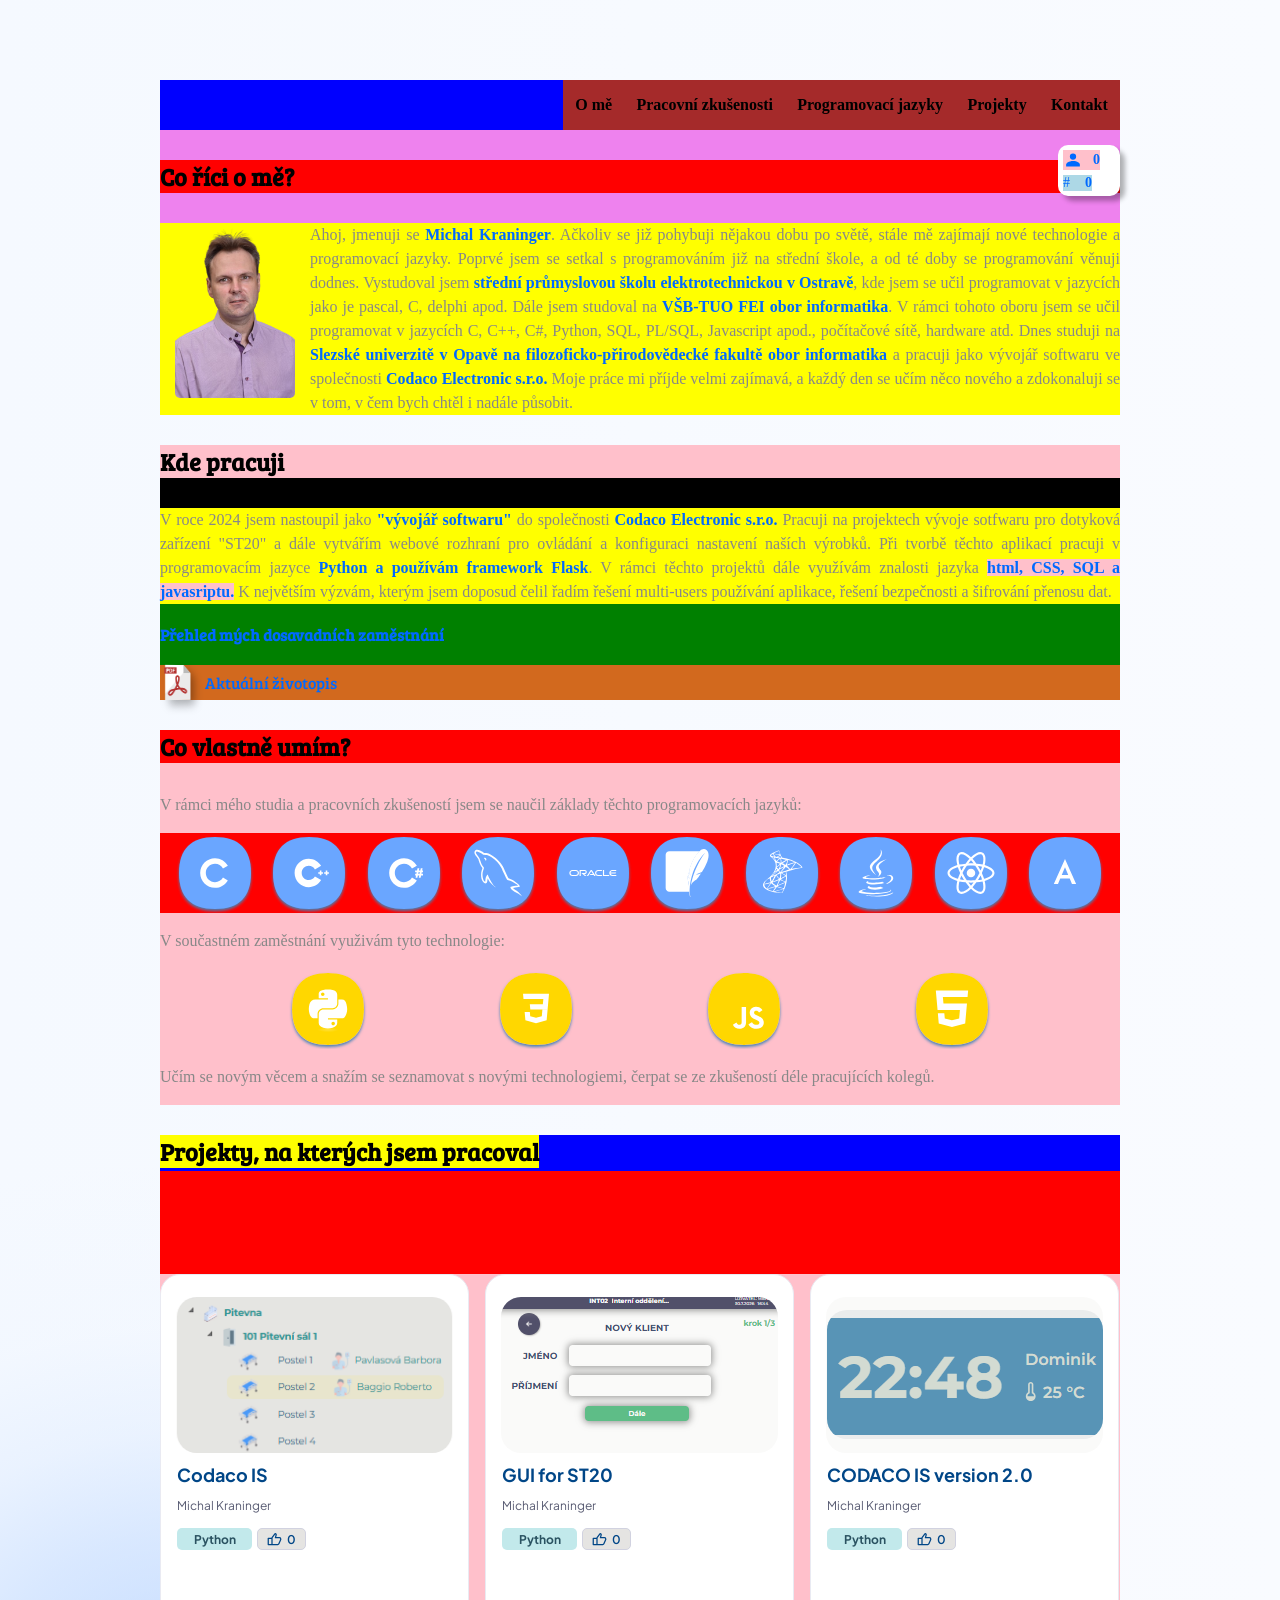
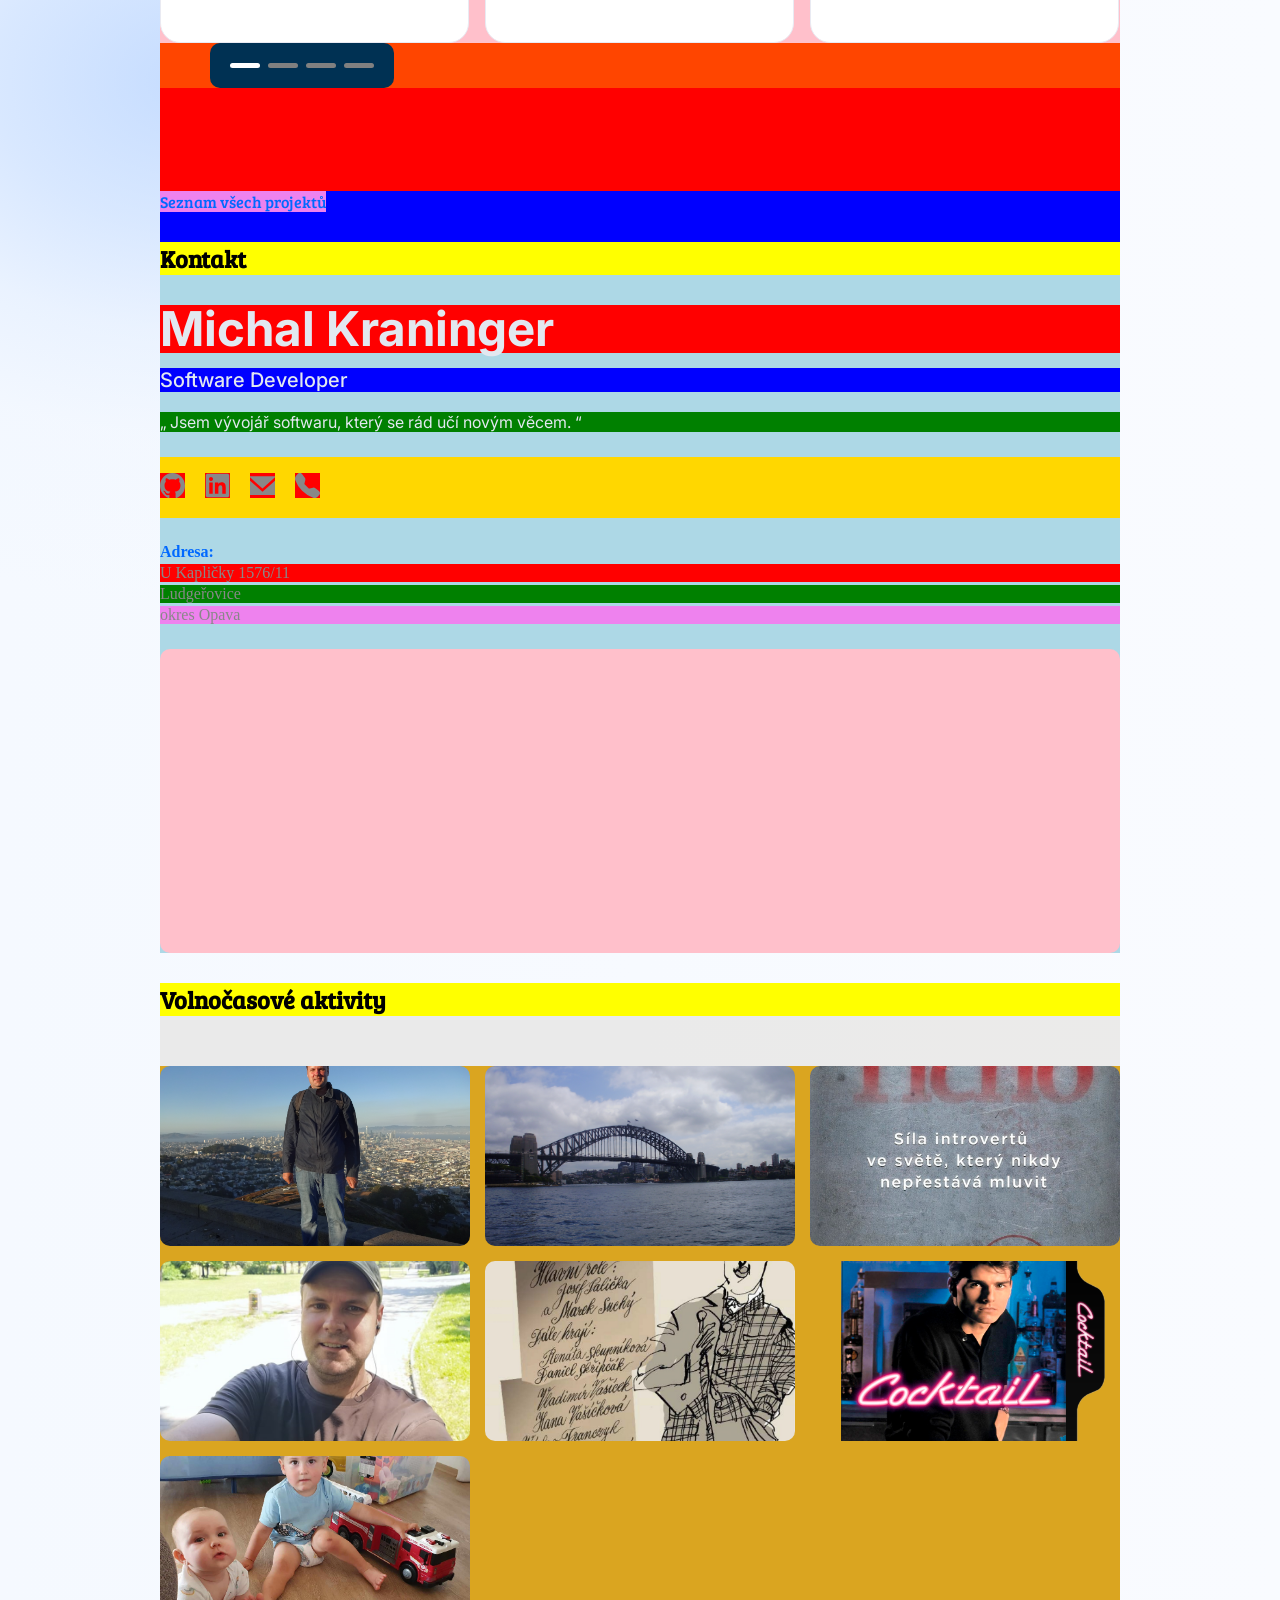
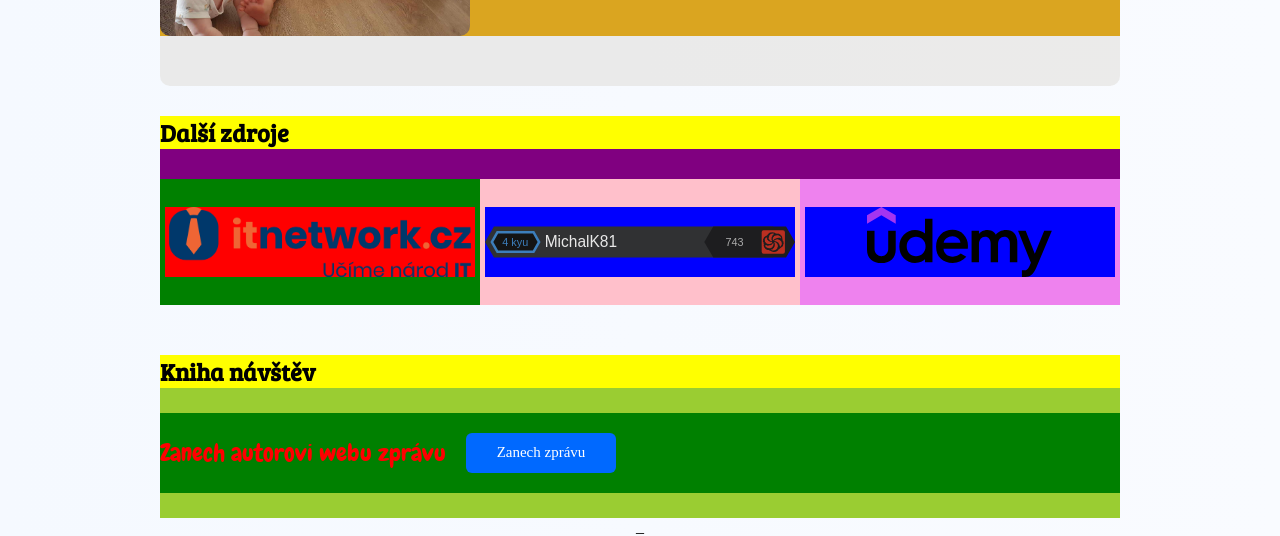
==== index.html @ 084e5feb "section other sources updated" ====
<!DOCTYPE html>
<html lang="cs">
<head>
    <meta charset="UTF-8">
    <meta name="viewport" content="width=device-width, initial-scale=1.0">
    <title>My portfolio</title>

    <link rel="stylesheet" href="./styles/style.css">

</head>
<body>

    <section id="mainC">

        <div id="visitorStats">
            <!-- <span id="visitorStats-uniques">Unikátní návštěvníci: <strong id="uniqueVisitors">0</strong></span> -->
            <span id="visitorStats-uniques" title="Počet unikátních návštěvníků, kteří navštívili tuto stránku.">
                <svg fill="currentcolor" id="visitorImg" viewBox="0 0 32 32" >
                    <path d="M16 15.503A5.041 5.041 0 1 0 16 5.42a5.041 5.041 0 0 0 0 10.083zm0 2.215c-6.703 0-11 3.699-11 5.5v3.363h22v-3.363c0-2.178-4.068-5.5-11-5.5z"/>
                </svg>
                <strong id="uniqueVisitors">0</strong>
            </span>

            <span id="visitorStats-total" title="Počet návštěv této stránky. Pokud někdo navštíví tuto stránku vícekrát, tak se to započítá do celkového počtu návštěv.">
                <!-- <svg fill="currentcolor" id="visitsNumber" viewBox="0 0 56 56">
                    <path d="M 27.9999 51.9063 C 41.0546 51.9063 51.9063 41.0781 51.9063 28 C 51.9063 14.9453 41.0312 4.0937 27.9765 4.0937 C 14.8983 4.0937 4.0937 14.9453 4.0937 28 C 4.0937 41.0781 14.9218 51.9063 27.9999 51.9063 Z M 27.9999 47.9219 C 16.9374 47.9219 8.1014 39.0625 8.1014 28 C 8.1014 16.9609 16.9140 8.0781 27.9765 8.0781 C 39.0155 8.0781 47.8983 16.9609 47.9219 28 C 47.9454 39.0625 39.0390 47.9219 27.9999 47.9219 Z M 21.9530 39.4375 C 22.8671 39.4375 23.4296 38.9922 23.6171 38.1016 L 24.6718 33.0859 L 29.0312 33.0859 L 28.0702 37.6797 C 27.8593 38.6406 28.5390 39.4375 29.4999 39.4375 C 30.4374 39.4375 31.0468 38.9922 31.2343 38.1016 L 32.2890 33.0625 L 34.7265 33.0625 C 35.6405 33.0625 36.2968 32.3828 36.2968 31.4688 C 36.2968 30.6719 35.7343 30.0859 34.9609 30.0859 L 32.9218 30.0859 L 33.9296 25.3516 L 36.3905 25.3516 C 37.3046 25.3516 37.9609 24.6719 37.9609 23.7578 C 37.9609 22.9609 37.3983 22.3750 36.6249 22.3750 L 34.5390 22.3750 L 35.4530 18.0156 C 35.6405 17.0547 34.9374 16.2344 33.9765 16.2344 C 33.0624 16.2344 32.4765 16.7031 32.2890 17.5703 L 31.2812 22.3750 L 26.9218 22.3750 L 27.8124 18.0156 C 28.0234 17.0781 27.3671 16.2344 26.3827 16.2344 C 25.4452 16.2344 24.8593 16.7031 24.6718 17.5703 L 23.6874 22.3750 L 21.2030 22.3750 C 20.3124 22.3750 19.6327 23.0781 19.6327 23.9688 C 19.6327 24.7656 20.1952 25.3516 20.9921 25.3516 L 23.0312 25.3516 L 22.0468 30.0859 L 19.5390 30.0859 C 18.6249 30.0859 17.9687 30.7890 17.9687 31.6797 C 17.9687 32.4766 18.5312 33.0625 19.3280 33.0625 L 21.4374 33.0625 L 20.4765 37.6797 C 20.2890 38.6406 20.9921 39.4375 21.9530 39.4375 Z M 25.0936 30.3672 L 26.1718 25.1172 L 30.9062 25.1172 L 29.8046 30.3672 Z"/>
                </svg> -->

                <p id="visitsNumber">#</p>

                <strong id="totalVisits">0</strong>
            </span>
        </div>

        <section id="navbar">
             <div id="navbar-c1">

                <!-- <button id="hamburgerBtn">

                    <svg id="hamburgerImg" viewBox="0 0 24 24" fill="currentcolor">
                        <path d="M4 7H20M4 12H20M4 17H20" stroke="currentcolor" stroke-width="1.5" stroke-linecap="round" stroke-linejoin="round"/>
                    </svg>

                </button> -->

                <button class="hamburger" id="hamburger">
                    <span></span>
                    <span></span>
                    <span></span>
                </button>

             </div>
             <div id="navbar-c2">
                <a href="#AboutMe"    id="navbar-aboutMe"  class="navbar-item">O mě</a>
                <a href="#myjob"      id="navbar-workplace"   class="navbar-item">Pracovní zkušenosti</a>
                <a href="#languanges" id="navbar-languages"   class="navbar-item">Programovací jazyky</a>
                <a href="#projects"   id="navbar-projects"    class="navbar-item">Projekty</a>
                <a href="#contact"    id="navbar-contact"     class="navbar-item">Kontakt</a>
             </div>

             <div id="navbar-hamburgerMenu">

                <div id="navbar-hamburgerMenu-row1" class="navbar-hamburgerMenu-row">
                    <a id="navbar-hamburgerMenu-row1-p1" href="#AboutMe" class="navbar-hamburgerMenu-link">O mě</a>
                </div> 

                <div id="navbar-hamburgerMenu-row2" class="navbar-hamburgerMenu-row">
                    <a id="navbar-hamburgerMenu-row1-p2" href="#myjob" class="navbar-hamburgerMenu-link">Pracovní zkušenosti</a>
                </div>

                <div id="navbar-hamburgerMenu-row3" class="navbar-hamburgerMenu-row">
                    <a id="navbar-hamburgerMenu-row1-p3" href="#languanges" class="navbar-hamburgerMenu-link">Programovací jazyky</a>
                </div>

                <div id="navbar-hamburgerMenu-row4" class="navbar-hamburgerMenu-row">
                    <a id="navbar-hamburgerMenu-row1-p4" href="#projects" class="navbar-hamburgerMenu-link">Projekty</a>
                </div>

                <div id="navbar-hamburgerMenu-row5" >
                    <a id="navbar-hamburgerMenu-row1-p5" href="#contact" class="navbar-hamburgerMenu-link">Kontakt</a>
                </div>

            </div>
  
        </section>

        <section id="AboutMe" style="background-color: violet;">

            <h1 id="AbautMeTitle" style="background-color: red;">Co říci o mě?</h1>

            <img id="myimg"src="./images/fotka.png">

            <p id="AboutMedesc" style="background-color: yellow;">

                Ahoj, jmenuji se <span id="AboutMeName" class="spans">Michal Kraninger</span>. Ačkoliv se již pohybuji nějakou dobu po světě, stále mě zajímají
                nové technologie a programovací jazyky. Poprvé jsem se setkal s programováním již na střední škole, a od té doby se programování
                věnuji dodnes.

                Vystudoval jsem <span id="highschool" class="spans">střední průmyslovou školu elektrotechnickou v Ostravě</span>, kde jsem se učil programovat v jazycích jako je pascal, C,
                delphi apod. Dále jsem studoval na <span id="univerzity1" class="spans">VŠB-TUO FEI obor informatika</span>. V rámci tohoto oboru jsem se učil programovat v jazycích
                C, C++, C#, Python, SQL, PL/SQL, Javascript apod., počítačové sítě, hardware atd.

                Dnes studuji na <span id="univerzity2" class="spans">Slezské univerzitě v Opavě na filozoficko-přirodovědecké fakultě obor informatika</span> a pracuji jako vývojář softwaru
                ve společnosti  <span id="job" class="spans">Codaco Electronic s.r.o.</span>

                Moje práce mi příjde velmi zajímavá, a každý den se učím něco nového a zdokonaluji se v tom, v čem bych chtěl i nadále působit.

            </p>

        </section>

        <section id="myjob" style="background-color: black;">

            <h1 id="workplace" style="background-color: pink;">Kde pracuji</h1>

            <p id="job-p" style="background-color: yellow;">

                V roce 2024 jsem nastoupil jako <span id="job" class="spans">"vývojář softwaru"</span> do společnosti <span id="company" class="spans">Codaco Electronic s.r.o. </span>
                Pracuji na projektech vývoje sotfwaru pro dotyková zařízení "ST20" a dále vytvářím webové rozhraní pro ovládání a konfiguraci nastavení naších výrobků.
                Při tvorbě těchto aplikací pracuji v programovacím jazyce <span id="python" class="spans">Python a používám framework Flask</span>. V rámci těchto projektů dále využívám znalosti jazyka
                <span id="languanges" class="spans">html, CSS, SQL a javasriptu.</span>
                K největším výzvám, kterým jsem doposud čelil řadím řešení multi-users používání aplikace, řešení bezpečnosti a šifrování přenosu dat.

            </p>

        </section>

        <section id="employment">

            <a href="./pages/employment.html" id="employmentTitle">
                Přehled mých dosavadních zaměstnání
            </a>

            <a href="./sources/Životopis.pdf" id="employmentCV" target="_blank">

                <svg  viewBox="0 0 512 512"  id="employmentCVIcon">
                    <g>
                        <polygon style="fill:#FFFEFE;" points="475.435,117.825 475.435,512 47.791,512 47.791,0.002 357.613,0.002 412.491,54.881 	"/>
                        <rect x="36.565" y="34.295" style="fill:#B43331;" width="205.097" height="91.768"/>
                        <g>
                            <g>
                                <path style="fill:#FFFEFE;" d="M110.133,64.379c-0.905-2.186-2.111-4.146-3.769-5.804c-1.659-1.658-3.694-3.015-6.031-3.92
                                    c-2.412-0.98-5.127-1.432-8.141-1.432H69.652v58.195h11.383V89.481h11.157c3.015,0,5.729-0.452,8.141-1.432
                                    c2.337-0.905,4.371-2.261,6.031-3.92c1.658-1.658,2.865-3.543,3.769-5.804c0.828-2.186,1.281-4.523,1.281-6.935
                                    C111.413,68.902,110.961,66.565,110.133,64.379z M97.845,77.118c-1.508,1.432-3.618,2.186-6.182,2.186H81.035V63.323h10.628
                                    c2.564,0,4.674,0.754,6.182,2.261c1.432,1.432,2.185,3.392,2.185,5.804C100.031,73.726,99.277,75.686,97.845,77.118z"/>
                                <path style="fill:#FFFEFE;" d="M164.558,75.761c-0.075-2.035-0.15-3.844-0.377-5.503c-0.225-1.659-0.603-3.166-1.131-4.598
                                    c-0.527-1.357-1.206-2.714-2.111-3.92c-2.035-2.94-4.522-5.126-7.312-6.483c-2.864-1.357-6.256-2.035-10.252-2.035H122.42v58.195
                                    h20.956c3.996,0,7.388-0.678,10.252-2.035c2.79-1.357,5.277-3.543,7.312-6.483c0.905-1.206,1.584-2.563,2.111-3.92
                                    c0.528-1.432,0.905-2.94,1.131-4.598c0.227-1.658,0.301-3.468,0.377-5.503c0.075-1.96,0.075-4.146,0.075-6.558
                                    C164.633,79.908,164.633,77.721,164.558,75.761z M153.175,88.2c0,1.734-0.15,3.091-0.302,4.297
                                    c-0.151,1.131-0.376,2.186-0.678,2.94c-0.301,0.829-0.754,1.583-1.281,2.261c-1.885,2.412-4.749,3.543-8.518,3.543h-8.668V63.323
                                    h8.668c3.769,0,6.634,1.206,8.518,3.618c0.528,0.678,0.98,1.357,1.281,2.186c0.302,0.829,0.528,1.809,0.678,3.015
                                    c0.152,1.131,0.302,2.563,0.302,4.221c0.075,1.659,0.075,3.694,0.075,5.955C153.251,84.581,153.251,86.541,153.175,88.2z"/>
                                <path style="fill:#FFFEFE;" d="M213.18,63.323V53.222h-38.37v58.195h11.383V87.823h22.992V77.646h-22.992V63.323H213.18z"/>
                            </g>
                            <g>
                                <path style="fill:#FFFEFE;" d="M110.133,64.379c-0.905-2.186-2.111-4.146-3.769-5.804c-1.659-1.658-3.694-3.015-6.031-3.92
                                    c-2.412-0.98-5.127-1.432-8.141-1.432H69.652v58.195h11.383V89.481h11.157c3.015,0,5.729-0.452,8.141-1.432
                                    c2.337-0.905,4.371-2.261,6.031-3.92c1.658-1.658,2.865-3.543,3.769-5.804c0.828-2.186,1.281-4.523,1.281-6.935
                                    C111.413,68.902,110.961,66.565,110.133,64.379z M97.845,77.118c-1.508,1.432-3.618,2.186-6.182,2.186H81.035V63.323h10.628
                                    c2.564,0,4.674,0.754,6.182,2.261c1.432,1.432,2.185,3.392,2.185,5.804C100.031,73.726,99.277,75.686,97.845,77.118z"/>
                            </g>
                        </g>
                        <polygon style="opacity:0.08;fill:#040000;" points="475.435,117.825 475.435,512 47.791,512 47.791,419.581 247.706,219.667 
                            259.541,207.832 266.099,201.273 277.029,190.343 289.995,177.377 412.491,54.881 	"/>
                        <polygon style="fill:#BBBBBA;" points="475.435,117.836 357.6,117.836 357.6,0 	"/>
                        <g>
                            <path style="fill:#B43331;" d="M414.376,370.658c-2.488-4.372-5.88-8.518-10.101-12.287c-3.467-3.166-7.538-6.106-12.137-8.82
                                c-18.543-10.93-45.003-16.207-80.961-16.207h-3.618c-1.96-1.809-3.996-3.618-6.106-5.503
                                c-13.644-12.287-24.499-25.63-32.942-40.48c16.583-36.561,24.499-69.126,23.519-96.867c-0.151-4.674-0.83-9.046-2.036-13.117
                                c-1.808-6.558-4.824-12.363-9.046-17.112c-0.075-0.075-0.075-0.075-0.15-0.151c-6.709-7.538-16.056-11.835-25.555-11.835
                                c-9.574,0-18.393,4.146-24.802,11.76c-6.331,7.538-9.724,17.866-9.875,30.002c-0.225,18.544,1.282,36.108,4.448,52.315
                                c0.301,1.282,0.528,2.563,0.829,3.844c3.166,14.7,7.84,28.645,13.871,41.611c-7.086,14.398-14.248,26.836-19.222,35.279
                                c-3.769,6.408-7.916,13.117-12.213,19.826c-19.373,3.468-35.807,7.689-50.129,12.966c-19.374,7.011-34.903,16.056-46.059,26.836
                                c-7.238,6.935-12.137,14.323-14.55,22.012c-2.563,7.915-2.411,15.83,0.453,22.916c2.638,6.558,7.387,12.061,13.719,15.83
                                c1.508,0.905,3.091,1.658,4.749,2.337c4.825,1.96,10.102,3.015,15.604,3.015c12.74,0,25.856-5.503,36.938-15.378
                                c20.654-18.469,41.988-48.169,54.576-66.94c10.327-1.583,21.559-2.94,34.224-4.297c14.927-1.508,28.118-2.412,40.104-2.865
                                c3.694,3.317,7.237,6.483,10.63,9.498c18.846,16.81,33.168,28.947,46.134,37.465c0,0.075,0.075,0.075,0.15,0.075
                                c5.127,3.392,10.026,6.181,14.926,8.443c5.502,2.563,11.081,3.92,16.81,3.92c7.237,0,14.021-2.186,19.675-6.181
                                c5.729-4.146,9.875-10.101,11.76-16.81C420.181,387.694,418.899,378.724,414.376,370.658z M247.706,219.667
                                c-1.056-9.348-1.508-19.072-1.357-29.324c0.15-9.724,3.694-16.283,8.895-16.283c3.919,0,8.066,3.543,9.951,10.327
                                c0.528,2.035,0.905,4.372,0.98,7.01c0.15,3.166,0.075,6.483-0.075,9.875c-0.452,9.574-2.112,19.75-4.976,30.681
                                c-1.734,7.011-3.995,14.323-6.784,21.936C251.173,243.186,248.911,231.803,247.706,219.667z M121.968,418.073
                                c-1.282-3.166,0.15-9.272,7.99-16.81c11.985-11.458,30.755-20.504,56.914-27.364c-4.976,6.784-9.875,12.966-14.625,18.619
                                c-7.237,8.744-14.172,16.132-20.429,21.71c-5.351,4.824-11.232,7.84-16.81,8.594c-0.98,0.151-1.96,0.226-2.94,0.226
                                C127.169,423.049,123.173,421.089,121.968,418.073z M242.428,337.942l0.528-0.829l-0.829,0.151
                                c0.15-0.377,0.377-0.754,0.602-1.055c3.167-5.352,7.161-12.212,11.458-20.127l0.377,0.829l0.98-2.035
                                c3.166,4.523,6.634,8.971,10.252,13.267c1.735,2.035,3.544,3.995,5.352,5.955l-1.205,0.075l1.055,0.98
                                c-3.09,0.226-6.331,0.528-9.573,0.829c-2.036,0.226-4.147,0.377-6.257,0.603C250.796,337.037,246.499,337.49,242.428,337.942z
                                M369.298,384.98c-8.97-5.729-18.997-13.795-31.36-24.575c17.564,1.809,31.36,5.654,41.159,11.383
                                c4.297,2.488,7.538,5.051,9.724,7.538c3.619,3.844,4.901,7.312,4.221,9.649c-0.602,2.337-3.241,3.92-6.483,3.92
                                c-1.885,0-3.844-0.452-5.879-1.432c-3.468-1.658-7.086-3.694-10.931-6.181C369.598,385.282,369.448,385.131,369.298,384.98z"/>
                        </g>
                    </g>
                </svg>
                Aktuální životopis
            </a>

        </section>

        <section id="languanges">

            <h1 id="languangeTitle">Co vlastně umím?</h1>

            <p id="languanges-p">

                V rámci mého studia a pracovních zkušeností jsem se naučil základy těchto programovacích jazyků:
            </p>

            <div id="languangesList">

                <div id="C">

                    <svg id="bazier14" viewBox="0 0 100 100">

                        <defs>
                            <filter id="dropShadow" x="-20%" y="-20%" width="200%" height="200%">
                                <feGaussianBlur in="SourceAlpha" stdDeviation="2" result="blur"/>
                                <feOffset dx="0" dy="2" result="offsetblur"/>


                                <feFlood flood-color="#4682B4" result="color"/>
                                <feComposite in="color" in2="offsetblur" operator="in" result="shadow"/>

                                <feMerge>
                                    <feMergeNode in="shadow"/>
                                    <feMergeNode in="SourceGraphic"/>
                                </feMerge>
                            </filter>
                        </defs>


                        <path
                            d="M50 5
                            C80 5,95 20,95 50
                            C95 80,80 95,50 95
                            C20 95,5 80,5 50
                            C5 20,20 5,50 5Z"
                            fill="currentColor"
                            filter="url(#dropShadow)"/>
                    </svg>

                    <svg id="C_icon" viewBox="0 0 128 128">
                        <title>C</title>
                        <path fill="transparent" d="M115.4 30.7L67.1 2.9c-.8-.5-1.9-.7-3.1-.7-1.2 0-2.3.3-3.1.7l-48 27.9c-1.7 1-2.9 3.5-2.9 5.4v55.7c0 1.1.2 2.4 1 3.5l106.8-62c-.6-1.2-1.5-2.1-2.4-2.7z"/>
                        <path fill="transparent" d="M10.7 95.3c.5.8 1.2 1.5 1.9 1.9l48.2 27.9c.8.5 1.9.7 3.1.7 1.2 0 2.3-.3 3.1-.7l48-27.9c1.7-1 2.9-3.5 2.9-5.4V36.1c0-.9-.1-1.9-.6-2.8l-106.6 62z"/>
                        <path fill="currentcolor" d="M85.3 76.1C81.1 83.5 73.1 88.5 64 88.5c-13.5 0-24.5-11-24.5-24.5s11-24.5 24.5-24.5c9.1 0 17.1 5 21.3 12.5l13-7.5c-6.8-11.9-19.6-20-34.3-20-21.8 0-39.5 17.7-39.5 39.5s17.7 39.5 39.5 39.5c14.6 0 27.4-8 34.2-19.8l-12.9-7.6z"/>
                    </svg>

                </div>

                <div id="Cplus">

                    <svg id="bazier13" viewBox="0 0 100 100">

                        <defs>
                            <filter id="dropShadow" x="-20%" y="-20%" width="200%" height="200%">
                                <feGaussianBlur in="SourceAlpha" stdDeviation="2" result="blur"/>
                                <feOffset dx="0" dy="2" result="offsetblur"/>


                                <feFlood flood-color="#4682B4" result="color"/>
                                <feComposite in="color" in2="offsetblur" operator="in" result="shadow"/>

                                <feMerge>
                                    <feMergeNode in="shadow"/>
                                    <feMergeNode in="SourceGraphic"/>
                                </feMerge>
                            </filter>
                        </defs>


                        <path
                            d="M50 5
                            C80 5,95 20,95 50
                            C95 80,80 95,50 95
                            C20 95,5 80,5 50
                            C5 20,20 5,50 5Z"
                            fill="currentColor"
                            filter="url(#dropShadow)"/>
                    </svg>

                    <svg id="Cplus_icon" viewBox="0 0 128 128">
                        <title>C++</title>
                        <path fill="transparent" d="M118.766 95.82c.89-1.543 1.441-3.28 1.441-4.843V36.78c0-1.558-.55-3.297-1.441-4.84l-55.32 31.94Zm0 0"/>
                        <path fill="transparent" d="m68.36 126.586 46.933-27.094c1.352-.781 2.582-2.129 3.473-3.672l-55.32-31.94L8.12 95.82c.89 1.543 2.121 2.89 3.473 3.672l46.933 27.094c2.703 1.562 7.13 1.562 9.832 0Zm0 0"/>
                        <path fill="transparent" d="M118.766 31.941c-.891-1.546-2.121-2.894-3.473-3.671L68.359 1.172c-2.703-1.563-7.129-1.563-9.832 0L11.594 28.27C8.89 29.828 6.68 33.66 6.68 36.78v54.196c0 1.562.55 3.3 1.441 4.843L63.445 63.88Zm0 0"/>
                        <path fill="currentcolor" d="M63.445 26.035c-20.867 0-37.843 16.977-37.843 37.844s16.976 37.844 37.843 37.844c13.465 0 26.024-7.247 32.77-18.91L79.84 73.335c-3.38 5.84-9.66 9.465-16.395 9.465-10.433 0-18.922-8.488-18.922-18.922 0-10.434 8.49-18.922 18.922-18.922 6.73 0 13.017 3.629 16.39 9.465l16.38-9.477c-6.75-11.664-19.305-18.91-32.77-18.91zM92.88 57.57v4.207h-4.207v4.203h4.207v4.207h4.203V65.98h4.203v-4.203h-4.203V57.57H92.88zm15.766 0v4.207h-4.204v4.203h4.204v4.207h4.207V65.98h4.203v-4.203h-4.203V57.57h-4.207z"/>
                    </svg>



                </div>
        
                <div id="Csharp">

                    <svg id="bazier12" viewBox="0 0 100 100">

                        <defs>
                            <filter id="dropShadow" x="-20%" y="-20%" width="200%" height="200%">
                                <feGaussianBlur in="SourceAlpha" stdDeviation="2" result="blur"/>
                                <feOffset dx="0" dy="2" result="offsetblur"/>


                                <feFlood flood-color="#4682B4" result="color"/>
                                <feComposite in="color" in2="offsetblur" operator="in" result="shadow"/>

                                <feMerge>
                                    <feMergeNode in="shadow"/>
                                    <feMergeNode in="SourceGraphic"/>
                                </feMerge>
                            </filter>
                        </defs>


                        <path
                            d="M50 5
                            C80 5,95 20,95 50
                            C95 80,80 95,50 95
                            C20 95,5 80,5 50
                            C5 20,20 5,50 5Z"
                            fill="currentColor"
                            filter="url(#dropShadow)"/>
                    </svg>

                    <svg id="Csharp_icon" viewBox="0 0 128 128">
                        <title>C#</title>
                        <path fill="transparent" d="M115.4 30.7L67.1 2.9c-.8-.5-1.9-.7-3.1-.7-1.2 0-2.3.3-3.1.7l-48 27.9c-1.7 1-2.9 3.5-2.9 5.4v55.7c0 1.1.2 2.4 1 3.5l106.8-62c-.6-1.2-1.5-2.1-2.4-2.7z"/>
                        <path fill="transparent" d="M10.7 95.3c.5.8 1.2 1.5 1.9 1.9l48.2 27.9c.8.5 1.9.7 3.1.7 1.2 0 2.3-.3 3.1-.7l48-27.9c1.7-1 2.9-3.5 2.9-5.4V36.1c0-.9-.1-1.9-.6-2.8l-106.6 62z"/>
                        <path fill="currentcolor" d="M85.3 76.1C81.1 83.5 73.1 88.5 64 88.5c-13.5 0-24.5-11-24.5-24.5s11-24.5 24.5-24.5c9.1 0 17.1 5 21.3 12.5l13-7.5c-6.8-11.9-19.6-20-34.3-20-21.8 0-39.5 17.7-39.5 39.5s17.7 39.5 39.5 39.5c14.6 0 27.4-8 34.2-19.8l-12.9-7.6zM97 66.2l.9-4.3h-4.2v-4.7h5.1L100 51h4.9l-1.2 6.1h3.8l1.2-6.1h4.8l-1.2 6.1h2.4v4.7h-3.3l-.9 4.3h4.2v4.7h-5.1l-1.2 6h-4.9l1.2-6h-3.8l-1.2 6h-4.8l1.2-6h-2.4v-4.7H97zm4.8 0h3.8l.9-4.3h-3.8l-.9 4.3z"/>
                    </svg>



                </div>

                <div id="mySQL">

                    <svg id="bazier11" viewBox="0 0 100 100">

                        <defs>
                            <filter id="dropShadow" x="-20%" y="-20%" width="200%" height="200%">
                                <feGaussianBlur in="SourceAlpha" stdDeviation="2" result="blur"/>
                                <feOffset dx="0" dy="2" result="offsetblur"/>


                                <feFlood flood-color="#4682B4" result="color"/>
                                <feComposite in="color" in2="offsetblur" operator="in" result="shadow"/>

                                <feMerge>
                                    <feMergeNode in="shadow"/>
                                    <feMergeNode in="SourceGraphic"/>
                                </feMerge>
                            </filter>
                        </defs>


                        <path
                            d="M50 5
                            C80 5,95 20,95 50
                            C95 80,80 95,50 95
                            C20 95,5 80,5 50
                            C5 20,20 5,50 5Z"
                            fill="currentColor"
                            filter="url(#dropShadow)"/>
                    </svg>

                    <svg id="mySQL_icon" viewBox="0 0 128 128" title="mySQL">
                        <title>mySQL</title>
                        <path fill="currentcolor" d="M116.948 97.807c-6.863-.187-12.104.452-16.585 2.341-1.273.537-3.305.552-3.513 2.147.7.733.809 1.829 1.365 2.731 1.07 1.73 2.876 4.052 4.488 5.268 1.762 1.33 3.577 2.751 5.465 3.902 3.358 2.047 7.107 3.217 10.34 5.268 1.906 1.21 3.799 2.733 5.658 4.097.92.675 1.537 1.724 2.732 2.147v-.194c-.628-.8-.79-1.898-1.366-2.733l-2.537-2.537c-2.48-3.292-5.629-6.184-8.976-8.585-2.669-1.916-8.642-4.504-9.755-7.609l-.195-.195c1.892-.214 4.107-.898 5.854-1.367 2.934-.786 5.556-.583 8.585-1.365l4.097-1.171v-.78c-1.531-1.571-2.623-3.651-4.292-5.073-4.37-3.72-9.138-7.437-14.048-10.537-2.724-1.718-6.089-2.835-8.976-4.292-.971-.491-2.677-.746-3.318-1.562-1.517-1.932-2.342-4.382-3.511-6.633-2.449-4.717-4.854-9.868-7.024-14.831-1.48-3.384-2.447-6.72-4.293-9.756-8.86-14.567-18.396-23.358-33.169-32-3.144-1.838-6.929-2.563-10.929-3.513-2.145-.129-4.292-.26-6.438-.391-1.311-.546-2.673-2.149-3.902-2.927C17.811 4.565 5.257-2.16 1.633 6.682c-2.289 5.581 3.421 11.025 5.462 13.854 1.434 1.982 3.269 4.207 4.293 6.438.674 1.467.79 2.938 1.367 4.489 1.417 3.822 2.652 7.98 4.487 11.511.927 1.788 1.949 3.67 3.122 5.268.718.981 1.951 1.413 2.145 2.927-1.204 1.686-1.273 4.304-1.95 6.44-3.05 9.615-1.899 21.567 2.537 28.683 1.36 2.186 4.567 6.871 8.975 5.073 3.856-1.57 2.995-6.438 4.098-10.732.249-.973.096-1.689.585-2.341v.195l3.513 7.024c2.6 4.187 7.212 8.562 11.122 11.514 2.027 1.531 3.623 4.177 6.244 5.073v-.196h-.195c-.508-.791-1.303-1.119-1.951-1.755-1.527-1.497-3.225-3.358-4.487-5.073-3.556-4.827-6.698-10.11-9.561-15.609-1.368-2.627-2.557-5.523-3.709-8.196-.444-1.03-.438-2.589-1.364-3.122-1.263 1.958-3.122 3.542-4.098 5.854-1.561 3.696-1.762 8.204-2.341 12.878-.342.122-.19.038-.391.194-2.718-.655-3.672-3.452-4.683-5.853-2.554-6.07-3.029-15.842-.781-22.829.582-1.809 3.21-7.501 2.146-9.172-.508-1.666-2.184-2.63-3.121-3.903-1.161-1.574-2.319-3.646-3.124-5.464-2.09-4.731-3.066-10.044-5.267-14.828-1.053-2.287-2.832-4.602-4.293-6.634-1.617-2.253-3.429-3.912-4.683-6.635-.446-.968-1.051-2.518-.391-3.513.21-.671.508-.951 1.171-1.17 1.132-.873 4.284.29 5.462.779 3.129 1.3 5.741 2.538 8.392 4.294 1.271.844 2.559 2.475 4.097 2.927h1.756c2.747.631 5.824.195 8.391.975 4.536 1.378 8.601 3.523 12.292 5.854 11.246 7.102 20.442 17.21 26.732 29.269 1.012 1.942 1.45 3.794 2.341 5.854 1.798 4.153 4.063 8.426 5.852 12.488 1.786 4.052 3.526 8.141 6.05 11.513 1.327 1.772 6.451 2.723 8.781 3.708 1.632.689 4.307 1.409 5.854 2.34 2.953 1.782 5.815 3.903 8.586 5.855 1.383.975 5.64 3.116 5.852 4.879zM29.729 23.466c-1.431-.027-2.443.156-3.513.389v.195h.195c.683 1.402 1.888 2.306 2.731 3.513.65 1.367 1.301 2.732 1.952 4.097l.194-.193c1.209-.853 1.762-2.214 1.755-4.294-.484-.509-.555-1.147-.975-1.755-.556-.811-1.635-1.272-2.339-1.952z"/>
                    </svg>


                </div>

                <div id="Oracle">

                    <svg id="bazier10" viewBox="0 0 100 100">

                        <defs>
                            <filter id="dropShadow" x="-20%" y="-20%" width="200%" height="200%">
                                <feGaussianBlur in="SourceAlpha" stdDeviation="2" result="blur"/>
                                <feOffset dx="0" dy="2" result="offsetblur"/>


                                <feFlood flood-color="#4682B4" result="color"/>
                                <feComposite in="color" in2="offsetblur" operator="in" result="shadow"/>

                                <feMerge>
                                    <feMergeNode in="shadow"/>
                                    <feMergeNode in="SourceGraphic"/>
                                </feMerge>
                            </filter>
                        </defs>


                        <path
                            d="M50 5
                            C80 5,95 20,95 50
                            C95 80,80 95,50 95
                            C20 95,5 80,5 50
                            C5 20,20 5,50 5Z"
                            fill="currentColor"
                            filter="url(#dropShadow)"/>
                    </svg>

                    <svg id="Oracle_icon" viewBox="0 0 128 128" >
                        <title>Oracle</title>
                        <path fill="currentcolor" d="M55.387 66.469h8.333l-4.407-7.09-8.088 12.819h-3.681L57.382 56.8a2.324 2.324 0 011.931-.998c.765 0 1.478.363 1.892.972l9.876 15.424H67.4l-1.736-2.865h-8.438l-1.839-2.864zm38.235 2.864V55.958h-3.123v14.685c0 .402.156.791.454 1.089.298.298.7.466 1.141.466h14.244l1.841-2.865H93.622zm-51.677-2.397c3.033 0 5.496-2.449 5.496-5.482s-2.462-5.496-5.496-5.496H28.28v16.241h3.123V58.822h10.335c1.452 0 2.618 1.18 2.618 2.631s-1.167 2.631-2.618 2.631l-8.806-.013 9.324 8.127h4.538l-6.274-5.263h1.425zM9.059 72.198c-4.483 0-8.122-3.629-8.122-8.114s3.638-8.127 8.122-8.127h9.439c4.485 0 8.121 3.643 8.121 8.127s-3.636 8.114-8.121 8.114H9.059zm9.229-2.865a5.25 5.25 0 005.258-5.249 5.262 5.262 0 00-5.258-5.263H9.267a5.262 5.262 0 00-5.256 5.263 5.25 5.25 0 005.256 5.249h9.021zm59.314 2.865c-4.484 0-8.126-3.629-8.126-8.114s3.642-8.127 8.126-8.127h11.212l-1.829 2.864H77.81a5.267 5.267 0 00-5.264 5.263c0 2.903 2.36 5.249 5.264 5.249h11.263l-1.84 2.865h-9.631zm38.197-2.865a5.25 5.25 0 01-5.055-3.824h13.35l1.84-2.864h-15.19a5.266 5.266 0 015.055-3.824h9.163l1.854-2.864h-11.225c-4.484 0-8.126 3.643-8.126 8.127s3.642 8.114 8.126 8.114h9.631l1.841-2.865h-11.264"/>
                    </svg>


                </div>

                <div id="SQLlite">

                    <svg id="bazier9" viewBox="0 0 100 100">

                        <defs>
                            <filter id="dropShadow" x="-20%" y="-20%" width="200%" height="200%">
                                <feGaussianBlur in="SourceAlpha" stdDeviation="2" result="blur"/>
                                <feOffset dx="0" dy="2" result="offsetblur"/>


                                <feFlood flood-color="#4682B4" result="color"/>
                                <feComposite in="color" in2="offsetblur" operator="in" result="shadow"/>

                                <feMerge>
                                    <feMergeNode in="shadow"/>
                                    <feMergeNode in="SourceGraphic"/>
                                </feMerge>
                            </filter>
                        </defs>


                        <path
                            d="M50 5
                            C80 5,95 20,95 50
                            C95 80,80 95,50 95
                            C20 95,5 80,5 50
                            C5 20,20 5,50 5Z"
                            fill="currentColor"
                            filter="url(#dropShadow)"/>
                    </svg>

                    <svg viewBox="0 0 128 128" id="SQLlite_icon" title="SQLlite">
                        <title>SQLlite</title>
                        <defs><linearGradient id="sqlite-original-a" x1="-15.615" x2="-6.741" y1="-9.108" y2="-9.108" gradientTransform="rotate(90 -90.486 64.634) scale(9.2712)" gradientUnits="userSpaceOnUse"><stop stop-color="currentcolor" offset="0"/><stop stop-color="currentcolor" offset=".92"/><stop stop-color="currentcolor" offset="1"/></linearGradient></defs>
                        <path d="M69.5 99.176c-.059-.73-.094-1.2-.094-1.2S67.2 83.087 64.57 78.642c-.414-.707.043-3.594 1.207-7.88.68 1.169 3.54 6.192 4.118 7.81.648 1.824.78 2.347.78 2.347s-1.57-8.082-4.144-12.797a162.286 162.286 0 012.004-6.265c.973 1.71 3.313 5.859 3.828 7.3.102.293.192.543.27.774.023-.137.05-.274.074-.414-.59-2.504-1.75-6.86-3.336-10.082 3.52-18.328 15.531-42.824 27.84-53.754H16.9c-5.387 0-9.789 4.406-9.789 9.789v88.57c0 5.383 4.406 9.789 9.79 9.789h52.897a118.657 118.657 0 01-.297-14.652" fill="currentcolor"/>
                        <path d="M65.777 70.762c.68 1.168 3.54 6.188 4.117 7.809.649 1.824.781 2.347.781 2.347s-1.57-8.082-4.144-12.797a164.535 164.535 0 012.004-6.27c.887 1.567 2.922 5.169 3.652 6.872l.082-.961c-.648-2.496-1.633-5.766-2.898-8.328 3.242-16.871 13.68-38.97 24.926-50.898H16.899a6.94 6.94 0 00-6.934 6.933v82.11c17.527-6.731 38.664-12.88 56.855-12.614-.672-2.605-1.441-4.96-2.25-6.324-.414-.707.043-3.597 1.207-7.879" fill="currentcolor"/>
                        <path d="M115.95 2.781c-5.5-4.906-12.164-2.933-18.734 2.899a44.347 44.347 0 00-2.914 2.859c-11.25 11.926-21.684 34.023-24.926 50.895 1.262 2.563 2.25 5.832 2.894 8.328.168.64.32 1.242.442 1.754.285 1.207.437 1.996.437 1.996s-.101-.383-.515-1.582c-.078-.23-.168-.484-.27-.773-.043-.125-.105-.274-.172-.434-.734-1.703-2.765-5.305-3.656-6.867-.762 2.25-1.437 4.36-2.004 6.265 2.578 4.715 4.149 12.797 4.149 12.797s-.137-.523-.782-2.347c-.578-1.621-3.441-6.64-4.117-7.809-1.164 4.281-1.625 7.172-1.207 7.88.809 1.362 1.574 3.722 2.25 6.323 1.524 5.867 2.586 13.012 2.586 13.012s.031.469.094 1.2a118.653 118.653 0 00.297 14.651c.504 6.11 1.453 11.363 2.664 14.172l.828-.449c-1.781-5.535-2.504-12.793-2.188-21.156.48-12.793 3.422-28.215 8.856-44.289 9.191-24.27 21.938-43.738 33.602-53.035-10.633 9.602-25.023 40.684-29.332 52.195-4.82 12.891-8.238 24.984-10.301 36.574 3.55-10.863 15.047-15.53 15.047-15.53s5.637-6.958 12.227-16.888c-3.95.903-10.43 2.442-12.598 3.352-3.2 1.344-4.067 1.8-4.067 1.8s10.371-6.312 19.27-9.171c12.234-19.27 25.562-46.648 12.141-58.621" fill="currentcolor"/>
                    </svg>

                </div>

                 <div id="MSSql">

                    <svg id="bazier8" viewBox="0 0 100 100">

                        <defs>
                            <filter id="dropShadow" x="-20%" y="-20%" width="200%" height="200%">
                                <feGaussianBlur in="SourceAlpha" stdDeviation="2" result="blur"/>
                                <feOffset dx="0" dy="2" result="offsetblur"/>


                                <feFlood flood-color="#4682B4" result="color"/>
                                <feComposite in="color" in2="offsetblur" operator="in" result="shadow"/>

                                <feMerge>
                                    <feMergeNode in="shadow"/>
                                    <feMergeNode in="SourceGraphic"/>
                                </feMerge>
                            </filter>
                        </defs>


                        <path
                            d="M50 5
                            C80 5,95 20,95 50
                            C95 80,80 95,50 95
                            C20 95,5 80,5 50
                            C5 20,20 5,50 5Z"
                            fill="currentColor"
                            filter="url(#dropShadow)"/>
                    </svg>

                    <svg id="MSSql_icon" viewBox="0 0 128 128">
                        <title>MSSql</title>
                        <path  fill="currentcolor" d="M55.25 4.15c-.33.11-2.1.68-3.96 1.29-10 3.27-17.08 7.06-18.84 10.06-.67 1.15-.8 2.08-.4 3.01.44 1.05 1.25 1.84 3.47 3.41 1.04.73 2.81 2.26 3.96 3.41 5.5 5.49 8.17 12.22 7.87 19.83-.34 8.56-4.35 17.12-12.03 25.69-2.68 2.99-5.43 5.48-10.71 9.71-4.4 3.52-6.79 5.8-8.42 8.01-4.99 6.8-3.66 12.86 3.96 17.92 6.72 4.47 18.56 8.19 32.51 10.21 4.68.68 9.97 1.11 11.24.92l.89-.13 1.4-2.52c7.08-12.75 10.66-24.77 11.09-37.21.19-5.55-.51-12.12-1.7-15.96-.22-.69-.38-1.28-.35-1.3.02-.02 2-.61 4.4-1.33 12.61-3.76 24.81-6.72 34.89-8.47 1.96-.34 3.64-.69 3.73-.78.54-.53-1.03-2.98-3.58-5.61-9.43-9.73-26.09-17.14-45.64-20.29-3.77-.61-4.23-.83-5.63-2.68-2.22-2.94-4.31-7.97-7.16-17.17-.09-.28-.18-.28-.99-.02zm1.3 3.46c1.1 2.99 1.77 5.34 1.77 6.17v.65l-.93-.11c-5.04-.58-13.08-1.83-14.79-2.29-.44-.12-.69-.29-.61-.42.13-.21 1.84-1.03 6.92-3.34 4.74-2.15 6.54-2.95 6.68-2.96.06 0 .49 1.03.96 2.3zm-10.66 6.31c6.15 1.29 10.63 2.1 11.62 2.1.96 0 .85.08-3.67 2.84-3.49 2.12-3.89 2.32-4.77 2.32h-.96l-2.58-2.62c-3.13-3.17-5.25-5.49-5.25-5.75 0-.11.06-.14.15-.09.08.04 2.55.59 5.46 1.2zm-4.54 2.91c1.51 1.76 2.68 3.24 2.62 3.31-.13.13-4.44-.94-7.08-1.75-2.3-.71-2.58-.95-1.97-1.73.4-.52 3.37-3 3.59-3.01.06-.01 1.33 1.41 2.84 3.18zm19.62 3.65c.6 1.43 1.06 2.59 1.04 2.61-.03.02-8.11-1.23-8.82-1.37-.15-.03 1.22-.96 3.06-2.08s3.41-1.97 3.49-1.88c.08.07.63 1.29 1.23 2.72zm-17.62 2.71c.16.16 2.09 6.36 2 6.44-.03.03-.95-1.03-2.04-2.38-1.1-1.35-2.75-3.24-3.7-4.23l-1.71-1.79 2.67.92c1.46.51 2.72.98 2.78 1.04zm7.72.83c3.35.48 6.13.91 6.18.96.04.05-1.98 1.62-4.5 3.5-2.52 1.87-4.6 3.38-4.63 3.35-.03-.03-.28-.81-.56-1.74-.28-.93-1-2.86-1.59-4.31-.59-1.45-1.05-2.63-1.03-2.63.02 0 2.78.4 6.13.87zm8.42 2.68c.74 1.73 1.03 3.39 1.15 6.7.06 1.78.07 3.23.01 3.23-.06 0-1.12-.37-2.35-.81-2.46-.89-7.28-2.48-7.85-2.59-.25-.05.91-1.16 3.96-3.79 2.38-2.05 4.4-3.72 4.49-3.72.1.01.36.45.59.98zm8.64.42c3.71.76 6.95 1.44 7.21 1.5.37.09-.52.65-4.44 2.8-2.7 1.48-5.76 3.16-6.8 3.75-1.05.59-1.91 1.04-1.93 1.02-.02-.02.09-.57.24-1.23.56-2.4.21-5.4-.91-7.79-.33-.69-.6-1.3-.6-1.35 0-.17.67-.05 7.23 1.3zm10.11 4.53c-.19.84-.6 2.27-.93 3.2-.71 2.04-3.3 7.33-3.65 7.47-.14.06-1.36-.51-2.69-1.25-1.33-.74-3.26-1.72-4.27-2.17l-1.84-.82 6.79-4.35c5.63-3.61 6.8-4.29 6.86-3.97.04.2-.08 1.05-.27 1.89zm4.96-1.55c7.04 2.02 14.47 4.75 14.04 5.16-.09.08-1.01.39-2.04.68-5.31 1.51-12.7 4.06-16.16 5.58-1.07.47-2 .82-2.05.77-.05-.05.37-1.61.94-3.45 1.11-3.63 2.4-8.53 2.4-9.16 0-.28.1-.37.35-.3.18.05 1.31.37 2.52.72zm-30.27 7.3c1.61.53 3.48 1.24 4.17 1.59 1.25.63 1.26.64.9 1.03-.64.71-7.63 7.22-7.83 7.29-.1.04-.18-.95-.18-2.38-.01-2.48-.29-6.95-.5-7.95-.16-.73-.03-.72 3.44.42zm44.7 1.29c-1.54 2.54-4.07 6.16-5.9 8.44-1.87 2.34-5.82 6.74-6.05 6.74-.09 0-.66-.71-1.27-1.59-2.25-3.21-4.86-5.99-7.15-7.61-.22-.15-.35-.32-.3-.37.05-.05 3.81-1.43 8.33-3.07 9.16-3.32 13.19-4.67 13.44-4.49.02.03-.47.9-1.1 1.95zm5.73-.43c6.32 4.41 10.62 7.98 12.18 10.11.39.54.68 1 .64 1.03-.04.03-2.07.26-4.53.5-9.81.97-16.8 1.95-20.5 2.89-.99.25-1.82.44-1.83.43-.02-.02.63-.82 1.46-1.81 4.28-5.13 8.14-10.47 9.58-13.24.38-.73.75-1.33.83-1.33.07-.01 1.04.63 2.17 1.42zm-35.43 5.47c1.21.65 2.14 1.25 2.09 1.35-.09.18-10.76 6.02-10.85 5.94-.02-.02.53-1.77 1.23-3.91s1.38-4.46 1.51-5.17l.24-1.3 1.8.96c1 .53 2.77 1.48 3.98 2.13zm-8.93.34c-1.03 3.57-3.12 8.17-4.07 8.97-.22.18-.65-.07-2.06-1.21-.99-.8-2-1.59-2.27-1.77-.26-.18-.45-.37-.41-.42.73-.73 9.23-7.58 9.27-7.47.03.07-.18.93-.46 1.9zm19.32 6.21c1.61 1.07 5.17 4.26 4.98 4.46-.05.05-3.67 1.23-8.03 2.6-4.36 1.38-9.22 2.94-10.8 3.47-1.59.53-2.89.95-2.9.93-.02-.02 1.09-1.28 2.46-2.81 3.57-3.98 7.24-8.25 8.54-9.93l1.12-1.45 1.47.79c.79.44 2.23 1.32 3.16 1.94zm-8.26-2.29c-.1.13-1.06 1.35-2.14 2.72-1.08 1.36-3.66 4.68-5.76 7.37l-3.81 4.9-.13-.83c-.24-1.61-1.1-4.74-1.59-5.81l-.49-1.07 2.42-1.21c2.5-1.25 7.71-4.08 10.15-5.5 1.54-.9 1.64-.94 1.35-.57zm-20.21 5.92c.99.51 1.92 1.17 1.92 1.38 0 .32-6.45 5.3-6.62 5.11-.04-.04.54-1.19 1.29-2.56.76-1.37 1.52-2.9 1.7-3.42.18-.52.46-.94.6-.94.16 0 .66.2 1.11.43zm5.5 6.13c.45.87.91 3.32.67 3.54-.1.09-2.76 1.35-5.93 2.8-3.17 1.45-7.28 3.4-9.17 4.34-1.88.94-3.31 1.6-3.17 1.48.14-.13 2.21-1.86 4.61-3.86 4.64-3.86 9.93-8.47 10.9-9.49l.58-.61.57.55c.32.3.74.86.94 1.25zm-5.21-.05c-.46.41-2.94 2.58-5.5 4.8C42.08 67 39 69.68 37.8 70.73c-2.42 2.11-2.42 2.11.67-1.92 2.39-3.12 3.64-4.28 7.07-6.58 1.67-1.12 4.99-2.99 5.31-2.99.07-.01-.25.34-.71.75zm24.03 2.12c.13.65.28 2.69.35 4.51l.12 3.32-.77-.36c-2.66-1.23-10.13-5.44-9.85-5.55 1.63-.65 9.7-3.33 9.79-3.24.07.07.23.66.36 1.32zm-6.34 5.94c3.11 1.83 5.68 3.35 5.72 3.38.04.03-.37.37-.88.75-.99.73-11.54 6.18-11.68 6.04-.04-.04.1-.95.31-2 .43-2.12.82-8.44.63-10.45-.06-.71-.04-1.21.06-1.15.11.06 2.73 1.6 5.84 3.43zm-8.6-1.34c.24 1.97-.05 5.93-.58 7.99-.63 2.42-.99 3.43-1.26 3.52-.37.13-2.67-1.97-4.08-3.72-1.42-1.76-3.28-5.08-3-5.35.17-.16 8.39-3.55 8.64-3.56.08-.01.21.5.28 1.12zm-10.08 4.95c.87 1.8 2.86 4.4 5.04 6.6 1.4 1.41 1.75 1.87 1.53 2.01-.98.66-5.35 2.71-8.11 3.79-3.35 1.32-7.7 2.82-7.8 2.7-.04-.04.96-1.86 2.22-4.04 2.73-4.74 6.18-11.44 6.18-11.99 0-.7.29-.42.94.93zm-5.16.11c-.05.14-.47 1.18-.92 2.33-1.94 4.92-5.71 11.6-6.55 11.6-.65 0-1.61-3.89-1.88-7.63l-.14-1.88 4.61-2.33c2.54-1.28 4.69-2.33 4.8-2.33.09-.01.13.1.08.24zm30.78 4.55c.02 2.83-1.17 9.68-1.8 10.37-.26.29-3.19-.79-5.82-2.15-2.36-1.22-6.24-3.63-6.24-3.87 0-.07.59-.37 1.33-.68 1.4-.59 7.91-4.07 10.67-5.7l1.59-.94.14.72c.05.39.12 1.42.13 2.25zm-43.43 3.27c.27 2.24.96 4.98 1.82 7.16.35.89.6 1.66.56 1.7-.34.31-14.19 4.12-16.02 4.41l-.87.14.13-.67c.19-.95 1.53-3.69 2.53-5.17 1.24-1.84 4.31-4.92 6.34-6.35 1.51-1.07 5.15-3.19 5.26-3.07.01.01.13.84.25 1.85zm31.42 4.72c4.28 2.05 5.9 2.76 7.95 3.47l1.57.54-.99.5c-5.61 2.84-15.53 6.89-18.1 7.39-.57.11-.65.08-.54-.2.44-1.15 6.36-13.38 6.47-13.38.07-.01 1.72.76 3.64 1.68zm-7.53-.46c-.3 1.44-1.93 6.11-2.88 8.23-.82 1.84-2.72 5.43-3.06 5.77-.15.15-3.53-1.76-5.13-2.9-1.8-1.28-5.74-5.08-5.63-5.43.04-.13 2.44-1.05 5.33-2.05 6.09-2.1 9.5-3.37 10.49-3.88.96-.5 1.04-.47.88.26zm17.03 6.45c-.06.42-.4 2.26-.77 4.12-1.16 5.83-2.57 9.81-3.47 9.81-1.24 0-9.73-2.06-12.47-3.03-1.86-.66-3.47-1.41-4-1.88-.33-.29-.16-.39 2.28-1.39 7.85-3.2 16.9-7.28 17.88-8.06.57-.45.66-.39.55.43zm-39.72 1.78c-.89 1.59-2.72 4.22-6.2 8.92l-2.97 4-.89-.64c-1.25-.89-3.23-3.05-4.06-4.42-.89-1.47-1.5-3.28-1.57-4.66l-.06-1.07 1.47-.15c1.99-.2 7.55-1.35 11.52-2.39 1.8-.47 3.3-.83 3.34-.8.03.04-.23.58-.58 1.21zm8.63 4.11c.99.71 2.35 1.61 3.05 2.02l1.27.74-.57.24c-.32.13-4.93 1.81-10.26 3.74-9.1 3.29-9.7 3.48-9.95 3.14-.15-.2-.25-.41-.23-.48.02-.07 2.48-3.24 5.47-7.07l5.43-6.95 2 1.67c1.12.93 2.8 2.24 3.79 2.95zm2.24 10.45c-1.99 2.97-3.67 5.48-3.73 5.56-.15.2-3.33-.55-5.71-1.34-2.5-.84-5.58-2.4-6.78-3.43l-.87-.75 1.96-.53c8.03-2.19 18.65-5 18.7-4.96.04.01-1.58 2.48-3.57 5.45zm9.56-4.5c4.25 1.46 8.13 2.29 13.16 2.83l1.39.15-3.75 1.35c-9.36 3.38-16.94 5.75-20.76 6.49-1.07.21-2.05.38-2.16.38-.11 0 .66-1.05 1.71-2.32 2.86-3.49 5.96-7.46 6.78-8.68.4-.59.8-1.09.89-1.09.09.01 1.31.4 2.74.89zm13.95 7.88c-1.61 4.16-2.79 6.69-3.21 6.85-.8.31-11.85-1.32-15.22-2.23-2.24-.61-3.67-1.2-3.25-1.35.16-.06 1.76-.43 3.57-.84 5.85-1.32 14.77-4.03 18.46-5.61.48-.2.9-.35.93-.32.02.03-.55 1.6-1.28 3.5z"/>
                    </svg>

                </div>

                <div id="java">

                    <svg id="bazier7" viewBox="0 0 100 100">

                        <defs>
                            <filter id="dropShadow" x="-20%" y="-20%" width="200%" height="200%">
                                <feGaussianBlur in="SourceAlpha" stdDeviation="2" result="blur"/>
                                <feOffset dx="0" dy="2" result="offsetblur"/>


                                <feFlood flood-color="#4682B4" result="color"/>
                                <feComposite in="color" in2="offsetblur" operator="in" result="shadow"/>

                                <feMerge>
                                    <feMergeNode in="shadow"/>
                                    <feMergeNode in="SourceGraphic"/>
                                </feMerge>
                            </filter>
                        </defs>


                        <path
                            d="M50 5
                            C80 5,95 20,95 50
                            C95 80,80 95,50 95
                            C20 95,5 80,5 50
                            C5 20,20 5,50 5Z"
                            fill="currentColor"
                            filter="url(#dropShadow)"/>
                    </svg>

                    <svg id="java_icon" viewBox="0 0 128 128">
                        <title>java</title>
                        <path fill="currentcolor" d="M47.617 98.12s-4.767 2.774 3.397 3.71c9.892 1.13 14.947.968 25.845-1.092 0 0 2.871 1.795 6.873 3.351-24.439 10.47-55.308-.607-36.115-5.969zm-2.988-13.665s-5.348 3.959 2.823 4.805c10.567 1.091 18.91 1.18 33.354-1.6 0 0 1.993 2.025 5.132 3.131-29.542 8.64-62.446.68-41.309-6.336z"/>
                        <path fill="currentcolor" d="M69.802 61.271c6.025 6.935-1.58 13.17-1.58 13.17s15.289-7.891 8.269-17.777c-6.559-9.215-11.587-13.792 15.635-29.58 0 .001-42.731 10.67-22.324 34.187z"/>
                        <path fill="currentcolor" d="M102.123 108.229s3.529 2.91-3.888 5.159c-14.102 4.272-58.706 5.56-71.094.171-4.451-1.938 3.899-4.625 6.526-5.192 2.739-.593 4.303-.485 4.303-.485-4.953-3.487-32.013 6.85-13.743 9.815 49.821 8.076 90.817-3.637 77.896-9.468zM49.912 70.294s-22.686 5.389-8.033 7.348c6.188.828 18.518.638 30.011-.326 9.39-.789 18.813-2.474 18.813-2.474s-3.308 1.419-5.704 3.053c-23.042 6.061-67.544 3.238-54.731-2.958 10.832-5.239 19.644-4.643 19.644-4.643zm40.697 22.747c23.421-12.167 12.591-23.86 5.032-22.285-1.848.385-2.677.72-2.677.72s.688-1.079 2-1.543c14.953-5.255 26.451 15.503-4.823 23.725 0-.002.359-.327.468-.617z"/>
                        <path fill="currentcolor" d="M76.491 1.587S89.459 14.563 64.188 34.51c-20.266 16.006-4.621 25.13-.007 35.559-11.831-10.673-20.509-20.07-14.688-28.815C58.041 28.42 81.722 22.195 76.491 1.587z"/>
                        <path fill="currentcolor" d="M52.214 126.021c22.476 1.437 57-.8 57.817-11.436 0 0-1.571 4.032-18.577 7.231-19.186 3.612-42.854 3.191-56.887.874 0 .001 2.875 2.381 17.647 3.331z"/>
                    </svg>

                </div>

                <div id="react">

                    <svg id="bazier6" viewBox="0 0 100 100">

                        <defs>
                            <filter id="dropShadow" x="-20%" y="-20%" width="200%" height="200%">
                                <feGaussianBlur in="SourceAlpha" stdDeviation="2" result="blur"/>
                                <feOffset dx="0" dy="2" result="offsetblur"/>


                                <feFlood flood-color="#4682B4" result="color"/>
                                <feComposite in="color" in2="offsetblur" operator="in" result="shadow"/>

                                <feMerge>
                                    <feMergeNode in="shadow"/>
                                    <feMergeNode in="SourceGraphic"/>
                                </feMerge>
                            </filter>
                        </defs>


                        <path
                            d="M50 5
                            C80 5,95 20,95 50
                            C95 80,80 95,50 95
                            C20 95,5 80,5 50
                            C5 20,20 5,50 5Z"
                            fill="currentColor"
                            filter="url(#dropShadow)"/>
                    </svg>

                     <svg id="react_icon" viewBox="0 0 128 128">
                        <title>react</title>
                        <g fill="currentcolor"><circle cx="64" cy="64" r="11.4"/>
                            <path d="M107.3 45.2c-2.2-.8-4.5-1.6-6.9-2.3.6-2.4 1.1-4.8 1.5-7.1 2.1-13.2-.2-22.5-6.6-26.1-1.9-1.1-4-1.6-6.4-1.6-7 0-15.9 5.2-24.9 13.9-9-8.7-17.9-13.9-24.9-13.9-2.4 0-4.5.5-6.4 1.6-6.4 3.7-8.7 13-6.6 26.1.4 2.3.9 4.7 1.5 7.1-2.4.7-4.7 1.4-6.9 2.3C8.2 50 1.4 56.6 1.4 64s6.9 14 19.3 18.8c2.2.8 4.5 1.6 6.9 2.3-.6 2.4-1.1 4.8-1.5 7.1-2.1 13.2.2 22.5 6.6 26.1 1.9 1.1 4 1.6 6.4 1.6 7.1 0 16-5.2 24.9-13.9 9 8.7 17.9 13.9 24.9 13.9 2.4 0 4.5-.5 6.4-1.6 6.4-3.7 8.7-13 6.6-26.1-.4-2.3-.9-4.7-1.5-7.1 2.4-.7 4.7-1.4 6.9-2.3 12.5-4.8 19.3-11.4 19.3-18.8s-6.8-14-19.3-18.8zM92.5 14.7c4.1 2.4 5.5 9.8 3.8 20.3-.3 2.1-.8 4.3-1.4 6.6-5.2-1.2-10.7-2-16.5-2.5-3.4-4.8-6.9-9.1-10.4-13 7.4-7.3 14.9-12.3 21-12.3 1.3 0 2.5.3 3.5.9zM81.3 74c-1.8 3.2-3.9 6.4-6.1 9.6-3.7.3-7.4.4-11.2.4-3.9 0-7.6-.1-11.2-.4-2.2-3.2-4.2-6.4-6-9.6-1.9-3.3-3.7-6.7-5.3-10 1.6-3.3 3.4-6.7 5.3-10 1.8-3.2 3.9-6.4 6.1-9.6 3.7-.3 7.4-.4 11.2-.4 3.9 0 7.6.1 11.2.4 2.2 3.2 4.2 6.4 6 9.6 1.9 3.3 3.7 6.7 5.3 10-1.7 3.3-3.4 6.6-5.3 10zm8.3-3.3c1.5 3.5 2.7 6.9 3.8 10.3-3.4.8-7 1.4-10.8 1.9 1.2-1.9 2.5-3.9 3.6-6 1.2-2.1 2.3-4.2 3.4-6.2zM64 97.8c-2.4-2.6-4.7-5.4-6.9-8.3 2.3.1 4.6.2 6.9.2 2.3 0 4.6-.1 6.9-.2-2.2 2.9-4.5 5.7-6.9 8.3zm-18.6-15c-3.8-.5-7.4-1.1-10.8-1.9 1.1-3.3 2.3-6.8 3.8-10.3 1.1 2 2.2 4.1 3.4 6.1 1.2 2.2 2.4 4.1 3.6 6.1zm-7-25.5c-1.5-3.5-2.7-6.9-3.8-10.3 3.4-.8 7-1.4 10.8-1.9-1.2 1.9-2.5 3.9-3.6 6-1.2 2.1-2.3 4.2-3.4 6.2zM64 30.2c2.4 2.6 4.7 5.4 6.9 8.3-2.3-.1-4.6-.2-6.9-.2-2.3 0-4.6.1-6.9.2 2.2-2.9 4.5-5.7 6.9-8.3zm22.2 21l-3.6-6c3.8.5 7.4 1.1 10.8 1.9-1.1 3.3-2.3 6.8-3.8 10.3-1.1-2.1-2.2-4.2-3.4-6.2zM31.7 35c-1.7-10.5-.3-17.9 3.8-20.3 1-.6 2.2-.9 3.5-.9 6 0 13.5 4.9 21 12.3-3.5 3.8-7 8.2-10.4 13-5.8.5-11.3 1.4-16.5 2.5-.6-2.3-1-4.5-1.4-6.6zM7 64c0-4.7 5.7-9.7 15.7-13.4 2-.8 4.2-1.5 6.4-2.1 1.6 5 3.6 10.3 6 15.6-2.4 5.3-4.5 10.5-6 15.5C15.3 75.6 7 69.6 7 64zm28.5 49.3c-4.1-2.4-5.5-9.8-3.8-20.3.3-2.1.8-4.3 1.4-6.6 5.2 1.2 10.7 2 16.5 2.5 3.4 4.8 6.9 9.1 10.4 13-7.4 7.3-14.9 12.3-21 12.3-1.3 0-2.5-.3-3.5-.9zM96.3 93c1.7 10.5.3 17.9-3.8 20.3-1 .6-2.2.9-3.5.9-6 0-13.5-4.9-21-12.3 3.5-3.8 7-8.2 10.4-13 5.8-.5 11.3-1.4 16.5-2.5.6 2.3 1 4.5 1.4 6.6zm9-15.6c-2 .8-4.2 1.5-6.4 2.1-1.6-5-3.6-10.3-6-15.6 2.4-5.3 4.5-10.5 6-15.5 13.8 4 22.1 10 22.1 15.6 0 4.7-5.8 9.7-15.7 13.4z"/>
                        </g>
                     </svg>

                </div>

                <div id="angular">

                    <svg id="bazier5" viewBox="0 0 100 100">

                        <defs>
                            <filter id="dropShadow" x="-20%" y="-20%" width="200%" height="200%">
                                <feGaussianBlur in="SourceAlpha" stdDeviation="2" result="blur"/>
                                <feOffset dx="0" dy="2" result="offsetblur"/>


                                <feFlood flood-color="#4682B4" result="color"/>
                                <feComposite in="color" in2="offsetblur" operator="in" result="shadow"/>

                                <feMerge>
                                    <feMergeNode in="shadow"/>
                                    <feMergeNode in="SourceGraphic"/>
                                </feMerge>
                            </filter>
                        </defs>


                        <path
                            d="M50 5
                            C80 5,95 20,95 50
                            C95 80,80 95,50 95
                            C20 95,5 80,5 50
                            C5 20,20 5,50 5Z"
                            fill="currentColor"
                            filter="url(#dropShadow)"/>
                    </svg>

                     <svg id="angular_icon" viewBox="0 0 128 128" version="1.1">
                        <title>Angular</title>
                        <g id="surface1">
                            <path style=" stroke:none;fill-rule:nonzero;fill:transparent;" d="M 64 15.359375 L 16.332031 32.359375 L 23.601562 95.386719 L 64 117.761719 L 104.398438 95.386719 L 111.667969 32.359375 Z M 64 15.359375 "/>
                            <path style=" stroke:none;fill-rule:nonzero;fill:transparent;fill-opacity:1;" d="M 64 15.359375 L 64 26.726562 L 64 26.675781 L 64 117.761719 L 104.398438 95.386719 L 111.667969 32.359375 Z M 64 15.359375 "/>
                            <path style=" stroke:none;fill-rule:nonzero;fill:currentcolor;fill-opacity:1;" d="M 64 26.675781 L 34.203125 93.492188 L 45.3125 93.492188 L 51.300781 78.539062 L 76.59375 78.539062 L 82.585938 93.492188 L 93.695312 93.492188 Z M 72.703125 69.324219 L 55.296875 69.324219 L 64 48.382812 Z M 72.703125 69.324219 "/>
                        </g>
                </svg>

                </div>

            </div>

             <p id="languanges-p2">

                V součastném zaměstnání využivám tyto technologie:

            </p>

            <div id="languangesList2">

                <div id="python2">

                    <svg id="bazier2" viewBox="0 0 100 100">

                        <defs>
                            <filter id="dropShadow" x="-20%" y="-20%" width="200%" height="200%">
                                <feGaussianBlur in="SourceAlpha" stdDeviation="2" result="blur"/>
                                <feOffset dx="0" dy="2" result="offsetblur"/>


                                <feFlood flood-color="#4682B4" result="color"/>
                                <feComposite in="color" in2="offsetblur" operator="in" result="shadow"/>

                                <feMerge>
                                    <feMergeNode in="shadow"/>
                                    <feMergeNode in="SourceGraphic"/>
                                </feMerge>
                            </filter>
                        </defs>


                        <path
                            d="M50 5
                            C80 5,95 20,95 50
                            C95 80,80 95,50 95
                            C20 95,5 80,5 50
                            C5 20,20 5,50 5Z"
                            fill="currentColor"
                            filter="url(#dropShadow)"/>
                    </svg>

                    <svg id="python_icon" viewBox="0 0 128 128">
                        <title>Python</title>
                        <linearGradient id="python-original-a" gradientUnits="userSpaceOnUse" x1="70.252" y1="1237.476" x2="170.659" y2="1151.089" gradientTransform="matrix(.563 0 0 -.568 -29.215 707.817)">
                        <stop offset="0" stop-color="currentcolor"/>
                        <stop offset="1" stop-color="currentcolor"/>
                        </linearGradient><linearGradient id="python-original-b" gradientUnits="userSpaceOnUse" x1="209.474" y1="1098.811" x2="173.62" y2="1149.537" gradientTransform="matrix(.563 0 0 -.568 -29.215 707.817)"><stop offset="0" stop-color="currentcolor"/>
                        <stop offset="1" stop-color="currentcolor"/></linearGradient>
                        <path fill="currentcolor" d="M63.391 1.988c-4.222.02-8.252.379-11.8 1.007-10.45 1.846-12.346 5.71-12.346 12.837v9.411h24.693v3.137H29.977c-7.176 0-13.46 4.313-15.426 12.521-2.268 9.405-2.368 15.275 0 25.096 1.755 7.311 5.947 12.519 13.124 12.519h8.491V67.234c0-8.151 7.051-15.34 15.426-15.34h24.665c6.866 0 12.346-5.654 12.346-12.548V15.833c0-6.693-5.646-11.72-12.346-12.837-4.244-.706-8.645-1.027-12.866-1.008zM50.037 9.557c2.55 0 4.634 2.117 4.634 4.721 0 2.593-2.083 4.69-4.634 4.69-2.56 0-4.633-2.097-4.633-4.69-.001-2.604 2.073-4.721 4.633-4.721z" transform="translate(0 10.26)"/><path fill="url(#python-original-b)" d="M91.682 28.38v10.966c0 8.5-7.208 15.655-15.426 15.655H51.591c-6.756 0-12.346 5.783-12.346 12.549v23.515c0 6.691 5.818 10.628 12.346 12.547 7.816 2.297 15.312 2.713 24.665 0 6.216-1.801 12.346-5.423 12.346-12.547v-9.412H63.938v-3.138h37.012c7.176 0 9.852-5.005 12.348-12.519 2.578-7.735 2.467-15.174 0-25.096-1.774-7.145-5.161-12.521-12.348-12.521h-9.268zM77.809 87.927c2.561 0 4.634 2.097 4.634 4.692 0 2.602-2.074 4.719-4.634 4.719-2.55 0-4.633-2.117-4.633-4.719 0-2.595 2.083-4.692 4.633-4.692z" transform="translate(0 10.26)"/>
                        <radialGradient id="python-original-c" cx="1825.678" cy="444.45" r="26.743" gradientTransform="matrix(0 -.24 -1.055 0 532.979 557.576)" gradientUnits="userSpaceOnUse">
                        <stop offset="0" stop-color="currentcolor" stop-opacity=".498"/>
                        <stop offset="1" stop-color="currentcolor" stop-opacity="0"/>
                        </radialGradient><path opacity=".444" fill="url(#python-original-c)" d="M97.309 119.597c0 3.543-14.816 6.416-33.091 6.416-18.276 0-33.092-2.873-33.092-6.416 0-3.544 14.815-6.417 33.092-6.417 18.275 0 33.091 2.872 33.091 6.417z"/>
                    </svg>

                </div>

                <div id="css">

                    <svg id="bazier2" viewBox="0 0 100 100">

                        <defs>
                            <filter id="dropShadow" x="-20%" y="-20%" width="200%" height="200%">
                                <feGaussianBlur in="SourceAlpha" stdDeviation="2" result="blur"/>
                                <feOffset dx="0" dy="2" result="offsetblur"/>


                                <feFlood flood-color="#4682B4" result="color"/>
                                <feComposite in="color" in2="offsetblur" operator="in" result="shadow"/>

                                <feMerge>
                                    <feMergeNode in="shadow"/>
                                    <feMergeNode in="SourceGraphic"/>
                                </feMerge>
                            </filter>
                        </defs>


                        <path
                            d="M50 5
                            C80 5,95 20,95 50
                            C95 80,80 95,50 95
                            C20 95,5 80,5 50
                            C5 20,20 5,50 5Z"
                            fill="currentColor"
                            filter="url(#dropShadow)"/>
                    </svg>

                    <svg id="icon_css" viewBox="0 0 128 128">
                        <title>css</title>
                        <path fill="transparent" d="M18.814 114.123L8.76 1.352h110.48l-10.064 112.754-45.243 12.543-45.119-12.526z"/>
                        <path fill="transparent" d="M64.001 117.062l36.559-10.136 8.601-96.354h-45.16v106.49z"/>
                        <path fill="currentcolor" d="M64.001 51.429h18.302l1.264-14.163H64.001V23.435h34.682l-.332 3.711-3.4 38.114h-30.95V51.429z"/>
                        <path fill="currentcolor" d="M64.083 87.349l-.061.018-15.403-4.159-.985-11.031H33.752l1.937 21.717 28.331 7.863.063-.018v-14.39z"/>
                        <path fill="currentcolor" d="M81.127 64.675l-1.666 18.522-15.426 4.164v14.39l28.354-7.858.208-2.337 2.406-26.881H81.127z"/>
                        <path fill="currentcolor" d="M64.048 23.435v13.831H30.64l-.277-3.108-.63-7.012-.331-3.711h34.646zm-.047 27.996v13.831H48.792l-.277-3.108-.631-7.012-.33-3.711h16.447z"/>
                    </svg>

                </div>

                <div id="JS">

                     <svg id="bazier4" viewBox="0 0 100 100">

                        <defs>
                            <filter id="dropShadow" x="-20%" y="-20%" width="200%" height="200%">
                                <feGaussianBlur in="SourceAlpha" stdDeviation="2" result="blur"/>
                                <feOffset dx="0" dy="2" result="offsetblur"/>


                                <feFlood flood-color="black" result="color"/>
                                <feComposite in="color" in2="offsetblur" operator="in" result="shadow"/>

                                <feMerge>
                                    <feMergeNode in="shadow"/>
                                    <feMergeNode in="SourceGraphic"/>
                                </feMerge>
                            </filter>
                        </defs>


                        <path
                            d="M50 5
                            C80 5,95 20,95 50
                            C95 80,80 95,50 95
                            C20 95,5 80,5 50
                            C5 20,20 5,50 5Z"
                            fill="currentColor"
                            filter="url(#dropShadow)"/>
                    </svg>


                    <svg id="JS_icon" viewBox="0 0 128 128">
                        <title>JS</title>
                        <path fill="transparent" d="M1.408 1.408h125.184v125.185H1.408z"/>
                        <path fill="currentcolor" d="M116.347 96.736c-.917-5.711-4.641-10.508-15.672-14.981-3.832-1.761-8.104-3.022-9.377-5.926-.452-1.69-.512-2.642-.226-3.665.821-3.32 4.784-4.355 7.925-3.403 2.023.678 3.938 2.237 5.093 4.724 5.402-3.498 5.391-3.475 9.163-5.879-1.381-2.141-2.118-3.129-3.022-4.045-3.249-3.629-7.676-5.498-14.756-5.355l-3.688.477c-3.534.893-6.902 2.748-8.877 5.235-5.926 6.724-4.236 18.492 2.975 23.335 7.104 5.332 17.54 6.545 18.873 11.531 1.297 6.104-4.486 8.08-10.234 7.378-4.236-.881-6.592-3.034-9.139-6.949-4.688 2.713-4.688 2.713-9.508 5.485 1.143 2.499 2.344 3.63 4.26 5.795 9.068 9.198 31.76 8.746 35.83-5.176.165-.478 1.261-3.666.38-8.581zM69.462 58.943H57.753l-.048 30.272c0 6.438.333 12.34-.714 14.149-1.713 3.558-6.152 3.117-8.175 2.427-2.059-1.012-3.106-2.451-4.319-4.485-.333-.584-.583-1.036-.667-1.071l-9.52 5.83c1.583 3.249 3.915 6.069 6.902 7.901 4.462 2.678 10.459 3.499 16.731 2.059 4.082-1.189 7.604-3.652 9.448-7.401 2.666-4.915 2.094-10.864 2.07-17.444.06-10.735.001-21.468.001-32.237z"/>
                    </svg>

                </div>

                <div id="html">

                    <svg id="bazier1" viewBox="0 0 100 100">

                        <defs>
                           <filter id="dropShadow" x="-30%" y="-30%" width="260%" height="260%">
                            <feGaussianBlur in="SourceAlpha" stdDeviation="3" result="blur"/>
                            <feOffset in="blur" dx="0" dy="4" result="offsetblur"/>

                            <feFlood flood-color="red" result="color"/>
                            <feComposite in="color" in2="offsetblur" operator="in" result="shadow"/>

                            <feMerge>
                                <feMergeNode in="shadow"/>
                                <feMergeNode in="SourceGraphic"/>
                            </feMerge>
                        </filter>
                        </defs>


                        <path
                            d="M50 5
                            C80 5,95 20,95 50
                            C95 80,80 95,50 95
                            C20 95,5 80,5 50
                            C5 20,20 5,50 5Z"
                            fill="currentColor"
                            filter="url(#dropShadow)"/>
                    </svg>

                    <svg id="icon_html" viewBox="0 0 128 128">
                        <title>html</title>
                        <path fill="transparent" d="M19.037 113.876L9.032 1.661h109.936l-10.016 112.198-45.019 12.48z"/>
                        <path fill="transparent" d="M64 116.8l36.378-10.086 8.559-95.878H64z"/>
                        <path fill="currentcolor" d="M64 52.455H45.788L44.53 38.361H64V24.599H29.489l.33 3.692 3.382 37.927H64zm0 35.743l-.061.017-15.327-4.14-.979-10.975H33.816l1.928 21.609 28.193 7.826.063-.017z"/>
                        <path fill="currentcolor" d="M63.952 52.455v13.763h16.947l-1.597 17.849-15.35 4.143v14.319l28.215-7.82.207-2.325 3.234-36.233.335-3.696h-3.708zm0-27.856v13.762h33.244l.276-3.092.628-6.978.329-3.692z"/>
                    </svg>

                </div>

            </div>

            <p id="languanges-p3">

                Učím se novým věcem a snažím se seznamovat s novými technologiemi, čerpat se ze zkušeností déle pracujících kolegů.

            </p>


        </section> 

        <section id="projects">

            <h1 id="myProjects">Projekty, na kterých jsem pracoval</h1>

            <div class="cards-slider">

                <div id="cards-track">

                    <div class="card">

                        <div class="card-row1">

                            <div class="card-imgC">

                                <img src="./images/x.png" alt="" class="card-img">

                                <div class="coverLayer"></div>

                                <div class="card-details">

                                    <div class="card-introductory">

                                        <h1 class="card-introductory-title"> Codaco Information system </h1>

                                        <div class="card-introductory-lang-date">

                                            <div class="card-introductory-lang">Python</div>
                                            <div class="card-introductory-date"><span class="card-introductory-date-month">Srpen 2025</span></div>

                                        </div>
                                        <div class="card-introductory-origin">
                                            <div class="card-introductory-origin-platform">PC</div>
                                            <div class="card-introductory-origin-platform2">Mobile</div>
                                        </div>

                                    </div>

                                    <div class="card-content">

                                        <p class="card-content-desc">
                                            Pracoval jsem na vývoji <span style="font-weight: bold;">interního informačního systému Codaco Electronic s.r.o.</span>
                                            Navržený informační systém zahrnuje níže popsané funkce.
                                        </p>

                                        <div class="card-content-func1">

                                            <svg viewBox="0 -0.5 25 25" fill="none" class="functionImg">
                                                <path d="M5.5 12.5L10.167 17L19.5 8" stroke="currentcolor" stroke-width="1.5" stroke-linecap="round" stroke-linejoin="round"/>
                                            </svg>

                                            <p class="card-content-func1-desc">
                                                Přehled všech evidovaných klientů
                                            </p>
                                        </div>

                                        <div class="card-content-func2">

                                            <svg viewBox="0 -0.5 25 25" fill="none" class="functionImg">
                                                <path d="M5.5 12.5L10.167 17L19.5 8" stroke="currentcolor" stroke-width="1.5" stroke-linecap="round" stroke-linejoin="round"/>
                                            </svg>

                                            <p class="card-content-func2-desc">Přehled lůžek s klienty</p>

                                        </div>

                                        <div class="card-content-func3">

                                            <svg viewBox="0 -0.5 25 25" fill="none" class="functionImg">
                                                <path d="M5.5 12.5L10.167 17L19.5 8" stroke="currentcolor" stroke-width="1.5" stroke-linecap="round" stroke-linejoin="round"/>
                                            </svg>

                                            <p class="card-content-func3-desc">Osobní informace klientů</p>
                                        </div>

                                        <div class="card-content-func4">

                                            <svg viewBox="0 -0.5 25 25" fill="none" class="functionImg">
                                                <path d="M5.5 12.5L10.167 17L19.5 8" stroke="currentcolor" stroke-width="1.5" stroke-linecap="round" stroke-linejoin="round"/>
                                            </svg>

                                            <p class="card-content-func4-desc">Umístění klientů </p>
                                        </div>

                                        <div class="card-content-func5">

                                            <svg  viewBox="0 -0.5 25 25" fill="none" class="functionImg">
                                                <path d="M5.5 12.5L10.167 17L19.5 8" stroke="currentcolor" stroke-width="1.5" stroke-linecap="round" stroke-linejoin="round"/>
                                            </svg>

                                            <p class="card-content-func5-desc">Filtrování klientů podle kritérií </p>
                                        </div>

                                    </div>
                                    <div class="card-links">

                                        <button class="card-links-btn1">
                                            <svg viewBox="0 0 24 24" fill="none" class="card-links-imgC-img1">
                                                <path d="M11.7444 14C5.13962 13 5.64768 8.5 7.67987 7C7.27882 6.39155 6.66375 4 7.1718 3.00001C8.18792 3.5 9.55173 4.23944 10.2202 5C12.2524 4 15.3007 4 16.8249 5C17.226 4.18873 18.6968 3.42254 19.3652 3C19.9668 3.60845 19.5323 5.98592 19.3652 7C20.3678 9.19718 20.8894 12.5 15.3007 14C16.1273 14.6688 17.4571 16.2652 18.3819 18.0893C19.0373 19.3821 17.7844 20.5701 16.3571 20.3176C15.3606 20.1413 14.2545 20 13.2685 20C12.0745 20 10.494 20.2071 9.12617 20.4329C7.71155 20.6663 6.56735 19.4472 7.29296 18.2106C7.81974 17.3128 8.48393 16.4725 9.20408 16C8.95342 15.662 7.9605 14.6887 6.15574 15.5C3.89979 16.5141 2.60607 14.2676 3.10739 13" stroke="currentcolor" stroke-linecap="round" stroke-linejoin="round"/>
                                            </svg>
                                            <p class="card-links-btn1-p">Github</p>
                                        </button>

                                        <button class="card-links-btn2">
                                            <svg  viewBox="0 0 24 24" fill="none"  class="card-links-imgC2-img1" >
                                                <path d="M10.0464 14C8.54044 12.4882 8.67609 9.90087 10.3494 8.22108L15.197 3.35462C16.8703 1.67483 19.4476 1.53865 20.9536 3.05046C22.4596 4.56228 22.3239 7.14956 20.6506 8.82935L18.2268 11.2626" stroke="currentcolor" stroke-width="1.5" stroke-linecap="round"/>
                                                <path d="M13.9536 10C15.4596 11.5118 15.3239 14.0991 13.6506 15.7789L11.2268 18.2121L8.80299 20.6454C7.12969 22.3252 4.55237 22.4613 3.0464 20.9495C1.54043 19.4377 1.67609 16.8504 3.34939 15.1706L5.77323 12.7373" stroke="currentcolor" stroke-width="1.5" stroke-linecap="round"/>
                                            </svg>
                                            <p class="card-links-btn2-p">Link</p>
                                        </button>

                                    </div>

                                </div>

                            </div>

                        </div>

                        <div class="card-row2">

                            <h1 class="card-projectTitle"> Codaco IS</h1>

                            <p  class="card-author">Michal Kraninger</p>

                        </div>

                        <div class="card-row3">

                            <div class="card-languanges">Python</div>
                            <div class="card-likes" data-card-id="1">

                                <svg viewBox="0 0 24 24" fill="none" xmlns="http://www.w3.org/2000/svg" class="card-thumb-up">
                                    <path d="M7.99997 20H17.1919C17.9865 20 18.7058 19.5296 19.0243 18.8016L21.8323 12.3833C21.9429 12.1305 22 11.8576 22 11.5816V11C22 9.89543 21.1045 9 20 9H13.5L14.7066 4.5757C14.8772 3.95023 14.5826 3.2913 14.0027 3.00136V3.00136C13.4204 2.7102 12.7134 2.87256 12.3164 3.3886L8.41472 8.46082C8.14579 8.81044 7.99997 9.23915 7.99997 9.68024V20ZM7.99997 20H2V10H7.99997V20Z" stroke="currentcolor" stroke-width="2" stroke-linecap="round" stroke-linejoin="round"/>
                                </svg>

                                <p class="card-likescount">0</p>

                            </div>


                        </div>

                    </div>

                    <div class="card">

                        <div class="card-row1">

                            <div class="card-imgC">

                                <img src="./images/image2.png" alt="ST20 image" class="card-img">

                                <div class="coverLayer"></div>

                                <div class="card-details">

                                    <div class="card-introductory">

                                        <h1 class="card-introductory-title"> GUI for ST20 </h1>

                                        <div class="card-introductory-lang-date">

                                            <div class="card-introductory-lang">Python</div>
                                            <div class="card-introductory-date"><span class="card-introductory-date-month">Listopad 2025</span></div>

                                        </div>

                                        <div class="card-introductory-origin">
                                            <div class="card-introductory-origin-platform">PC</div>
                                            <!-- <div class="card-introductory-origin-platform2">Mobile</div> -->
                                        </div>

                                    </div>

                                    <div class="card-content">

                                        <p class="card-content-desc">
                                            Pracoval jsem na vývoji <span style="font-weight: bold;">GUI</span> pro zařízení <span style="font-weight: bold;">ST20</span>.
                                            Navržené GUI pro dotykový displej ST20 zahrnuje níže popsané funkce.
                                        </p>

                                        <div class="card-content-func1">

                                            <svg viewBox="0 -0.5 25 25" fill="none" class="functionImg">
                                                <path d="M5.5 12.5L10.167 17L19.5 8" stroke="currentcolor" stroke-width="1.5" stroke-linecap="round" stroke-linejoin="round"/>
                                            </svg>

                                            <p class="card-content-func1-desc">
                                                Tvorba nového klienta 
                                            </p>
                                        </div>

                                        <div class="card-content-func2">

                                            <svg viewBox="0 -0.5 25 25" fill="none" class="functionImg">
                                                <path d="M5.5 12.5L10.167 17L19.5 8" stroke="currentcolor" stroke-width="1.5" stroke-linecap="round" stroke-linejoin="round"/>
                                            </svg>

                                            <p class="card-content-func2-desc">Uložení klienta na lůžko</p>

                                        </div>

                                        <div class="card-content-func3">

                                            <svg viewBox="0 -0.5 25 25" fill="none" class="functionImg">
                                                <path d="M5.5 12.5L10.167 17L19.5 8" stroke="currentcolor" stroke-width="1.5" stroke-linecap="round" stroke-linejoin="round"/>
                                            </svg>

                                            <p class="card-content-func3-desc">Vymaz klienta</p>
                                        </div>

                                        <div class="card-content-func4">

                                            <svg viewBox="0 -0.5 25 25" fill="none" class="functionImg">
                                                <path d="M5.5 12.5L10.167 17L19.5 8" stroke="currentcolor" stroke-width="1.5" stroke-linecap="round" stroke-linejoin="round"/>
                                            </svg>

                                            <p class="card-content-func4-desc">Úprava údajů klienta </p>
                                        </div>

                                        <div class="card-content-func5">

                                            <svg  viewBox="0 -0.5 25 25" fill="none" class="functionImg">
                                                <path d="M5.5 12.5L10.167 17L19.5 8" stroke="currentcolor" stroke-width="1.5" stroke-linecap="round" stroke-linejoin="round"/>
                                            </svg>

                                            <p class="card-content-func5-desc">Přesun klienta na jiné lůžko</p>
                                        </div>

                                    </div>

                                    <div class="card-links">

                                        <button class="card-links-btn1">
                                            <svg viewBox="0 0 24 24" fill="none" class="card-links-imgC-img1">
                                                <path d="M11.7444 14C5.13962 13 5.64768 8.5 7.67987 7C7.27882 6.39155 6.66375 4 7.1718 3.00001C8.18792 3.5 9.55173 4.23944 10.2202 5C12.2524 4 15.3007 4 16.8249 5C17.226 4.18873 18.6968 3.42254 19.3652 3C19.9668 3.60845 19.5323 5.98592 19.3652 7C20.3678 9.19718 20.8894 12.5 15.3007 14C16.1273 14.6688 17.4571 16.2652 18.3819 18.0893C19.0373 19.3821 17.7844 20.5701 16.3571 20.3176C15.3606 20.1413 14.2545 20 13.2685 20C12.0745 20 10.494 20.2071 9.12617 20.4329C7.71155 20.6663 6.56735 19.4472 7.29296 18.2106C7.81974 17.3128 8.48393 16.4725 9.20408 16C8.95342 15.662 7.9605 14.6887 6.15574 15.5C3.89979 16.5141 2.60607 14.2676 3.10739 13" stroke="currentcolor" stroke-linecap="round" stroke-linejoin="round"/>
                                            </svg>
                                            <p class="card-links-btn1-p">Github</p>
                                        </button>

                                        <button class="card-links-btn2">
                                            <svg  viewBox="0 0 24 24" fill="none"  class="card-links-imgC2-img1" >
                                                <path d="M10.0464 14C8.54044 12.4882 8.67609 9.90087 10.3494 8.22108L15.197 3.35462C16.8703 1.67483 19.4476 1.53865 20.9536 3.05046C22.4596 4.56228 22.3239 7.14956 20.6506 8.82935L18.2268 11.2626" stroke="currentcolor" stroke-width="1.5" stroke-linecap="round"/>
                                                <path d="M13.9536 10C15.4596 11.5118 15.3239 14.0991 13.6506 15.7789L11.2268 18.2121L8.80299 20.6454C7.12969 22.3252 4.55237 22.4613 3.0464 20.9495C1.54043 19.4377 1.67609 16.8504 3.34939 15.1706L5.77323 12.7373" stroke="currentcolor" stroke-width="1.5" stroke-linecap="round"/>
                                            </svg>
                                            <p class="card-links-btn2-p">Link</p>
                                        </button>

                                    </div>

                                </div>

                            </div>

                        </div>

                        <div class="card-row2">

                            <h1 class="card-projectTitle"> GUI for ST20 </h1>

                            <p  class="card-author">Michal Kraninger</p>

                        </div>

                        <div class="card-row3" id="card3">

                            <div class="card-languanges">Python</div>
                            <div class="card-likes" data-card-id="3">

                                <svg viewBox="0 0 24 24" fill="none" xmlns="http://www.w3.org/2000/svg" class="card-thumb-up">
                                    <path d="M7.99997 20H17.1919C17.9865 20 18.7058 19.5296 19.0243 18.8016L21.8323 12.3833C21.9429 12.1305 22 11.8576 22 11.5816V11C22 9.89543 21.1045 9 20 9H13.5L14.7066 4.5757C14.8772 3.95023 14.5826 3.2913 14.0027 3.00136V3.00136C13.4204 2.7102 12.7134 2.87256 12.3164 3.3886L8.41472 8.46082C8.14579 8.81044 7.99997 9.23915 7.99997 9.68024V20ZM7.99997 20H2V10H7.99997V20Z" stroke="currentcolor" stroke-width="2" stroke-linecap="round" stroke-linejoin="round"/>
                                </svg>

                                <p class="card-likescount">0</p>

                            </div>

                        </div>

                    </div>


                    <div class="card" id="card3">

                        <div class="card-row1">

                            <div class="card-imgC">

                                <img src="./images/image3.png" alt="ST20 image" class="card-img">

                                <div class="coverLayer"></div>

                                <div class="card-details">

                                    <div class="card-introductory">

                                        <h1 class="card-introductory-title"> CODACO IS version 2.0 </h1>

                                        <div class="card-introductory-lang-date">

                                            <div class="card-introductory-lang">Python</div>
                                            <div class="card-introductory-date"><span class="card-introductory-date-month">Duben 2026</span></div>

                                        </div>
                                        
                                        <div class="card-introductory-origin">
                                            <div class="card-introductory-origin-platform">PC</div>
                                            <!-- <div class="card-introductory-origin-platform2">Mobile</div> -->
                                        </div>

                                    </div>

                                    <div class="card-content">

                                        <p class="card-content-desc">
                                            Pracoval jsem na vývoji <span style="font-weight: bold;">webového rozhraní</span> podle předlohy společnosti <span style="font-weight: bold;">DIVAN</span>.
                                            Navržené webové rozhraní pro  <span style="font-weight: bold;">Codaco IS</span> zahrnuje níže popsané  <span style="font-weight: bold;">funkce</span>.
                                        </p>

                                        <div class="card-content-func1">

                                            <svg viewBox="0 -0.5 25 25" fill="none" class="functionImg">
                                                <path d="M5.5 12.5L10.167 17L19.5 8" stroke="currentcolor" stroke-width="1.5" stroke-linecap="round" stroke-linejoin="round"/>
                                            </svg>

                                            <p class="card-content-func1-desc">
                                                Tvorba nového klienta 
                                            </p>
                                        </div>

                                        <div class="card-content-func2">

                                            <svg viewBox="0 -0.5 25 25" fill="none" class="functionImg">
                                                <path d="M5.5 12.5L10.167 17L19.5 8" stroke="currentcolor" stroke-width="1.5" stroke-linecap="round" stroke-linejoin="round"/>
                                            </svg>

                                            <p class="card-content-func2-desc">Uložení klienta na lůžko</p>

                                        </div>

                                        <div class="card-content-func3">

                                            <svg viewBox="0 -0.5 25 25" fill="none" class="functionImg">
                                                <path d="M5.5 12.5L10.167 17L19.5 8" stroke="currentcolor" stroke-width="1.5" stroke-linecap="round" stroke-linejoin="round"/>
                                            </svg>

                                            <p class="card-content-func3-desc">Vymaz klienta</p>
                                        </div>

                                        <div class="card-content-func4">

                                            <svg viewBox="0 -0.5 25 25" fill="none" class="functionImg">
                                                <path d="M5.5 12.5L10.167 17L19.5 8" stroke="currentcolor" stroke-width="1.5" stroke-linecap="round" stroke-linejoin="round"/>
                                            </svg>

                                            <p class="card-content-func4-desc">Úprava údajů klienta </p>
                                        </div>

                                        <div class="card-content-func5">

                                            <svg  viewBox="0 -0.5 25 25" fill="none" class="functionImg">
                                                <path d="M5.5 12.5L10.167 17L19.5 8" stroke="currentcolor" stroke-width="1.5" stroke-linecap="round" stroke-linejoin="round"/>
                                            </svg>

                                            <p class="card-content-func5-desc">Přesun klienta na jiné lůžko</p>
                                        </div>

                                    </div>

                                    <div class="card-links">

                                        <button class="card-links-btn1">
                                            <svg viewBox="0 0 24 24" fill="none" class="card-links-imgC-img1">
                                                <path d="M11.7444 14C5.13962 13 5.64768 8.5 7.67987 7C7.27882 6.39155 6.66375 4 7.1718 3.00001C8.18792 3.5 9.55173 4.23944 10.2202 5C12.2524 4 15.3007 4 16.8249 5C17.226 4.18873 18.6968 3.42254 19.3652 3C19.9668 3.60845 19.5323 5.98592 19.3652 7C20.3678 9.19718 20.8894 12.5 15.3007 14C16.1273 14.6688 17.4571 16.2652 18.3819 18.0893C19.0373 19.3821 17.7844 20.5701 16.3571 20.3176C15.3606 20.1413 14.2545 20 13.2685 20C12.0745 20 10.494 20.2071 9.12617 20.4329C7.71155 20.6663 6.56735 19.4472 7.29296 18.2106C7.81974 17.3128 8.48393 16.4725 9.20408 16C8.95342 15.662 7.9605 14.6887 6.15574 15.5C3.89979 16.5141 2.60607 14.2676 3.10739 13" stroke="currentcolor" stroke-linecap="round" stroke-linejoin="round"/>
                                            </svg>
                                            <p class="card-links-btn1-p">Github</p>
                                        </button>

                                        <button class="card-links-btn2">
                                            <svg  viewBox="0 0 24 24" fill="none"  class="card-links-imgC2-img1" >
                                                <path d="M10.0464 14C8.54044 12.4882 8.67609 9.90087 10.3494 8.22108L15.197 3.35462C16.8703 1.67483 19.4476 1.53865 20.9536 3.05046C22.4596 4.56228 22.3239 7.14956 20.6506 8.82935L18.2268 11.2626" stroke="currentcolor" stroke-width="1.5" stroke-linecap="round"/>
                                                <path d="M13.9536 10C15.4596 11.5118 15.3239 14.0991 13.6506 15.7789L11.2268 18.2121L8.80299 20.6454C7.12969 22.3252 4.55237 22.4613 3.0464 20.9495C1.54043 19.4377 1.67609 16.8504 3.34939 15.1706L5.77323 12.7373" stroke="currentcolor" stroke-width="1.5" stroke-linecap="round"/>
                                            </svg>
                                            <p class="card-links-btn2-p">Link</p>
                                        </button>

                                    </div>

                                </div>

                            </div>

                        </div>

                        <div class="card-row2">

                            <h1 class="card-projectTitle"> CODACO IS version 2.0 </h1>

                            <p  class="card-author">Michal Kraninger</p>

                        </div>

                        <div class="card-row3">

                            <div class="card-languanges">Python</div>
                            <div class="card-likes" data-card-id="2">

                                <svg viewBox="0 0 24 24" fill="none" xmlns="http://www.w3.org/2000/svg" class="card-thumb-up">
                                    <path d="M7.99997 20H17.1919C17.9865 20 18.7058 19.5296 19.0243 18.8016L21.8323 12.3833C21.9429 12.1305 22 11.8576 22 11.5816V11C22 9.89543 21.1045 9 20 9H13.5L14.7066 4.5757C14.8772 3.95023 14.5826 3.2913 14.0027 3.00136V3.00136C13.4204 2.7102 12.7134 2.87256 12.3164 3.3886L8.41472 8.46082C8.14579 8.81044 7.99997 9.23915 7.99997 9.68024V20ZM7.99997 20H2V10H7.99997V20Z" stroke="currentcolor" stroke-width="2" stroke-linecap="round" stroke-linejoin="round"/>
                                </svg>

                                <p class="card-likescount">0</p>

                            </div>

                        </div>

                    </div>

                    <div class="card" id="card4">

                        <div class="card-row1">

                            <div class="card-imgC">

                                <img src="./images/image4.png" alt="ST20 image" class="card-img">

                                <div class="coverLayer"></div>

                                <div class="card-details">

                                    <div class="card-introductory">

                                        <h1 class="card-introductory-title"> Uploading of files </h1>

                                        <div class="card-introductory-lang-date">

                                            <div class="card-introductory-lang">Python</div>
                                            <div class="card-introductory-date"><span class="card-introductory-date-month">Duben 2026</span></div>

                                        </div>
                                        
                                        <div class="card-introductory-origin">
                                            <div class="card-introductory-origin-platform">PC</div>
                                            <!-- <div class="card-introductory-origin-platform2">Mobile</div> -->
                                        </div>

                                    </div>

                                    <div class="card-content">

                                        <p class="card-content-desc">
                                            Pracoval jsem na vývoji <span style="font-weight: bold;">webového rozhraní pro aktualizaci firmwaru </span>. 
                                            Navržené webové rozhraní umožňuje <span style="font-weight: bold;"> uploadovat nový aktuální firmware</span>.
                                        </p>

                                        <div class="card-content-func1">

                                            <svg viewBox="0 -0.5 25 25" fill="none" class="functionImg">
                                                <path d="M5.5 12.5L10.167 17L19.5 8" stroke="currentcolor" stroke-width="1.5" stroke-linecap="round" stroke-linejoin="round"/>
                                            </svg>

                                            <p class="card-content-func1-desc">
                                                Vložení souboru z počítače
                                            </p>
                                        </div>

                                        <div class="card-content-func2">

                                            <svg viewBox="0 -0.5 25 25" fill="none" class="functionImg">
                                                <path d="M5.5 12.5L10.167 17L19.5 8" stroke="currentcolor" stroke-width="1.5" stroke-linecap="round" stroke-linejoin="round"/>
                                            </svg>

                                            <p class="card-content-func2-desc">Nahrání souboru</p>

                                        </div>

                                        <div class="card-content-func3">

                                            <svg viewBox="0 -0.5 25 25" fill="none" class="functionImg">
                                                <path d="M5.5 12.5L10.167 17L19.5 8" stroke="currentcolor" stroke-width="1.5" stroke-linecap="round" stroke-linejoin="round"/>
                                            </svg>

                                            <p class="card-content-func3-desc">Komunikace se serverem</p>
                                        </div>

                                        <div class="card-content-func4">

                                            <svg viewBox="0 -0.5 25 25" fill="none" class="functionImg">
                                                <path d="M5.5 12.5L10.167 17L19.5 8" stroke="currentcolor" stroke-width="1.5" stroke-linecap="round" stroke-linejoin="round"/>
                                            </svg>

                                            <p class="card-content-func4-desc">Uložení souboru na určené místo</p>
                                        </div>

                                        <!-- <div class="card-content-func5">

                                            <svg  viewBox="0 -0.5 25 25" fill="none" class="functionImg">
                                                <path d="M5.5 12.5L10.167 17L19.5 8" stroke="currentcolor" stroke-width="1.5" stroke-linecap="round" stroke-linejoin="round"/>
                                            </svg>

                                            <p class="card-content-func5-desc">Přesun klienta na jiné lůžko</p>
                                        </div> -->

                                    </div>

                                    <div class="card-links">

                                        <button class="card-links-btn1">
                                            <svg viewBox="0 0 24 24" fill="none" class="card-links-imgC-img1">
                                                <path d="M11.7444 14C5.13962 13 5.64768 8.5 7.67987 7C7.27882 6.39155 6.66375 4 7.1718 3.00001C8.18792 3.5 9.55173 4.23944 10.2202 5C12.2524 4 15.3007 4 16.8249 5C17.226 4.18873 18.6968 3.42254 19.3652 3C19.9668 3.60845 19.5323 5.98592 19.3652 7C20.3678 9.19718 20.8894 12.5 15.3007 14C16.1273 14.6688 17.4571 16.2652 18.3819 18.0893C19.0373 19.3821 17.7844 20.5701 16.3571 20.3176C15.3606 20.1413 14.2545 20 13.2685 20C12.0745 20 10.494 20.2071 9.12617 20.4329C7.71155 20.6663 6.56735 19.4472 7.29296 18.2106C7.81974 17.3128 8.48393 16.4725 9.20408 16C8.95342 15.662 7.9605 14.6887 6.15574 15.5C3.89979 16.5141 2.60607 14.2676 3.10739 13" stroke="currentcolor" stroke-linecap="round" stroke-linejoin="round"/>
                                            </svg>
                                            <p class="card-links-btn1-p">Github</p>
                                        </button>

                                        <button class="card-links-btn2">
                                            <svg  viewBox="0 0 24 24" fill="none"  class="card-links-imgC2-img1" >
                                                <path d="M10.0464 14C8.54044 12.4882 8.67609 9.90087 10.3494 8.22108L15.197 3.35462C16.8703 1.67483 19.4476 1.53865 20.9536 3.05046C22.4596 4.56228 22.3239 7.14956 20.6506 8.82935L18.2268 11.2626" stroke="currentcolor" stroke-width="1.5" stroke-linecap="round"/>
                                                <path d="M13.9536 10C15.4596 11.5118 15.3239 14.0991 13.6506 15.7789L11.2268 18.2121L8.80299 20.6454C7.12969 22.3252 4.55237 22.4613 3.0464 20.9495C1.54043 19.4377 1.67609 16.8504 3.34939 15.1706L5.77323 12.7373" stroke="currentcolor" stroke-width="1.5" stroke-linecap="round"/>
                                            </svg>
                                            <p class="card-links-btn2-p">Link</p>
                                        </button>

                                    </div>

                                </div>

                            </div>

                        </div>

                        <div class="card-row2">

                            <h1 class="card-projectTitle"> Uploading of files </h1>

                            <p  class="card-author">Michal Kraninger</p>

                        </div>

                        <div class="card-row3">

                            <div class="card-languanges">Python</div>
                            <div class="card-likes" data-card-id="4">

                                <svg viewBox="0 0 24 24" fill="none" xmlns="http://www.w3.org/2000/svg" class="card-thumb-up">
                                    <path d="M7.99997 20H17.1919C17.9865 20 18.7058 19.5296 19.0243 18.8016L21.8323 12.3833C21.9429 12.1305 22 11.8576 22 11.5816V11C22 9.89543 21.1045 9 20 9H13.5L14.7066 4.5757C14.8772 3.95023 14.5826 3.2913 14.0027 3.00136V3.00136C13.4204 2.7102 12.7134 2.87256 12.3164 3.3886L8.41472 8.46082C8.14579 8.81044 7.99997 9.23915 7.99997 9.68024V20ZM7.99997 20H2V10H7.99997V20Z" stroke="currentcolor" stroke-width="2" stroke-linecap="round" stroke-linejoin="round"/>
                                </svg>

                                <p class="card-likescount">0</p>

                            </div>

                        </div>

                    </div>

                </div>
                
                <div id="card-dots-wrapper">

                    <div class="card-dots">
                        <span class="card-dot active" onclick="showCards(0)"></span>
                        <span class="card-dot" onclick="showCards(1)"></span>
                        <span class="card-dot" onclick="showCards(2)"></span>
                        <span class="card-dot" onclick="showCards(3)"></span>
                    </div>

                </div>

            </div>

            <a href="./pages/projects.html" id="listOfProjects">Seznam všech projektů</a>

        </section>

        <section id="contact">

            <h1 id="contactTitle">Kontakt</h1>

            <p id="contactName">Michal Kraninger</p>
            <p id="contactPosition">Software Developer</p>
            <p id="contactStatement">„ Jsem vývojář softwaru, který se rád učí novým věcem. “</p>

            <div id="iconsCont">

                <a href="https://github.com/MajklKra">
                    <svg viewBox="0 0 20 20" id="contactGib">
    
                        <title>github</title>
                        <desc>Created with Sketch.</desc>
                        <defs>

                        </defs>
                            <g id="Page-1" stroke="none" stroke-width="1" fill="none" fill-rule="evenodd">
                                <g id="Dribbble-Light-Preview" transform="translate(-140.000000, -7559.000000)" fill="currentcolor">
                                    <g id="icons" transform="translate(56.000000, 160.000000)">
                                        <path d="M94,7399 C99.523,7399 104,7403.59 104,7409.253 C104,7413.782 101.138,7417.624 97.167,7418.981 C96.66,7419.082 96.48,7418.762 96.48,7418.489 C96.48,7418.151 96.492,7417.047 96.492,7415.675 C96.492,7414.719 96.172,7414.095 95.813,7413.777 C98.04,7413.523 100.38,7412.656 100.38,7408.718 C100.38,7407.598 99.992,7406.684 99.35,7405.966 C99.454,7405.707 99.797,7404.664 99.252,7403.252 C99.252,7403.252 98.414,7402.977 96.505,7404.303 C95.706,7404.076 94.85,7403.962 94,7403.958 C93.15,7403.962 92.295,7404.076 91.497,7404.303 C89.586,7402.977 88.746,7403.252 88.746,7403.252 C88.203,7404.664 88.546,7405.707 88.649,7405.966 C88.01,7406.684 87.619,7407.598 87.619,7408.718 C87.619,7412.646 89.954,7413.526 92.175,7413.785 C91.889,7414.041 91.63,7414.493 91.54,7415.156 C90.97,7415.418 89.522,7415.871 88.63,7414.304 C88.63,7414.304 88.101,7413.319 87.097,7413.247 C87.097,7413.247 86.122,7413.234 87.029,7413.87 C87.029,7413.87 87.684,7414.185 88.139,7415.37 C88.139,7415.37 88.726,7417.2 91.508,7416.58 C91.513,7417.437 91.522,7418.245 91.522,7418.489 C91.522,7418.76 91.338,7419.077 90.839,7418.982 C86.865,7417.627 84,7413.783 84,7409.253 C84,7403.59 88.478,7399 94,7399" id="github-[#142]"></path>
                                    </g>
                                </g>
                            </g>
                    </svg>

                </a>

                <a href="https://www.linkedin.com/in/michal-kra/">
                    <svg fill="currentcolor" viewBox="0 0 32 32" id="contactLinkedIn">
                        <title>linkedin</title>
                        <path d="M28.778 1.004h-25.56c-0.008-0-0.017-0-0.027-0-1.199 0-2.172 0.964-2.186 2.159v25.672c0.014 1.196 0.987 2.161 2.186 2.161 0.010 0 0.019-0 0.029-0h25.555c0.008 0 0.018 0 0.028 0 1.2 0 2.175-0.963 2.194-2.159l0-0.002v-25.67c-0.019-1.197-0.994-2.161-2.195-2.161-0.010 0-0.019 0-0.029 0h0.001zM9.9 26.562h-4.454v-14.311h4.454zM7.674 10.293c-1.425 0-2.579-1.155-2.579-2.579s1.155-2.579 2.579-2.579c1.424 0 2.579 1.154 2.579 2.578v0c0 0.001 0 0.002 0 0.004 0 1.423-1.154 2.577-2.577 2.577-0.001 0-0.002 0-0.003 0h0zM26.556 26.562h-4.441v-6.959c0-1.66-0.034-3.795-2.314-3.795-2.316 0-2.669 1.806-2.669 3.673v7.082h-4.441v-14.311h4.266v1.951h0.058c0.828-1.395 2.326-2.315 4.039-2.315 0.061 0 0.121 0.001 0.181 0.003l-0.009-0c4.5 0 5.332 2.962 5.332 6.817v7.855z"></path>
                    </svg>
                </a>

                <a href="mailto:michal.kraninger@outlook.com" title="email">
                    <svg viewBox="0 -2.5 20 20" id="contactEmail">
    
                    <defs>

                    </defs>
                        <g id="Page-1" stroke="none" stroke-width="1" fill="none" fill-rule="evenodd">
                            <g id="Dribbble-Light-Preview" transform="translate(-340.000000, -922.000000)" fill="currentcolor">
                                <g id="icons" transform="translate(56.000000, 160.000000)">
                                    <path d="M294,774.474 L284,765.649 L284,777 L304,777 L304,765.649 L294,774.474 Z M294.001,771.812 L284,762.981 L284,762 L304,762 L304,762.981 L294.001,771.812 Z" id="email-[#1572]"></path>
                                </g>
                            </g>
                        </g>
                    </svg>
                </a>  
                
                <p title="mobilní telefon: +420 732 637 540">
                    <svg viewBox="0 0 16 16"  fill="currentcolor" id="contactPhone">
                        <path fill-rule="evenodd" d="M1.885.511a1.745 1.745 0 0 1 2.61.163L6.29 2.98c.329.423.445.974.315 1.494l-.547 2.19a.678.678 0 0 0 .178.643l2.457 2.457a.678.678 0 0 0 .644.178l2.189-.547a1.745 1.745 0 0 1 1.494.315l2.306 1.794c.829.645.905 1.87.163 2.611l-1.034 1.034c-.74.74-1.846 1.065-2.877.702a18.634 18.634 0 0 1-7.01-4.42 18.634 18.634 0 0 1-4.42-7.009c-.362-1.03-.037-2.137.703-2.877L1.885.511z"/>
                    </svg>
                <p> 

            </div>
            
            <p id="contactAddress">Adresa:</p>
            <p id="contactStreet">U Kapličky 1576/11</p>
            <p id="contactVillage">Ludgeřovice</p>
            <p id="contactRegion">okres Opava</p>


            <div id="contactMap">

                <iframe src="https://mapy.com/s/jelucugacu"></iframe>

            </div>


        </section>

        <section id="pastime">

            <h1 id="pastimeTitle">Volnočasové aktivity</h1>

            <div class="gallery">
                <img src="images/car-1.png" alt="Foto 1" data-description="Cestování">
                <img src="images/car-2.JPG" alt="Foto 2" data-description="Cestování">
                <img src="images/car-3.jpg" alt="Foto 3" data-description="Četba">
                <img src="images/car-4.png" alt="Foto 4" data-description="Sport">
                <img src="images/car-5.jpg" alt="Foto 5" data-description="Dobrovolnicé divadlo">
                <img src="images/car-6.png" alt="Foto 6" data-description="Sledování filmů">
                <img src="images/car-7.png" alt="Foto 7" data-description="Rodina">
            </div>

            <div class="lightbox" id="lightbox">
                <button class="lightbox-close" id="lightboxClose">&times;</button>

                <button class="lightbox-prev" id="lightboxPrev">&#10094;</button>

                <!-- <img id="lightboxImage" src="" alt="Zvětšená fotografie"> -->

                <div class="lightbox-content">

                    <img id="lightboxImage" src="" alt="Zvětšená fotografie">

                    <p id="lightboxDescription"></p>

                    
                </div>
                
                <div class="lightbox-zoom">
                    <button id="zoomOut">−</button>
                    <button id="zoomReset">100 %</button>
                    <button id="zoomIn">+</button>
                </div>
                
                <button class="lightbox-next" id="lightboxNext">&#10095;</button>
            </div>

        </section>

        <section id="learningSources">

            <h1 id="learningSourcesTitle">Další zdroje</h1>

            <div id="learningSourcesC">

                <a href="https://www.itnetwork.cz/portfolio/92355" target="_blank" id="learningSourcesC-ITnetwork">
                    <img src="./images/itnetwork-logo-claim-final.png" alt="itnetwork" title="itnetwork" id="learningSources-img1">
                </a>

                <a href="https://www.codewars.com/users/MichalK81" target="_blank" id="learningSourcesC-codework">
                    <img src="./images/large.svg" alt="codewars" title="codewar" id="learningSources-img2">
                </a>

                <a href="https://www.udemy.com/?im_ref=WeqzC0WF8xyZWj0QygVemSE-Ukrx9UV000000w0&utm_source=impact&gad_source=1" target="_blank" id="learningSourcesC-udemy">
                    <img src="./images/logo-udemy.svg" alt="codewars" title="Udemy" id="learningSources-img3">
                </a>

            </div>

        </section>

        <section id="bookOfVisitors">

            
            <h1 id="bookOfVisitorsitle">Kniha návštěv</h1>
            

            <div id="bookOfVisitors-c1">

                <p id="bookOfVisitors-instruction"> Zanech autorovi webu zprávu </p>
    
                <button id="guestbookOpen">
                    Zanech zprávu
                </button>

            </div>

            <div id="guestbookModal">
                
                <div id="guestbookContent">

                    <button id="guestbookClose">×</button>

                    <h2>Kniha návštěv</h2>

                    <form id="guestbookForm">

                        <label for="guestName">Jméno</label>
                        <input type="text" id="guestName" required>

                        <label for="guestEmail">E-mail</label>
                        <input type="email" id="guestEmail">

                        <label for="guestMessage">Zpráva</label>
                        <textarea id="guestMessage" required></textarea>

                        <button type="submit">Odeslat</button>

                    </form>

                </div>
            </div>

            <div id="guestbookEntries"></div>

        </section>
_
    </section>


    <script src="https://cdn.jsdelivr.net/npm/@supabase/supabase-js@2"></script>
    <script src="./js/index.js"></script>

</body>
</html>
---- styles/style.css ----
@font-face
{
    font-family: 'Bree Serif';
    src: url('../fonts/breeserif/BreeSerif-Regular.ttf') format('truetype');
    font-weight: 400;
    font-style: normal;
}


@font-face {
    font-family: 'Chewy';
    /* src: url('/static/fonts/Chewy/Chewy-Regular.ttf') format('truetype'); */
    src: url('../fonts/chewy/Chewy-Regular.ttf') format('truetype');
    font-weight: 400;
    font-style: normal;
}

@font-face
{
  font-family: 'Montserrat';
  src: url('../fonts/Montserrat/Montserrat-Regular.ttf') format('truetype');
  font-weight: 400;
}

@font-face
{
  font-family: 'Montserrat';
  src: url('../fonts/Montserrat/Montserrat-Medium.ttf') format('truetype');
  font-weight: 500;
}

@font-face
{
  font-family: 'Montserrat';
  src: url('../fonts/Montserrat/Montserrat-SemiBold.ttf') format('truetype');
  font-weight: 600;
}

@font-face
{
  font-family: 'Montserrat';
  src: url('../fonts/Montserrat/Montserrat-Bold.ttf') format('truetype');
  font-weight: 700;
}

@font-face
{
  font-family: 'Montserrat';
  src: url('../fonts/Montserrat/Montserrat-ExtraBold.ttf') format('truetype');
  font-weight: 800;
}


@font-face {
  font-family: 'Lexend';
  src: url('../fonts/Lexend/Lexend-Regular.ttf') format('truetype');
  font-weight: 400;
}

@font-face
{
    font-family: 'Plus Jakarta Sans';
    src: url('../fonts/Plus_Jakarta_Sans/PlusJakartaSans-Regular.ttf') format('truetype');
    font-weight: 400;
    font-style: normal;
}

@font-face
{
    font-family: 'Plus Jakarta Sans';
    src: url('../fonts/Plus_Jakarta_Sans/PlusJakartaSans-SemiBold.ttf') format('truetype');
    font-weight: 600;
    font-style: normal;
}

@font-face {
    font-family: 'Plus Jakarta Sans';
    src: url('../fonts/Plus_Jakarta_Sans/PlusJakartaSans-Bold.ttf') format('truetype');
    font-weight: 700;
    font-style: normal;
}

@font-face 
{
    font-family: "Inter";
    src: url("../fonts/Inter/Inter_18pt-Regular.ttf") format("truetype");
    font-weight: 400;
    font-style: normal;
}

@font-face 
{
    font-family: "Inter";
    src: url("../fonts/Inter/Inter_18pt-Medium.ttf") format("truetype");
    font-weight: 500;
    font-style: normal;
}

@font-face {
    font-family: "Inter";
    src: url("../fonts/Inter/Inter_18pt-SemiBold.ttf") format("truetype");
    font-weight: 600;
    font-style: normal;
}

@font-face 
{
    font-family: "Inter";
    src: url("../fonts/Inter/Inter_18pt-Bold.ttf") format("truetype");
    font-weight: 700;
    font-style: normal;
}



body
{
    margin: 0px;
    padding: 0px;

    box-sizing: border-box;

    min-height: 100vh;
    /* background: radial-gradient(
        circle at 75% 50%,
        #1f6fff 0%,
        #7fb1ff 35%,
        #c8d9f5 70%,
        #eef1f7 100%
    ); */

    /* background: radial-gradient(
    circle at 75% 50%,
    rgba(187,214,255,1) 0%,
    rgba(249,251,255,1) 100%
    ); */

        /* background: radial-gradient(
        circle at 80% 50%,
        rgba(187,214,255,1) 0%,
        rgba(220,235,255,1) 50%,
        rgba(249,251,255,1) 100%
    ); */


    /* background: radial-gradient(
        circle at 80% 50%,
        rgba(187,214,255,1) 0%,
        rgba(220,235,255,1) 50%,
        rgba(249,251,255,1) 100%
    );  */

    background:
                radial-gradient(
                    700px 520px at 15% 45%,
                    rgba(179, 209, 255, 0.72) 0%,
                    rgba(190, 216, 255, 0.52) 28%,
                    rgba(210, 228, 255, 0.32) 48%,
                    rgba(232, 241, 255, 0.18) 68%,
                    rgba(249, 251, 255, 0) 100%
                ),
                linear-gradient(
                    90deg,
                    rgba(245, 249, 255, 1) 0%,
                    rgba(249, 251, 255, 1) 100%
                );

    /* background-color: rgba(249,251,255,1); */

    display: flex;
    flex-direction: row;
    justify-content: center;
    align-items: start;
}


#mainC
{
    /* width: 67.5%; */
    height: 100%;

    display: flex;
    flex-direction: column;
    justify-content: center;
    align-items: center;

    position: relative;
}

#AboutMe
{
    height: auto;
    width: 100%;

    /* background: pink; */

    margin-bottom: 30px;
}

#myimg
{
    float: left;
    margin-left: 15px;
    margin-right: 15px;
}


#AbautMeTitle
{
    /* font-family: 'Chewy'; */
    font-family: 'Bree Serif';
    font-weight: 700;
    font-size:  24px;

    color: black;

    margin: 0px;

    margin-top: 30px;
    margin-bottom: 30px;
}

#workplace
{

    font-family: 'Bree Serif';
    font-weight: 700;
    font-size:  24px;

    color: black;

    margin: 0px;

    margin-bottom: 30px;

}

#AboutMedesc
{
    font-family: 'Lexend';
    font-weight: 500;
    font-size:  16px;
    color: #888888;

    line-height: 1.5;

    text-align: justify;

    margin: 0px;
}

#myimg
{
    width:  120px;
    height: auto;

    /* display: none; */

    border-radius: 5px;

    /* background-color: rgba(181,211,255,1); */
}

#job-p
{
    font-family: 'Lexend';
    font-weight: 500;
    font-size:  16px;
    color: #888888;

    line-height: 1.5;

    text-align: justify;

    margin: 0px;

}

#AboutMeName
{
    color:rgba(0,105,255,255);
    font-weight: 700;
}

.spans
{
    color:rgba(0,105,255,255);
    font-weight: 700;
}

#navbar
{
    width:100%;
    height: 50px;
    background-color: red;

    display: flex;
    flex-direction: row;
    justify-content: center;
    align-items: center;

    margin-top: 80px; 

}

#navbar-c1
{
    /* width:42%; */
    height: 100%;
    background-color: blue;
}

#navbar-c2
{
    /* width:58%; */
    height: 100%;
    /* background-color: green; */

    display: flex;
    flex-direction: row;
    justify-content: space-around;
    align-items: center;
}

.navbar-item
{
    font-family: 'Lexend';
    font-weight: 600;
    font-size:  16px;
    color: black;
    text-decoration: none;
}

.navbar-item:hover
{
    color:rgba(0,105,255,255);
    cursor: pointer;
}

/* #hamburgerImg
{
    color: rgba(106,166,255,1) !important;
}

#hamburgerBtn
{
    background-color: transparent;
    outline: none;
    border: none;

    cursor: pointer;
} */

#languanges
{
    height: auto;
    width: 100%;

    background-color: pink;

    margin-bottom: 30px;
}


#languangeTitle
{
    /* font-family: 'Chewy'; */
    font-family: 'Bree Serif';
    font-weight: 700;
    font-size:  24px;

    color: black;

    margin: 0px;

    background-color: red;

    margin-bottom: 30px;
}

#languanges-p
{
    font-family: 'Lexend';
    font-weight: 500;
    font-size:  16px;
    color: #888888;

    line-height: 1.5;

    text-align: justify;

}

#languangesList
{
    max-width: 100%;
    height: auto;
    display: flex;
    flex-direction: row;
    justify-content: space-evenly;
    align-items: center;

    background-color: red; 
}

#languanges-p2
{
    font-family: 'Lexend';
    font-weight: 500;
    font-size:  16px;
    color: #888888;

    line-height: 1.5;

    text-align: justify;

}

#languangesList2
{
    display: flex;
    flex-direction: row;
    justify-content: space-evenly;
    align-items: center;

    /* background-color: blue; */
}

#languanges-p3
{
    font-family: 'Lexend';
    font-weight: 500;
    font-size:  16px;
    color: #888888;

    line-height: 1.5;

    text-align: justify;

}

/* telefon na výšku */

/* @media (max-width: 575px)
{

    #navbar-c1
    {
        width: 100%;

        display: flex;
        flex-direction: row;
        justify-content: end;
        align-items: center;

        background-color: yellow;
    }

    #navbar-c2
    {
        width: 0%;
        background-color: pink;
        display: none;
    }

    #mainC
    {
        width: 95%;
    }

    #hamburgerBtn
    {
        margin-right: 10px;
    }
} */

/* telefon na šířku */

/* @media screen and (min-width: 576px) and (max-width: 767px)
{

    #navbar-c1
    {
        width: 100%;

        display: flex;
        flex-direction: row;
        justify-content: end;
        align-items: center;

        background-color: pink;
    }

    #navbar-c2
    {

        width: 0%;
        background-color: orange;
        display: none;
    }

    #mainC
    {
        width: 90%;
    }

    #hamburgerBtn
    {
        margin-right: 10px;
    }


} */

/* Tablet */
/* @media screen and (min-width: 768px) and (max-width: 991px)
{
    #navbar-c1
    {
        width: 100%;

        display: flex;
        flex-direction: row;
        justify-content: end;
        align-items: center;

        background-color: green;
    }

    #navbar-c2
    {
        width: 0%;
        background-color: yellowgreen;
        display: none;
    }

    #mainC
    {
        width: 85%;
    }

    #hamburgerBtn
    {
        margin-right: 10px;
    }

} */

/* notebook/desktop */
/* @media screen and (min-width: 992px) and (max-width: 1199px)
{
    #navbar-c1
    {
        width:30%;
    }

    #navbar-c2
    {
        width:70%;
        background-color: yellow;
    }

    #mainC
    {
        width: 80%;
    }

    #hamburgerBtn
    {
        display: none;
    }

} */

/* desktop s velkým monitorem */
/* @media screen and (min-width: 1200px) and (max-width: 1400px)
{
    #navbar-c1
    {
        width:42%;
    }

    #navbar-c2
    {
        width:58%;
        background-color: brown;
    }

    #mainC
    {
        width: 75%;
    }

    #hamburgerBtn
    {
        display: none;
    }

} */

/* desktop s velkým monitorem */
/* @media (min-width: 1400px)
{
   #navbar-c1
   {
      width:42%;
   }

   #navbar-c2
   {
      width:58%;
      background-color: blue;
   }

   #mainC
   {
     width: 67.5%;
   }

   #hamburgerBtn
   {
     display: none;
   }

} */


/* #hamburgerBtn
{
    width:  28px;
    height: 28px;
}

#hamburgerImg
{
    width: 100%;
    height:auto;
    color:red;
} */

#projectTitle
{
    /* font-family: 'Chewy'; */
    font-family: 'Bree Serif';
    font-weight: 700;
    font-size:  24px;

    color: black;
}

/* #projectsReps
{
    display: flex;
    flex-direction: row;
    justify-content: start;
    align-items: center;

    background-color: lightgreen;

    margin-top:     50px;
    margin-bottom:  50px;

    padding-left: 20px;
    padding-right: 20px;
    padding-top: 20px;
    padding-bottom: 20px;
} */

#card1
{
    width: 380px;
    height: 222px;

    background-color: rgba(252,255,237,1);

    border-top-left-radius: 10px;
    border-top-right-radius: 10px;

    border-bottom: 2px solid rgba(101,114,17,1);

    display: flex;
    flex-direction: column;
    justify-content: start;
    align-items: center;
}

#card1Title
{
    display: flex;
    flex-direction: row;
    justify-content: space-between;
    align-items: center;

    /* background-color: blue; */

    width: 100%;
    height: 15%;

    margin: 0px;

    /* padding-left: 33px; */

    box-sizing: border-box;

    margin-top: 10px;

    padding-left:   30px;
    padding-right:  20px;
}


#card1Name
{
    font-weight: 600;
    font-size: 18px;
    font-family: 'Bree Serif';

    /* margin-left: 10px; */

    color:#005A9C;
}

#pokus
{
    width: 75px;
    height: auto;
    color: rgba(106,166,255,1);

}


#html
{
    width: 80px;
    height: 80px;
    color: white;
    position: relative;
}

#bazier1
{
    width: 100%;
    height: 100%;
    color: #FFD700;

    position: absolute;
    left: 0;
    top: 0;

}

#icon_html
{
    width: 75%;
    height: 75%;

    color: white;

    background-color: transparent;

    position: absolute;
    top: 50%;
    left: 50%;
    transform: translate(-50%, -50%);

}


#python2
{
    width: 80px;
    height: 80px;
    color: white;
    position: relative;
}

#bazier2
{
    width: 100%;
    height: 100%;
    color: #FFD700;

    position: absolute;
    left: 0;
    top: 0;

}

#python_icon
{
    width: 60%;
    height: 60%;

    color: white;

    background-color: transparent;

    position: absolute;
    top: 50%;
    left: 50%;
    transform: translate(-50%, -50%);

}


#css
{
    width: 80px;
    height: 80px;
    color: white;
    position: relative;
}

#bazier3
{
    width: 100%;
    height: 100%;
    color: #FFD700;

    position: absolute;
    left: 0;
    top: 0;

}

#icon_css
{
    width: 60%;
    height: 60%;

    color: white;

    background-color: transparent;

    position: absolute;
    top: 50%;
    left: 50%;
    transform: translate(-50%, -50%);

}


#JS
{
    width: 80px;
    height: 80px;
    color: white;
    position: relative;
}

#bazier4
{
    width: 100%;
    height: 100%;
    color: #FFD700;

    position: absolute;
    left: 0;
    top: 0;

}

#JS_icon
{
    width: 60%;
    height: 60%;

    color: white;

    background-color: transparent;

    position: absolute;
    top: 50%;
    left: 50%;
    transform: translate(-50%, -50%);

}

#angular
{
    min-width: 80px;
    min-height: 80px;
    color: white;
    position: relative;
}

#bazier5
{
    width: 100%;
    height: 100%;
    color: rgba(106,166,255,1);

    position: absolute;
    left: 0;
    top: 0;

}

#angular_icon
{
    width: 60%;
    height: 60%;

    color: white;

    background-color: transparent;

    position: absolute;
    top: 50%;
    left: 50%;
    transform: translate(-50%, -50%);

}


#react
{
    min-width: 80px;
    min-height: 80px;
    color: white;
    position: relative;
}

#bazier6
{
    width: 100%;
    height: 100%;
    color: rgba(106,166,255,1);

    position: absolute;
    left: 0;
    top: 0;

}

#react_icon
{
    width: 60%;
    height: 60%;

    color: white;

    background-color: transparent;

    position: absolute;
    top: 50%;
    left: 50%;
    transform: translate(-50%, -50%);

}

#java
{
    min-width: 80px;
    min-height: 80px;
    color: white;
    position: relative;
}

#bazier7
{
    width: 100%;
    height: 100%;
    color: rgba(106,166,255,1);

    position: absolute;
    left: 0;
    top: 0;

}

#java_icon
{
    width: 60%;
    height: 60%;

    color: white;

    background-color: transparent;

    position: absolute;
    top: 50%;
    left: 50%;
    transform: translate(-50%, -50%);

}

#MSSql
{
    min-width: 80px;
    min-height: 80px;
    color: white;
    position: relative;
}

#bazier8
{
    width: 100%;
    height: 100%;
    color: rgba(106,166,255,1);

    position: absolute;
    left: 0;
    top: 0;

}

#MSSql_icon
{
    width: 60%;
    height: 60%;

    color: white;

    background-color: transparent;

    position: absolute;
    top: 50%;
    left: 50%;
    transform: translate(-50%, -50%);

}

#SQLlite
{
    min-width: 80px;
    min-height: 80px;
    color: white;
    position: relative;
}

#bazier9
{
    width: 100%;
    height: 100%;
    color: rgba(106,166,255,1);

    position: absolute;
    left: 0;
    top: 0;

}

#SQLlite_icon
{
    width: 60%;
    height: 60%;

    color: white;

    background-color: transparent;

    position: absolute;
    top: 50%;
    left: 50%;
    transform: translate(-50%, -50%);

}

#Oracle
{
    min-width: 80px;
    min-height: 80px;
    color: white;
    position: relative;
}

#bazier10
{
    width: 100%;
    height: 100%;
    color: rgba(106,166,255,1);

    position: absolute;
    left: 0;
    top: 0;

}

#Oracle_icon
{
    width: 60%;
    height: 60%;

    color: white;

    background-color: transparent;

    position: absolute;
    top: 50%;
    left: 50%;
    transform: translate(-50%, -50%);

}

#mySQL
{
    min-width: 80px;
    min-height: 80px;
    color: white;
    position: relative;
}

#bazier11
{
    width: 100%;
    height: 100%;
    color: rgba(106,166,255,1);

    position: absolute;
    left: 0;
    top: 0;

}

#mySQL_icon
{
    width: 60%;
    height: 60%;

    color: white;

    background-color: transparent;

    position: absolute;
    top: 50%;
    left: 50%;
    transform: translate(-50%, -50%);

}

#Csharp
{
    min-width: 80px;
    min-height: 80px;
    color: white;
    position: relative;
}

#bazier12
{
    width: 100%;
    height: 100%;
    color: rgba(106,166,255,1);

    position: absolute;
    left: 0;
    top: 0;

}

#Csharp_icon
{
    width: 60%;
    height: 60%;

    color: white;

    background-color: transparent;

    position: absolute;
    top: 50%;
    left: 50%;
    transform: translate(-50%, -50%);

}

#Cplus
{
    min-width: 80px;
    min-height: 80px;
    color: white;
    position: relative;
}

#bazier13
{
    width: 100%;
    height: 100%;
    color: rgba(106,166,255,1);

    position: absolute;
    left: 0;
    top: 0;

}

#Cplus_icon
{
    width: 60%;
    height: 60%;

    color: white;

    background-color: transparent;

    position: absolute;
    top: 50%;
    left: 50%;
    transform: translate(-50%, -50%);

}


#C
{
    /* width: 60px;
    height: 60px; */

    min-width: 80px;
    min-height: 80px;

    color: white;
    position: relative;
}

#bazier14
{
    width: 100%;
    height: 100%;
    color: rgba(106,166,255,1);

    position: absolute;
    left: 0;
    top: 0;

}

#C_icon
{
    width: 60%;
    height: 60%;

    color: white;

    background-color: transparent;

    position: absolute;
    top: 50%;
    left: 50%;
    transform: translate(-50%, -50%);

}

#moreInformation
{
    width: 100%;
    height: 80%;

    /* background-color: pink;  */

    display: flex;
    flex-direction: row;
    justify-content: start;
    align-items: center;

}

#moreInformation-left-C
{
    width: 40%;
    height: 100%;

    /* background-color: red;   */

    display: flex;
    flex-direction: column;

    justify-content: start;
    align-items: center;

    padding-top: 20px;

    box-sizing: border-box;
}

#moreInformation-right-C
{
    width: 60%;
    height: 100%;

    /* background-color: green;   */

    display: flex;
    flex-direction: column;
    justify-content: start;
    align-self: center;
}

/* #imgC
{
    width: 108px;
    height: 108px;

    border: 2px solid rgba(66,142,255,1);
    border-radius: 25px;

    background-color: transparent;

    box-sizing: border-box;

    display: flex;
    flex-direction: column;

    justify-content: center;
    align-items: center;
    position: relative;

    background-color: white;

} */


#moreInformation-right-C-p1,#moreInformation-right-C-p2,#moreInformation-right-C-p3,#moreInformation-right-C-p4,#moreInformation-right-C-p5
{
    margin: 0px;
    width: 100%;
    margin-bottom: 2px;

    color:#005A9C;
}

#programmingImg
{
    width:  14px;
    height: auto;

    color:#005A9C;
    /* margin-left: 9px; */

}

#pythondesc
{
    margin: 0px;

    /* background-color: blue; */

    display: flex;
    flex-direction: column;
    justify-content: center;
    align-items: center;

    margin-left:    8px;

    font-family:    'Lexend';
    font-size:      12px;
    font-weight:    500;
}

#moreInformation-right-C-p1
{
    font-family: 'Bree Serif';
    font-size: 16px;
    font-weight: 600;

    margin-top:     20px;
    margin-bottom:  10px;

    color: black;
}

#moreInformation-right-C-p2
{
    /* background-color: pink !important; */
    width: 100%;

    display: flex;
    flex-direction: row;
}

#deviceImg
{
    width: 14px;
    height: auto;

    color:#005A9C;

    /* margin-left: 9px; */
}

#devicedesc
{
    margin: 0px;

    /* background-color: blue; */

    display: flex;
    flex-direction: column;
    justify-content: center;
    align-items: center;
    margin-left: 8px;

    font-family: 'Lexend';
    font-size: 12px;
    font-weight: 500;


}

#moreInformation-right-C-p3
{
    /* background-color: pink !important; */
    width: 100%;

    display: flex;
    flex-direction: row;
}

#workImg
{
    width:  14px;
    height: auto;

    color:#005A9C;
    /* margin-left: 9px; */
}

#workdesc
{
    margin: 0px;

    /* background-color: blue; */

    display: flex;
    flex-direction: column;
    justify-content: center;
    align-items: center;
    margin-left: 8px;

    font-family: 'Lexend';
    font-size: 12px;
    font-weight: 500;

}

#moreInformation-right-C-p4
{
    /* background-color: pink !important; */
    width: 100%;

    display: flex;
    flex-direction: row;
}


#yearImg
{
    width:  14px;
    height: auto;

    color:#005A9C;
    /* margin-left: 9px; */
}

#yeardesc
{
    margin: 0px;

    /* background-color: blue; */

    display: flex;
    flex-direction: column;
    justify-content: center;
    align-items: center;
    margin-left: 8px;

    font-family: 'Lexend';
    font-size: 12px;
    font-weight: 500;

}

#moreInformation-right-C-p5
{
    /* background-color: pink !important; */
    width: 100%;

    display: flex;
    flex-direction: row;
}

#card1-img
{
    width: 100%;
    height: 100%;
    object-fit: contain;
    border-radius: 22px;
}

#imgC
{
    width: 108px;
    height: 108px;

    border: 2px solid rgba(66,142,255,1);
    border-radius: 25px;

    background-color: transparent;

    box-sizing: border-box;

    display: flex;
    flex-direction: column;

    justify-content: start;
    align-items: start;
    /* position: relative; */

    background-color: white;

    /* padding: 1px; */

}

/* 14.7.2026 */

#myProjects
{
    font-family: 'Bree Serif';
    font-weight: 700;
    font-size:  24px;

    color: black;

    background-color: yellow;

    display: flex;
    flex-direction: row;
    justify-content: start;
    align-items: start;

    margin: 0;
    margin-bottom: 3px;
}

#projects
{
    height: auto;
    width: 100%;

    background-color: blue;

    height: auto;

    display: flex;
    flex-direction: column;
    justify-content: start;
    align-items: start;

    /* margin-top: 18px; */
    /* margin-bottom: 50px; */
}


#cards-track
{

    width: 100%;
    background-color: pink;
    height: auto;
    box-sizing: border-box;

    /* margin-bottom: 50px; */

    display: flex;
    flex-direction: row;
    justify-content: space-evenly;
    align-items: center;

    /* padding: 20px; */

    /* margin-top: 50px; */
    /* margin-bottom: 150px; */
    /* margin-top: 150px; */
}


/* * * * * * * */
/*             */
/* class Card  */
/*             */
/* * * * * * * */

.card
{

    width: 309px;
    height: 369px;

    background-color: white;

    /* background-color: rgba(241,245,249,1); */

    border: 1px solid rgba(233,234,242,1);

    border-radius: 20px;

    display: flex;
    flex-direction: column;

    padding: 16px;

    box-sizing: border-box;

    z-index: 1;

    position: relative;

    margin-right: 16px;

}


.card-row1
{
    /* height: 189px; */

    height: 167px;

    width: 100%;
    /* background-color: #005A9C; */
    flex-shrink: 0;

    display: flex;
    flex-direction: column;
    justify-content: center;
    align-items: center;

}


.card-imgC
{
    width: 277px;
    height: 156px;

    /* background-color: grey; */

    /* border: 1px solid gray; */

    border-radius: 20px;

    display: flex;
    flex-direction: column;
    justify-content: center;
    align-items: center;

    position: relative;
}

.card-img
{
    border-radius: 20px;
}

.coverLayer
{
    width: 277px;
    height: 156px;

    background-color: #E5E4E2;

    position: absolute;
    top: 0px;
    left: 0px;

    border-radius: 20px;

    opacity: 0.2;

}

.card:hover
{
    background-color: rgba(246,247,249,1);
    z-index: 5;
}


.card:hover .card-details
{
    display: flex;
}

.card3-row2
{
    height: 90px;
    width: 100%;
    /* background-color: red; */
    flex-shrink: 0;
}

.card-projectTitle
{
    /* background-color: chartreuse; */

    font-size: 18px;
    font-family:'Plus Jakarta Sans';
    font-weight: 700;

    margin: 0;
    margin-top: 5px;
    margin-bottom: 12px;

    color: #004687;

}

.card-author
{
    font-size: 12px;
    font-family:'Plus Jakarta Sans';
    font-weight: 400;

    margin: 0px;

    color: rgba(89,92,115,1);
}


.card-row3
{
    height: 90px;
    width: 100%;
    /* background-color: green; */
    flex: 1;          /* Zabere všechen zbývající prostor */

    display: flex;
    flex-direction: row;

    justify-content: start;
}

.card-languanges
{

    width:75px;
    height: 22px;

    border-radius: 5px;

    background-color: rgba(194,233,235,1); 
    color: rgba(42,82,97,1);

    display: flex;
    flex-direction: row;
    justify-content: center;
    align-items: center;

    font-size: 12px;
    font-family:'Plus Jakarta Sans';
    font-weight: 700;

    margin-top: 15px;

}

.card-likes
{
    width: 47px;
    height: 20px;

    margin-top: 15px;

    border: 1px solid rgba(209,210,224,1);
    border-radius: 5px;

    margin-left: 5px;

    background-color: #E5E4E2;

    display: flex;
    flex-direction: row;
    justify-content: center;
    align-items: center;

    cursor: pointer;
}

.card-thumb-up
{
    width: 15px;
    color: #004687;
}

.card-likescount
{
    width: auto;
    height: 100%;

    display: flex;
    flex-direction: column;
    justify-content: center;
    align-items: center;

    font-size: 12px;
    font-family:'Plus Jakarta Sans';
    font-weight: 600;

    margin-left: 5px;

    color: #004687;

}


/* 22.7.2026 */

.card-details
{

    width: 342px;
    height: 552px;

    background-color: white !important;

    border: 1px solid rgba(209,210,224,1);

    border-radius: 20px;

    display: flex;
    flex-direction: column;
    justify-content: center;
    align-items: center;

    padding: 24px;

    box-sizing: border-box;

    position: absolute;

    /* top: -20px; */

    top: -115px;

    left: 300px;

    display: none;

    z-index: 5;

}

.card-details::before
{
    content: "";
    position: absolute;

    left: -16px;
    top: 275px;

    width: 0;
    height: 0;

    border-top: 8px solid transparent;
    border-bottom: 8px solid transparent;
    border-right: 16px solid #d0d7e2;
}

.card-details::after
{
    content: "";
    position: absolute;

    left: -15px;
    top: 276px;

    width: 0;
    height: 0;

    border-top: 7px solid transparent;
    border-bottom: 7px solid transparent;
    border-right: 15px solid white;
}

.card:hover
{
    background-color: rgba(246,247,249,1);
}


.card:hover .card-details
{
    display: flex;
}

.card-introductory
{

    width: 100%;
    height: auto;

    /* background-color: green; */

    display: flex;
    flex-direction: column;
    justify-content: start;
    align-items: start;
}

.card-introductory-title
{
    font-size:   20px;
    font-family: 'Plus Jakarta Sans';
    font-weight: 700;

    /* background-color: #00FA9A;  */

    margin: 0;
    padding: 0;

    margin-bottom: 15px;

    color: #7393B3;
}

.card-introductory-lang-date
{
    width: 100%;
    height: auto;

    /* background-color: darkgrey; */

    display: flex;
    flex-direction: row;
    justify-content: start;
    align-items: center;

    margin-bottom: 11px;
}

.card-introductory-lang
{
    background-color: rgba(194,233,235,1);
    color: rgba(13,82,97,1);


    font-size:   12px;
    font-family:'Plus Jakarta Sans';
    font-weight: 700;

    width: 76px;;
    height: 23px;

    border-radius: 5px;

    display: flex;
    flex-direction: column;
    justify-content: center;
    align-items: center;
}

.card-introductory-date
{
    width: auto;
    height: auto;

    font-size:   12px;
    font-family:'Plus Jakarta Sans';
    font-weight: 700;

    color: rgba(71,126,99,1);

    margin-left: 9px;
}


.card-introductory-origin
{
    /* background-color: blueviolet;  */

    display: flex;
    flex-direction: row;
    justify-content: start;
    align-items: center;

    width: 100%;
    height: auto;

    margin-bottom: 16px;

}


.card-introductory-origin-platform
{
    font-size:   12px;
    font-family:'Plus Jakarta Sans';
    font-weight: 700;

    /* color: #FEBE10; */

    color: white;

    width: 76px;
    height: 23px;

    /* background-color: #F0E68C; */

    background-color: #DAA520;

    border-radius: 5px;

    display: flex;
    flex-direction: column;
    justify-content: center;
    align-items: center;

}


.card-introductory-origin-platform2
{
    font-size:   12px;
    font-family:'Plus Jakarta Sans';
    font-weight: 700;

    /* color: #FEBE10; */

    color: white;

    width: 76px;
    height: 23px;

    /* background-color: #F0E68C; */

    background-color: #DAA520;

    border-radius: 5px;

    display: flex;
    flex-direction: column;
    justify-content: center;
    align-items: center;

    margin-left: 10px;

}

.card-content
{

    width: 100%;
    height: 50%;

    /* background-color: yellowgreen; */

    display: flex;
    flex-direction: column;
    justify-content: start;
    align-items: start;

    border-top: 1px solid #E5E4E2;

    padding-top: 10px;

}

.card-content-desc
{
    width: 100%;
    height: auto;

    /* background-color: darkorange; */

    color: rgba(105,106,120,1);

    font-size:   14px;
    font-family:'Plus Jakarta Sans';
    font-weight: 400;

    display: block;

    text-align: justify;

    margin: 0;

    margin-bottom: 10px;

    line-height: 1.5;

}

.card-content-func1, .card-content-func2, .card-content-func3, .card-content-func4, .card-content-func5
{
    width: 100%;
    height: 20px;

    /* background-color: cornflowerblue; */

    display: flex;
    flex-direction: row;
    justify-content: start;
    align-items: center;

    color: rgba(105,106,120,1);


    font-size:   14px;
    font-family: 'Plus Jakarta Sans';
    font-weight: 400;

    margin-bottom: 10px;

}

.card-content-func1-desc, .card-content-func2-desc, .card-content-func3-desc, .card-content-func4-desc, .card-content-func5-desc
{

    /* background-color: red;  */

    width: 100%;
    height: auto;

    text-align:  justify;

    /* margin: 0; */
    /* margin-bottom: 5px;
    margin-left: 5px; */

    color: rgba(105,106,120,1);
}

.functionImg
{
    width: 18px;
    /* color: rgba(105,106,120,1); */

    color:#005A9C;

    /* background-color: green; */

    margin-left: 5px;
    margin-right: 5px;
}


.card-links
{

    width: 100%;
    height: 20%;

    /* background-color: pink; */

    display: flex;
    flex-direction: column;
    justify-content: space-evenly;
    align-items: center;

    box-sizing: border-box;

    border-top: 1px solid #E5E4E2;

}

.card-links-btn1
{
    width: 100%;
    height: 30px;
    border-radius: 5px;

    border: none;
    outline: none;

    display: flex;
    flex-direction: row;
    justify-content: start;
    align-items: center;

    /* background-color: #004687; */

    background-color: #E1EBEE;

    /* border: 1px solid #004687; */

    cursor: pointer;

    padding-left: 100px;
}

.card-links-imgC-img1
{
    width: 25px;
    /* background-color: red; */
    color: #004687;
}

.card-links-btn2
{
    width: 100%;
    height: 30px;
    border-radius: 5px;

    border: none;
    outline: none;

    display: flex;
    flex-direction: row;
    justify-content: start;
    align-items: center;

    background-color: #E1EBEE;
    /* background-color: #004687; */

    /* border: 1px solid #004687; */

    padding-left: 100px;

    cursor: pointer;
}

.card-links-imgC2-img1
{
    width: 20px;
    color: #004687;
    /* background-color: red; */
}

.card-links-btn2-p
{
    font-size:   14px;
    font-family: 'Plus Jakarta Sans';
    font-weight: 400;
    color: #004687;
    margin: 0;

    margin-left: 5px;
}

.card-links-btn1-p
{
    font-size:   14px;
    font-family: 'Plus Jakarta Sans';
    font-weight: 400;
    color: #004687;
    margin: 0;

    margin-left: 5px;
}



.cards-slider
{
    width: 100%;
    height: 620px;
    overflow: hidden; 

    background-color: red;

    display: flex;
    flex-direction: column;
    justify-content: center;
    align-items: start;
}

#cards-track
{
    display: flex;
    /* gap: 20px; */

    transition: transform 0.5s ease;
}

.card-dots
{
    display: flex;
    justify-content: center;
    gap: 8px;

    /* margin-top: 15px; */

    background-color: #003153;

    padding:20px;

    border-radius: 10px;
}

/* .card-dot
{
    width: 15px;
    height: 15px;

    border-radius: 50%;
    background-color: gray;

    cursor: pointer;
} */


.card-dot
{
    width: 30px;
    height: 5px;

    /* border-radius: 50%; */
    
    border-radius: 5px;
    
    background-color: gray;

    cursor: pointer;
}

.card-dot.active
{
    /* background-color: black; */

    background-color: white;
}

#card-dots-wrapper
{
   width: 100%;
   height: auto;
   background-color: orangered;

   display: flex;
   flex-direction: row;

   justify-content: start;
   align-items: start;

   padding-left: 50px;
}



/* Oprava */


.card.details-left .card-details
{
    left: auto;
    right: 300px;
}

.card.details-left .card-details::before
{
    left: auto;
    right: -16px;

    border-right: none;
    border-left: 16px solid #d0d7e2;
}

.card.details-left .card-details::after
{
    left: auto;
    right: -15px;

    border-right: none;
    border-left: 15px solid white;
}

#listOfProjects
{
    font-family: 'Bree Serif';
    font-weight: 500;
    font-size:  16px;

    color: rgba(0,105,255,1);

    text-decoration: none;

    margin-bottom: 30px; 

    background-color: violet;

}


#employment
{
    background-color: green;
    width:100%;
    height: auto;
    /* text-align: start; */

    display: flex;
    flex-direction: column;
    justify-content: center;

    margin-bottom: 30px;

}

#employmentTitle
{
    /* font-family: 'Chewy'; */
    font-family: 'Bree Serif';
    font-weight: 700;
    font-size:  16px;

    color: rgba(0,105,255,255);

    text-decoration: none;

    margin: 0px;
    margin-top:     20px;
    margin-bottom:  20px;
}


#employmentCV
{
    /* font-family: 'Chewy'; */
    font-family: 'Bree Serif';
    font-weight: 500;
    font-size:  16px;
    color: rgba(0,105,255,255);
 
    text-decoration: none;

    background-color: chocolate;

    display: flex;
    flex-direction: row;
    justify-content: start;
    align-items: center;
}

#contact
{
    background-color: lightblue;
    width:100%;
    height: auto;
    text-align: start;
}


#contactTitle
{
    font-family: 'Bree Serif';
    font-weight: 700;
    font-size:  24px;

    color: black;

    background-color: yellow;

    display: flex;
    flex-direction: row;
    justify-content: start;
    align-items: start;

    margin: 0;
    margin-bottom: 30px;
}


#contactName
{
    font-family: "Inter", sans-serif;
    font-size: 48px;
    font-weight: 700;
    line-height: 1; 
    background: red;
    margin: 0px;

    color: #e2e8f0;

    margin-bottom: 15px;
}

#contactPosition
{
    font-family: "Inter", sans-serif;
    font-size: 20px;
    font-weight: 500;
    background: blue;
    margin: 0px;
    color: #e2e8f0;

    margin-bottom: 20px;

}

#contactStatement
{
    font-family: "Inter", sans-serif;
    font-size: 16px;
    font-weight: 400;
    background: green;

    margin: 0px;
    color: #e2e8f0;

    margin-bottom: 25px;
   
}


#iconsCont
{
    width: 100%;
    height: auto;

    background-color: #FFD700;

    display: flex;
    flex-direction: row;
    justify-content: start;
    align-items: center;

    margin-bottom: 25px; 

}


#contactGib
{
    width: 25px;
    height: 25px;
    background-color: red;
    color: #888888;

    margin-right: 20px;
}

#contactGib:hover
{
    color:rgba(0,105,255,1);
    cursor: pointer;
}

#contactLinkedIn
{
    width: 25px;
    height: 25px;
    background-color: red;
    color: #888888;

    margin-right: 20px;
}

#contactLinkedIn:hover
{
    color:rgba(0,105,255,1);
    cursor: pointer;
}

#contactEmail
{
    width: 25px;
    height: 25px;
    background-color: red;
    color: #888888;

    margin-right: 20px;
}

#contactEmail:hover
{
    color:rgba(0,105,255,1);
    cursor: pointer;
}

#contactPhone
{
    width: 25px;
    height: 25px;
    background-color: red;
    color: #888888;

    margin-right: 20px;
}

#contactPhone:hover
{
    color:rgba(0,105,255,1);
    cursor: pointer;
}



#contactAddress
{

    font-family: 'Lexend';
    font-weight: 600;
    font-size:  16px;
    color:rgba(0,105,255,1);
    margin: 0px;
    margin-bottom: 3px;
}

#contactStreet
{
    font-family: 'Lexend';
    font-weight: 500;
    font-size:  16px;

    color: #888888;
    margin: 0px;
    padding: 0px;

    background-color: red;

    margin-bottom: 3px;

}

#contactVillage
{
    font-family: 'Lexend';
    font-weight: 500;
    font-size:  16px;

    color: #888888;
    margin: 0px;
    padding: 0px;

    background-color: green;
    margin-bottom: 3px;
}


#contactRegion
{
    font-family: 'Lexend';
    font-weight: 500;
    font-size:  16px;

    color: #888888;

    margin: 0px;
    padding: 0px;

    background-color: violet;
}


#contactMap
{
    width: 100%;
    height: auto;

    background-color: pink;

    margin-top: 25px;

    border-radius: 10px;
}

#contactMap iframe 
{
    width:400px;
    height: 300px; 
    border: none;

    border-radius: 10px;
}

#employmentCVIcon
{
    width:  35px;
    height: auto;

    /* background-color: red; */

    margin-right:10px;

    transform: perspective(1000px) rotateY(30deg);

    filter: drop-shadow(5px 5px 5px rgba(0, 0, 0, 0.3));
}

#pastime
{
    background-color: rgba(229, 228, 226, 0.7 );
    width:100%;
    height: auto;
    text-align: start;
    margin-top: 30px;
    margin-bottom: 30px;

    border-radius: 10px;
}


#pastimeTitle
{
    font-family: 'Bree Serif';
    font-weight: 700;
    font-size:  24px;

    color: black;

    background-color: yellow;

    display: flex;
    flex-direction: row;
    justify-content: start;
    align-items: start;

    margin: 0;
    margin-bottom: 30px;
}


/* Pokusy Galerie */

.gallery 
{
    display: grid;
    grid-template-columns: repeat(3, 1fr);
    gap: 15px;
    margin-top: 50px;
    margin-bottom: 50px;

    background-color: #DAA520;
}

.gallery img 
{
    width: 100%;
    height: 180px;
    object-fit: cover;

    border-radius: 10px;
    cursor: pointer;

    transition: transform 0.3s ease;
}

.gallery img:hover 
{
    transform: scale(1.03);
}


/* LIGHTBOX */

.lightbox 
{
    display: none;

    position: fixed;
    inset: 0;

    background: rgba(0, 0, 0, 0.9);

    align-items: center;
    justify-content: center;

    z-index: 9999;
}

.lightbox.active 
{
    display: flex;
}

.lightbox img 
{
    max-width: 85%;
    max-height: 85vh;

    object-fit: contain;

    border-radius: 10px;
}


/* zavírací křížek */

.lightbox-close 
{
    position: absolute;

    top: 20px;
    right: 30px;

    background: none;
    border: none;

    font-size: 50px;
    color: white;

    cursor: pointer;
}


/* šipky */

.lightbox-prev,
.lightbox-next 
{
    position: absolute;

    top: 50%;
    transform: translateY(-50%);

    background: rgba(0, 0, 0, 0.4);

    border: none;
    border-radius: 10px;

    color: white;

    font-size: 45px;

    padding: 15px 20px;

    cursor: pointer;
}

.lightbox-prev 
{
    left: 30px;
}

.lightbox-next 
{
    right: 30px;
}

.lightbox-prev:hover,
.lightbox-next:hover 
{
    background: rgba(255, 255, 255, 0.2);
}


/* mobil */

@media (max-width: 700px) 
{

    .gallery 
    {
        grid-template-columns: repeat(2, 1fr);
    }

    .gallery img 
    {
        height: 140px;
    }

    .lightbox-prev 
    {
        left: 5px;
    }

    .lightbox-next 
    {
        right: 5px;
    }
}

.lightbox-content 
{
    display: flex;
    flex-direction: column;
    align-items: center;
}

#lightboxDescription 
{
    margin-top: 15px;

    /* color: white; */

    color: #5EEAD4;

    font-family: "Inter";
    font-size: 18px;
    font-weight: 700;
    text-align: center;
}


/* Zoom */

#lightboxImage 
{
    transition: transform 0.2s ease;
    transform-origin: center center;

    float: none;
    margin: 0;

    position: relative;
    z-index: 1;
}

.lightbox-close,
.lightbox-prev,
.lightbox-next
{
    z-index: 100;
}

.lightbox-zoom 
{
    position: absolute;

    bottom: 25px;
    left: 50%;
    transform: translateX(-50%);

    display: flex;
    align-items: center;
    gap: 10px;

    z-index: 100;
}

.lightbox-zoom button 
{
    min-width: 50px;
    height: 40px;

    padding: 0 12px;

    border: none;
    border-radius: 6px;

    background: rgba(255, 255, 255, 0.9); 

    color: black;

    font-size: 18px;

    cursor: pointer;
}

#lightboxImage
{
    cursor: default;

    user-select: none;
    -webkit-user-drag: none;

    transition: transform 0.1s ease;
}


#learningSources
{
    background-color: purple;
    width:100%;
    height: auto;
    text-align: start;
}


#learningSourcesTitle
{
    font-family: 'Bree Serif';
    font-weight: 700;
    font-size:  24px;

    color: black;

    background-color: yellow;

    display: flex;
    flex-direction: row;
    justify-content: start;
    align-items: start;

    margin: 0;
    margin-bottom: 30px;
}


/* #learningSourcesC
{
    width: 100%;
    height: auto;

    background-color: yellowgreen;

    display: flex;
    flex-direction: row;
    justify-content: space-between;
    align-items: center;
} */


#learningSourcesC
{
    width: 100%;

    display: flex;
    flex-direction: row;

    align-items: stretch;

    background-color: yellowgreen;
}

#learningSources-img1
{
    /* width: 200px; */
    width: 100%;
    /* height: 80px; */

    /* height: auto; */

    height: 60%;

    background-color: red;
    margin: 0px;
    object-fit: contain;

}

#learningSources-img2
{
    /* width: 350px; */
    width: 100%;
    height: 60%;
    background-color: blue;
    margin: 0px;
}

#learningSources-img3
{
    width: 100%;
    /* height: 50px; */
    /* height: auto; */
    height: 60%;
    background-color: blue;
    margin: 0px;
}

/* #learningSourcesC-ITnetwork
{
    background-color: green;
    /* width: auto; 

    max-width:  33% !important;
    height: auto;
}

#learningSourcesC-codework
{
    background-color: pink;
    /* width: auto; 
    max-width:  33% !important;
    height: 100;
}

#learningSourcesC-udemy
{
    background-color: violet !important;
    /* width: auto; 
    max-width:  33% !important;
    min-height: 100% !important;
    margin: 0px;
    padding: 0px;
} */


#learningSourcesC a
{
    flex: 1;

    display: flex;
    justify-content: center;
    align-items: center;

    padding: 5px;

    /* min-height: 100px; */
}

#learningSourcesC-ITnetwork
{
    background-color: green;
}

#learningSourcesC-codework
{
    background-color: pink;
}

#learningSourcesC-udemy
{
    background-color: violet;
}


#bookOfVisitors
{
    background-color: yellowgreen;
    width:100%;
    height: auto;
    text-align: start;
    margin-top: 50px;
}


#bookOfVisitorsitle
{
    font-family: 'Bree Serif';
    font-weight: 700;
    font-size:  24px;

    color: black;

    background-color: yellow;

    display: flex;
    flex-direction: row;
    justify-content: start;
    align-items: start;

    margin: 0;
    margin-bottom: 25px;
}


#guestbookOpen
{
    width: 150px;
    height: 40px;

    border-radius: 10px;

    border: none;
    outline: none;

    color: white;

    background-color: rgba(106,166,255,1);

    font-family: 'Inter';
    font-weight: 500;
    font-size:  16px;

    cursor: pointer;
}



/* ============================= */
/* KNIHA NÁVŠTĚV                 */
/* ============================= */

#guestbookModal
{
    position: fixed;

    top: 0;
    left: 0;

    width: 100%;
    height: 100%;

    background-color: rgba(0, 0, 0, 0.55);

    display: none;

    justify-content: center;
    align-items: center;

    z-index: 10000;
}


/* zobrazení modalu */

#guestbookModal.active
{
    display: flex;
}


/* samotné okno */

#guestbookContent
{
    width: 420px;

    background-color: white;

    border-radius: 12px;

    padding: 30px;

    box-sizing: border-box;

    position: relative;

    box-shadow: 0 10px 40px rgba(0, 0, 0, 0.20);
}


/* nadpis */

#guestbookContent h2
{
    font-family: 'Bree Serif';
    font-size: 24px;

    margin-top: 0;
    margin-bottom: 25px;
}


/* zavírací křížek */

#guestbookClose
{
    position: absolute;

    top: 15px;
    right: 15px;

    border: none;
    background: transparent;

    font-size: 26px;

    cursor: pointer;
}


/* formulář */

#guestbookForm
{
    display: flex;
    flex-direction: column;

    gap: 10px;
}


/* popisky */

#guestbookForm label
{
    font-family: 'Lexend';
    font-size: 14px;
    font-weight: 500;

    color: #555;
}


/* input + textarea */

#guestbookForm input,
#guestbookForm textarea
{
    width: 100%;

    padding: 10px;

    box-sizing: border-box;

    border: 1px solid #ccc;
    border-radius: 6px;

    font-family: 'Lexend';
    font-size: 14px;

    outline: none;
}


/* textarea */

#guestbookForm textarea
{
    min-height: 120px;

    resize: vertical;
}


/* focus */

#guestbookForm input:focus,
#guestbookForm textarea:focus
{
    border-color: rgba(0, 105, 255, 1);
}


/* tlačítko odeslat */

#guestbookForm button[type="submit"]
{
    margin-top: 15px;

    padding: 12px 20px;

    border: none;
    border-radius: 6px;

    background-color: rgba(0, 105, 255, 1);

    color: white;

    font-family: 'Lexend';
    font-size: 15px;
    font-weight: 500;

    cursor: pointer;
}


/* tlačítko Kniha návštěv */

#guestbookOpen
{
    padding: 10px 20px;

    border: none;
    border-radius: 6px;

    background-color: rgba(0, 105, 255, 1);

    color: white;

    font-family: 'Lexend';
    font-size: 15px;
    font-weight: 500;

    cursor: pointer;
}


/* mobil */

@media (max-width: 575px)
{
    #guestbookContent
    {
        width: 90%;

        padding: 25px 20px;
    }
}


/* guestvbook */


#guestbookEntries
{
    display: flex;
    flex-direction: column;
    gap: 15px;

    margin-top: 25px;

    width: auto;
}

.guestbookEntry
{
    background-color: white;

    border-radius: 15px;

    padding: 18px 20px;

    box-shadow: 0 4px 15px rgba(0, 0, 0, 0.08);

    font-family: 'Lexend';

    background-color: red;

    width: fit-content;

    /* transform: rotate(-1deg); */

    transform: rotate(-1deg) rotateY(5deg);

    box-shadow: 0 4px 15px gray;
}

.guestbookEntry h3
{
    margin: 0 0 6px 0;

    font-family: 'Bree Serif';
    font-size: 18px;

    color: rgba(0, 105, 255, 1);

    width: fit-content;

    background-color: green;
}

.guestbookEntry span
{
    display: block;

    margin-bottom: 12px;

    font-size: 12px;
    color: #888888;

    background-color: pink;

    width: fit-content;
}

.guestbookEntry p
{
    margin: 0;

    font-size: 24px;
    font-family: 'Chewy';
    line-height: 1.5;

    /* color: #555555; */

    color: #003153;

    background-color: orange;

    width: fit-content;
}


.guestbookEntry:nth-child(4n + 1)
{
    background-color: #ffe5e5;
}

/* 2., 6., 10., 14. ... zpráva */
.guestbookEntry:nth-child(4n + 2)
{
    background-color: #e5f0ff;
}

/* 3., 7., 11., 15. ... zpráva */
.guestbookEntry:nth-child(4n + 3)
{
    background-color: #e5ffe9;
}

/* 4., 8., 12., 16. ... zpráva */
.guestbookEntry:nth-child(4n)
{
    background-color: #fff0d9;
}

#bookOfVisitors-instruction
{
    color: red;

    font-size: 24px;
    font-family: 'Chewy';

    margin-right: 20px;
}

#bookOfVisitors-c1
{
    display: flex;
    flex-direction: row;

    justify-content: start;
    align-items: center;

    background-color: green;
}

#visitorStats
{
    position: absolute;
    right: 0px;
    top:  145px;

    width: auto;
    height: auto;

    background-color: white;

    border-radius: 10px;

    padding-top: 5px;
    padding-bottom: 5px;
    padding-right: 20px;
    padding-left: 5px;

    /* padding-left: 20px; */

    display: flex;
    flex-direction: column;
    justify-content: center;
    align-items: start;

    box-shadow: 5px 5px 5px rgba(0, 0, 0, 0.3);
}

#visitorStats-uniques
{
    font-family: 'Lexend';
    font-weight: 500;
    font-size:  14px;
    color: #888888;
    background-color: pink;

    margin-bottom: 5px;

    display: flex;
    flex-direction: row;
    justify-content: start;
    align-items: center;
}

#visitorStats-total
{
    font-family: 'Lexend';
    font-weight: 500;
    font-size:  14px;
    color: #888888;
    background-color: lightblue;

    display: flex;
    flex-direction: row;
    justify-content: start;
    align-items: center;
}

#uniqueVisitors
{
    margin-left: 5px;
    color: rgba(0,105,255,1);

}

#totalVisits
{
    margin-left: 5px;
    color: rgba(0,105,255,1);
}

.card-likes.liked .card-thumb-up
{
    color: #004687;
}

.card-likes.liked .card-thumb-up path
{
    fill: currentColor;
}



#navbar-hamburgerMenu
{
    width: 100%;
    height: auto;

    background-color: white;

    position: absolute;

    top: 130px;
    left: 0;

    /* zavřený stav */
    opacity: 0;

    /* transform: translateY(40px);  */

    transform: translateY(60px);

    visibility: hidden;
    pointer-events: none;

    transition:
        transform 0.45s ease,
        opacity 0.35s ease,
        visibility 0.45s;
}

#navbar-hamburgerMenu-row5
{
    width: 100%;
    height: 85px;

    /* border-bottom: 2px solid rgba(204,224,255,1); */

    display: flex;
    flex-direction: row;
    justify-content: start;
    align-items: center;

    padding-left: 20px;
    box-sizing: border-box;
}

.navbar-hamburgerMenu-row
{
    width: 100%;
    height: 85px;

    border-bottom: 2px solid rgba(204,224,255,1);

    display: flex;
    flex-direction: row;
    justify-content: start;
    align-items: center;

    padding-left: 20px;

    box-sizing: border-box;
}

.navbar-hamburgerMenu-link
{
    font-family: 'Lexend';
    font-weight: 600;
    font-size:  16px;
    color: rgba(33,37,41,1);
    text-decoration: none;
}


.navbar-hamburgerMenu-link:hover
{
    color: rgba(0,105,255,1);
    cursor: pointer;
}

#navbar-hamburgerMenu.active
{
    opacity: 1;

    transform: translateY(0);

    visibility: visible;
    pointer-events: auto;
}

/* Hamburger button */


.hamburger 
{
    /* width: 40px;
    height: 40px; */

    width: 20px;
    height: 20px;

    display: flex;
    flex-direction: column;
    justify-content: center;
    align-items: center;
    /* gap: 6px; */

    gap:2px;

    background: none;
    border: none;
    cursor: pointer;

    padding: 0;

    background-color: red;
}

.hamburger span 
{
    display: block;

    /* width: 30px;
    height: 3px; */


    width: 12px;
    height: 2px;

    background-color: rgba(106,166,255,1);

    border-radius: 3px;

    transition:
        transform 0.4s ease,
        opacity 0.3s ease;
}

.hamburger 
{
    transition: transform 0.4s ease;
}

.hamburger.active 
{
    transform: rotate(90deg);
}


.hamburger.active span:nth-child(1) 
{
    width: 18px;
    transform: translateY(4px) rotate(45deg);
}

.hamburger.active span:nth-child(2) {
    opacity: 0;
    transform: scale(0);
}

.hamburger.active span:nth-child(3) 
{
    width: 18px;
    transform: translateY(-4px) rotate(-45deg);
}


#visitorImg
{
    width: 20px;
    height: 20px;

    color: rgba(0,105,255,1);

    margin-right: 5px;
}

#visitsNumber
{
    font-family: 'Lexend';
    font-weight: 500;
    font-size:  14px;

    color: rgba(0,105,255,1);

    padding: 0;
    margin: 0;
    margin-right: 10px;
}

/* BREAK POINTS */ 


/* telefon na výšku */

@media (max-width: 575px)
{

    #navbar-c1
    {
        width: 100%;

        display: flex;
        flex-direction: row;
        justify-content: end;
        align-items: center;

        background-color: yellow;
    }

    #navbar-c2
    {
        width: 0%;
        background-color: pink;
        display: none;
    }

    #mainC
    {
        width: 95%;
    }

    #hamburgerBtn
    {
        margin-right: 10px;
    }
}

/* telefon na šířku */

@media screen and (min-width: 576px) and (max-width: 767px)
{

    #navbar-c1
    {
        width: 100%;

        display: flex;
        flex-direction: row;
        justify-content: end;
        align-items: center;

        background-color: pink;
    }

    #navbar-c2
    {

        width: 0%;
        background-color: orange;
        display: none;
    }

    #mainC
    {
        width: 90%;
    }

    #hamburgerBtn
    {
        margin-right: 10px;
    }


}

/* Tablet */
@media screen and (min-width: 768px) and (max-width: 991px)
{
    #navbar-c1
    {
        width: 100%;

        display: flex;
        flex-direction: row;
        justify-content: end;
        align-items: center;

        background-color: green;
    }

    #navbar-c2
    {
        width: 0%;
        background-color: yellowgreen;
        display: none;
    }

    #mainC
    {
        width: 85%;
    }

    #hamburgerBtn
    {
        margin-right: 10px;
    }

}

/* notebook/desktop */
@media screen and (min-width: 992px) and (max-width: 1199px)
{
    #navbar-c1
    {
        width:30%;
    }

    #navbar-c2
    {
        width:70%;
        background-color: yellow;
    }

    #mainC
    {
        width: 80%;
    }

    /* #hamburgerBtn
    {
        display: none;
    } */


    .hamburger 
    {
        display: none;
    }

    #navbar-hamburgerMenu
    {
        display: none;
    }

}

/* desktop s velkým monitorem */
@media screen and (min-width: 1200px) and (max-width: 1400px)
{
    #navbar-c1
    {
        width:42%;
    }

    #navbar-c2
    {
        width:58%;
        background-color: brown;
    }

    #mainC
    {
        width: 75%;
    }

    /* #hamburgerBtn
    {
        display: none;
    } */


    .hamburger
    {
        display: none;
    }


    #navbar-hamburgerMenu
    {
        display: none;
    }


}

/* desktop s velkým monitorem */
@media (min-width: 1400px)
{
   #navbar-c1
   {
      width:42%;
   }

   #navbar-c2
   {
      width:58%;
      background-color: blue;
   }

   #mainC
   {
     width: 67.5%;
   }

   #hamburgerBtn
   {
     display: none;
   }

   .hamburger
   {
     display: none;
   }

   #navbar-hamburgerMenu
   {
     display: none;
   }

}


/* experiment */

@media (max-width: 575px)
{
    #languangesList
    {
        display: grid;
        grid-template-columns: repeat(3, 1fr);
        gap: 15px;
        align-items: center;
        justify-items: center;
    }
}

@media screen and (min-width: 576px) and (max-width: 767px)
{
    #languangesList
    {
        display: grid;
        grid-template-columns: repeat(4, 1fr);
        gap: 15px;
        align-items: center;
        justify-items: center;
    }
}

@media screen and (min-width: 768px) and (max-width: 991px)
{
    #languangesList
    {
        display: grid;
        grid-template-columns: repeat(5, 1fr);
        gap: 15px;
        align-items: center;
        justify-items: center;
    }
}

/* Card details do 700px */

@media (max-width: 700px)
{
    .card .card-details,
    .card.details-left .card-details
    {
        /* top: 100%; */
        top: 210%;
        left: 0px;
        right: auto;

        margin-top: 15px;
    }


    .card .card-details::before,
    .card.details-left .card-details::before
    {
        top: -16px;
        left: 50%;
        right: auto;

        transform: translateX(-50%);

        border-left: 8px solid transparent;
        border-right: 8px solid transparent;
        border-bottom: 16px solid #d0d7e2;
        border-top: none;
    }


    .card .card-details::after,
    .card.details-left .card-details::after
    {
        top: -15px;
        left: 50%;
        right: auto;

        transform: translateX(-50%);

        border-left: 7px solid transparent;
        border-right: 7px solid transparent;
        border-bottom: 15px solid white;
        border-top: none;
    }

     .cards-slider
    {
        /* height: 925px; */

        display: flex;
        flex-direction: column;
        justify-content: start;
        align-items: center;
    }

    #myProjects
    {
        margin-bottom: 30px;
    }


    #cards-track
    {
        /* padding-left: 10px; */
    }

     .cards-slider
    {
        height: 435px;
        transition: height 0.3s ease;
    }

    .cards-slider:has(.card:hover)
    {
        height: 925px;
    }
}


/* Sekce kontakt */ 

/* Breakpoints */


/* desktop s velkým monitorem */
@media (max-width: 319px)
{

   body
   {
      display: none;
   }

}


@media screen and (min-width: 320px) and (max-width: 575px)
{

    #contactName
    {
        font-size: 36px;
    }

    #contactPosition
    {
        font-size: 18px;
    }


    #contactMap
    {
        width: 100%;
        height: auto;

        background-color: pink;

        margin-top: 25px;

        border-radius: 10px;
    }

    #contactMap iframe 
    {
        width:  100%;
        height: auto; 
        border: none;

        border-radius: 5px;
    }


}


@media screen and (min-width: 576px) and (max-width: 767px)
{

    #contactName
    {
        font-size: 36px;
    }

    #contactPosition
    {
        font-size: 18px;
    }

}

/* Tablet */
@media screen and (min-width: 768px) and (max-width: 991px)
{

}

/* notebook/desktop */
@media screen and (min-width: 992px) and (max-width: 1199px)
{
    
}

/* desktop s velkým monitorem */
@media screen and (min-width: 1200px) and (max-width: 1399px)
{
    
}

/* desktop s velkým monitorem */
@media (min-width: 1400px)
{
    
}


/* Sekce další zdroje */

@media (max-width: 319px)
{

   body
   {
      display: none;
   }

}


@media screen and (min-width: 320px) and (max-width: 575px)
{

    #learningSourcesC
    {
        
        display: flex;
        flex-direction: column;

        align-items: stretch;

    }

    #learningSources-img1
    {
        height: 50px !important;
        object-position: left center;
    }

    #learningSources-img2
    {
       
        height: 50px !important;
        object-position: left center;
    }

    #learningSources-img3
    {
       
        height: 50px !important;
        object-position: left center;

    }

    #learningSourcesC a
    {
        
        justify-content: start;
        align-items: start;

        padding: 5px;

    }

    #learningSourcesC-ITnetwork
    {
        display: flex;
        justify-content: flex-start;
        align-items: center;
    }

   #learningSourcesC-udemy
    {
        display: flex;
        justify-content: flex-start;
        align-items: center;
    }

    #learningSourcesC-codework
    {
        
        display: flex;
        justify-content: flex-start;
        align-items: center;

    }

    #learningSourcesC img
    {
        object-fit: contain;
        object-position: left center;
    }
    
}


@media screen and (min-width: 576px) and (max-width: 767px)
{

    

}

/* Tablet */
@media screen and (min-width: 768px) and (max-width: 991px)
{

}

/* notebook/desktop */
@media screen and (min-width: 992px) and (max-width: 1199px)
{
    
}

/* desktop s velkým monitorem */
@media screen and (min-width: 1200px) and (max-width: 1399px)
{
    
}

/* desktop s velkým monitorem */
@media (min-width: 1400px)
{
    
}
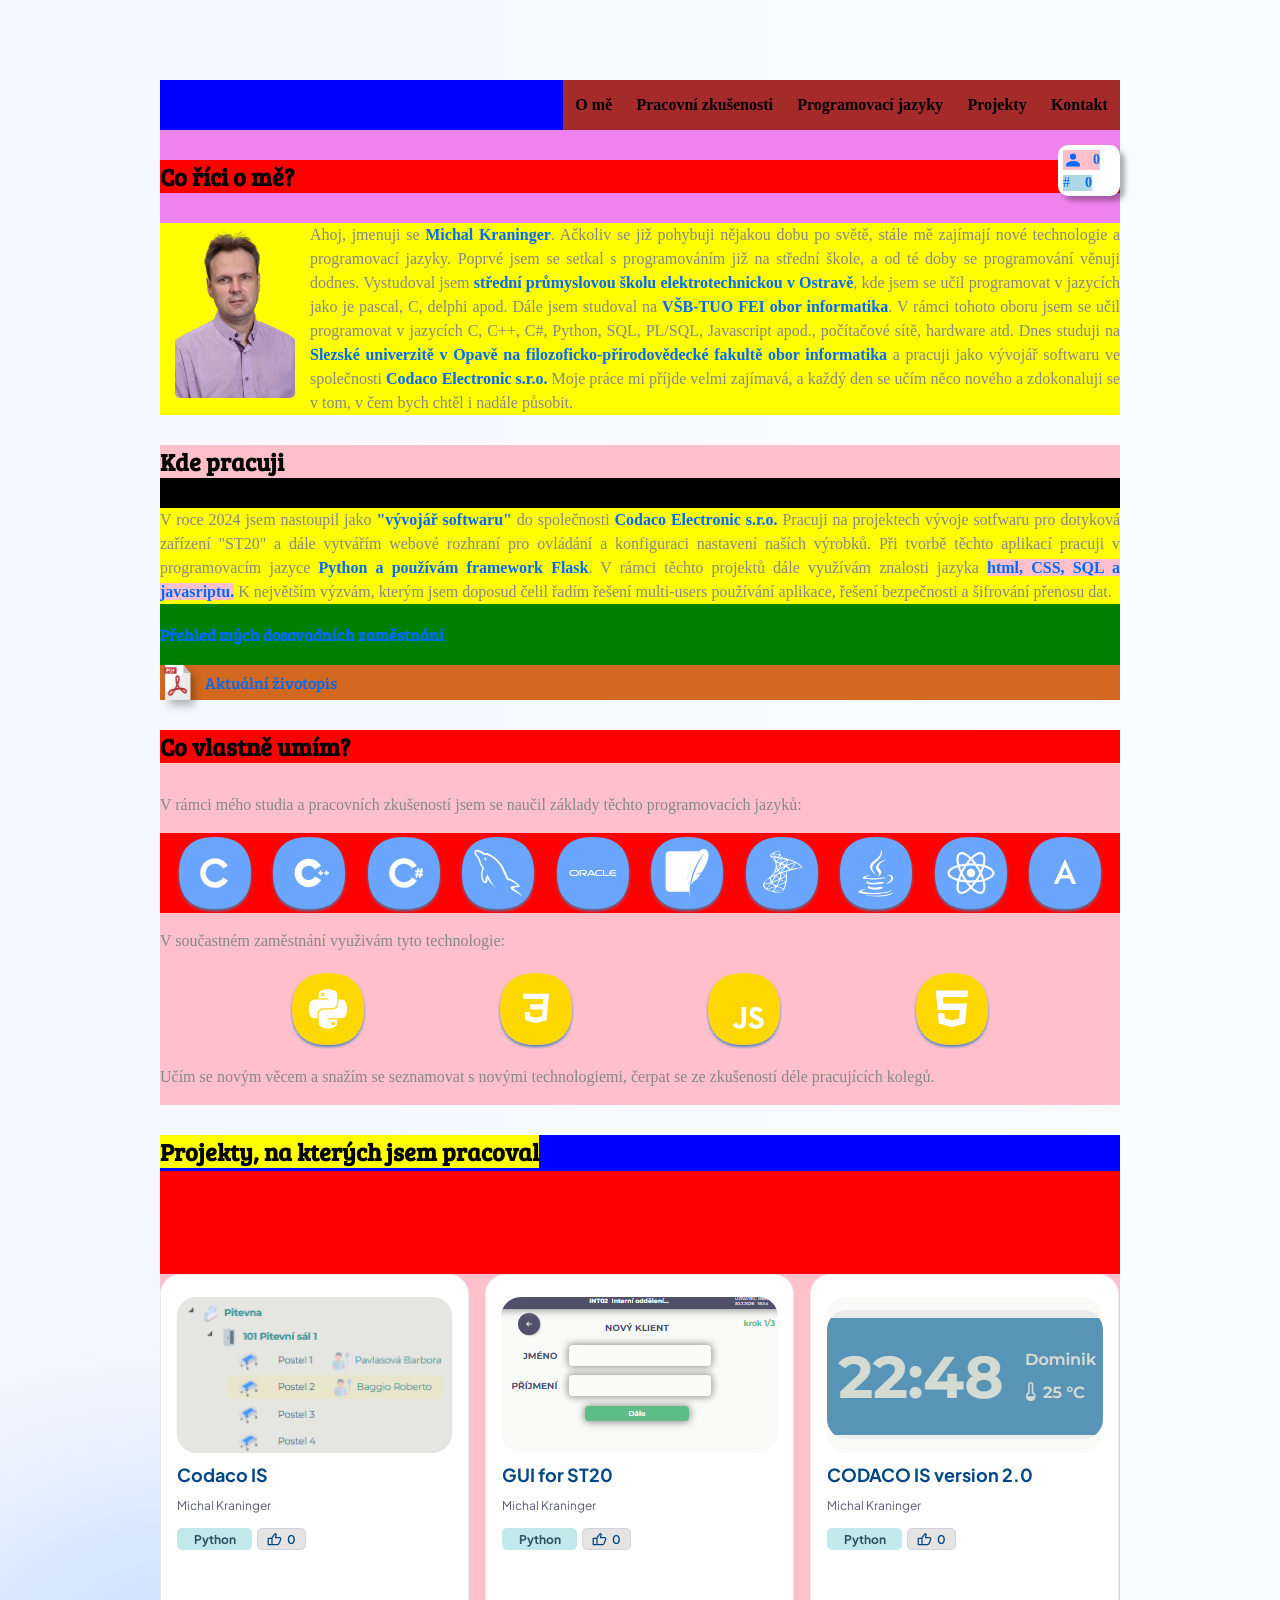
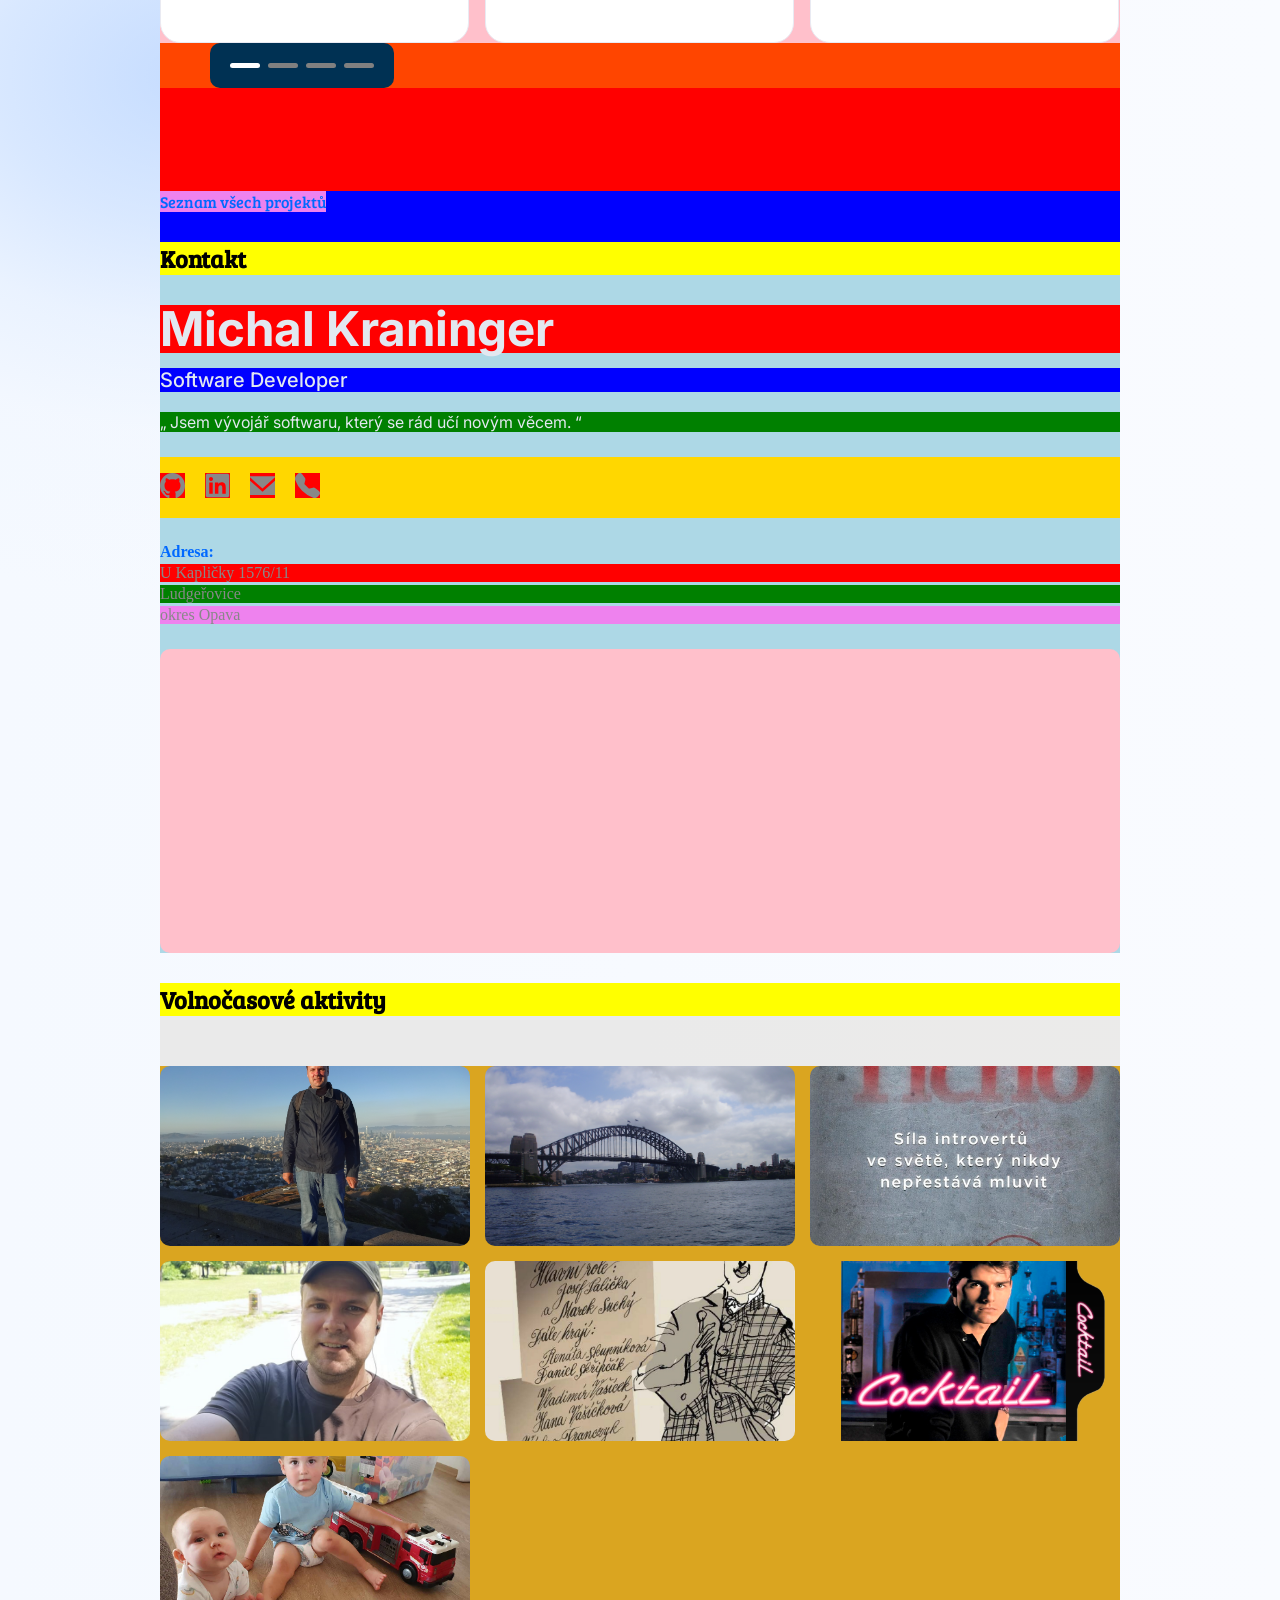
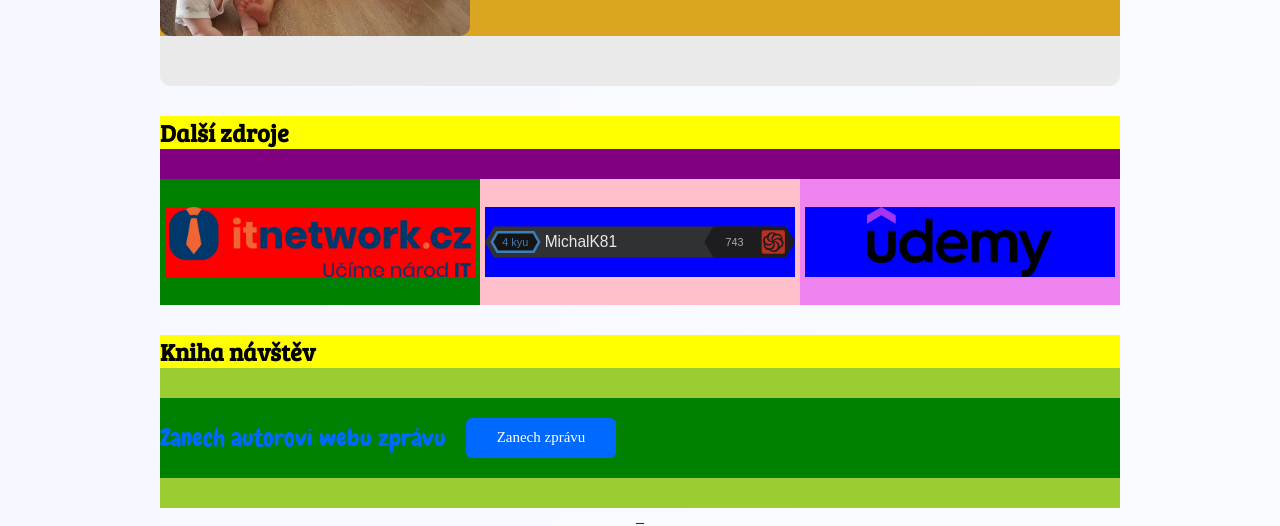
==== commit 39d17763: "guestbookEntries updated" ====
--- a/index.html
+++ b/index.html
@@ -1523,9 +1523,8 @@
         <section id="bookOfVisitors">
 
             
-            <h1 id="bookOfVisitorsitle">Kniha návštěv</h1>
+            <h1 id="bookOfVisitorstitle">Kniha návštěv</h1>
             
-
             <div id="bookOfVisitors-c1">
 
                 <p id="bookOfVisitors-instruction"> Zanech autorovi webu zprávu </p>
@@ -1549,8 +1548,8 @@
                         <label for="guestName">Jméno</label>
                         <input type="text" id="guestName" required>
 
-                        <label for="guestEmail">E-mail</label>
-                        <input type="email" id="guestEmail">
+                        <!-- <label for="guestEmail">E-mail</label>
+                        <input type="email" id="guestEmail"> -->
 
                         <label for="guestMessage">Zpráva</label>
                         <textarea id="guestMessage" required></textarea>
--- a/styles/style.css
+++ b/styles/style.css
@@ -2947,6 +2947,8 @@
     width:100%;
     height: auto;
     text-align: start;
+
+    margin-bottom: 30px;
 }
 
 
@@ -3094,11 +3096,12 @@
     width:100%;
     height: auto;
     text-align: start;
-    margin-top: 50px;
-}
-
-
-#bookOfVisitorsitle
+
+    display: flow-root;
+}
+
+
+#bookOfVisitorstitle
 {
     font-family: 'Bree Serif';
     font-weight: 700;
@@ -3114,7 +3117,8 @@
     align-items: start;
 
     margin: 0;
-    margin-bottom: 25px;
+    margin-top: 0px !important;
+    margin-bottom: 30px;
 }
 
 
@@ -3347,41 +3351,73 @@
 /* guestvbook */
 
 
+
 #guestbookEntries
 {
     display: flex;
-    flex-direction: column;
-    gap: 15px;
-
-    margin-top: 25px;
-
-    width: auto;
-}
+    flex-direction: row;
+    flex-wrap: wrap;
+
+    gap: 10px;  
+
+    width: 100%;
+    height: auto;
+    margin-top: 30px;
+
+    justify-content: flex-start;
+    align-items: flex-start;
+
+    overflow: visible;
+}
+
+
+/* .guestbookEntry
+{
+    background-color: white;
+
+    border-radius: 15px;
+
+    padding: 18px 20px;
+
+    box-shadow: 0 4px 15px rgba(0, 0, 0, 0.08);
+
+    font-family: 'Lexend';
+
+    background-color: red;
+
+    /* width: fit-content; */
+
+    /* min-width: 29.5%; 
+    min-width: 380px;
+    min-height: 380px;
+    max-width: 380px;
+    max-height: 380px;
+
+    transform: rotate(-1deg) rotateY(5deg);
+
+    box-shadow: 0 4px 15px gray;
+} */
 
 .guestbookEntry
 {
-    background-color: white;
+    background-color: red;
 
     border-radius: 15px;
-
     padding: 18px 20px;
 
-    box-shadow: 0 4px 15px rgba(0, 0, 0, 0.08);
-
     font-family: 'Lexend';
 
-    background-color: red;
-
-    width: fit-content;
-
-    /* transform: rotate(-1deg); */
+    width: 420px;
+    height: 420px;
+
+    box-sizing: border-box;
 
     transform: rotate(-1deg) rotateY(5deg);
 
     box-shadow: 0 4px 15px gray;
 }
 
-.guestbookEntry h3
+/* .guestbookEntry h3
 {
     margin: 0 0 6px 0;
 
@@ -3392,6 +3428,31 @@
 
     width: fit-content;
 
+    white-space: nowrap;
+    overflow: hidden;
+    text-overflow: ellipsis;
+ 
+    background-color: green;
+} */
+
+
+.guestbookEntry h3
+{
+    margin: 0 0 6px 0;
+
+    font-family: 'Bree Serif';
+    font-size: 18px;
+
+    color: rgba(0, 105, 255, 1);
+
+    width: 100%;
+    max-width: 100%;
+    box-sizing: border-box;
+
+    white-space: nowrap;
+    overflow: hidden;
+    text-overflow: ellipsis;
+
     background-color: green;
 }
 
@@ -3409,7 +3470,7 @@
     width: fit-content;
 }
 
-.guestbookEntry p
+/* .guestbookEntry p
 {
     margin: 0;
 
@@ -3417,13 +3478,34 @@
     font-family: 'Chewy';
     line-height: 1.5;
 
-    /* color: #555555; */
+    /* color: #555555; 
 
     color: #003153;
 
     background-color: orange;
 
     width: fit-content;
+} */
+
+
+.guestbookEntry p
+{
+    margin: 0;
+
+    font-size: 24px;
+    font-family: 'Chewy';
+    line-height: 1.5;
+
+    color: #003153;
+    background-color: orange;
+
+    max-width: 100%;
+
+    display: -webkit-box;
+    -webkit-box-orient: vertical;
+    -webkit-line-clamp: 9;
+
+    overflow: hidden;
 }
 
 
@@ -3452,7 +3534,7 @@
 
 #bookOfVisitors-instruction
 {
-    color: red;
+    color:rgba(0,105,255,1);
 
     font-size: 24px;
     font-family: 'Chewy';
@@ -3469,6 +3551,8 @@
     align-items: center;
 
     background-color: green;
+
+    margin-bottom: 30px;
 }
 
 #visitorStats
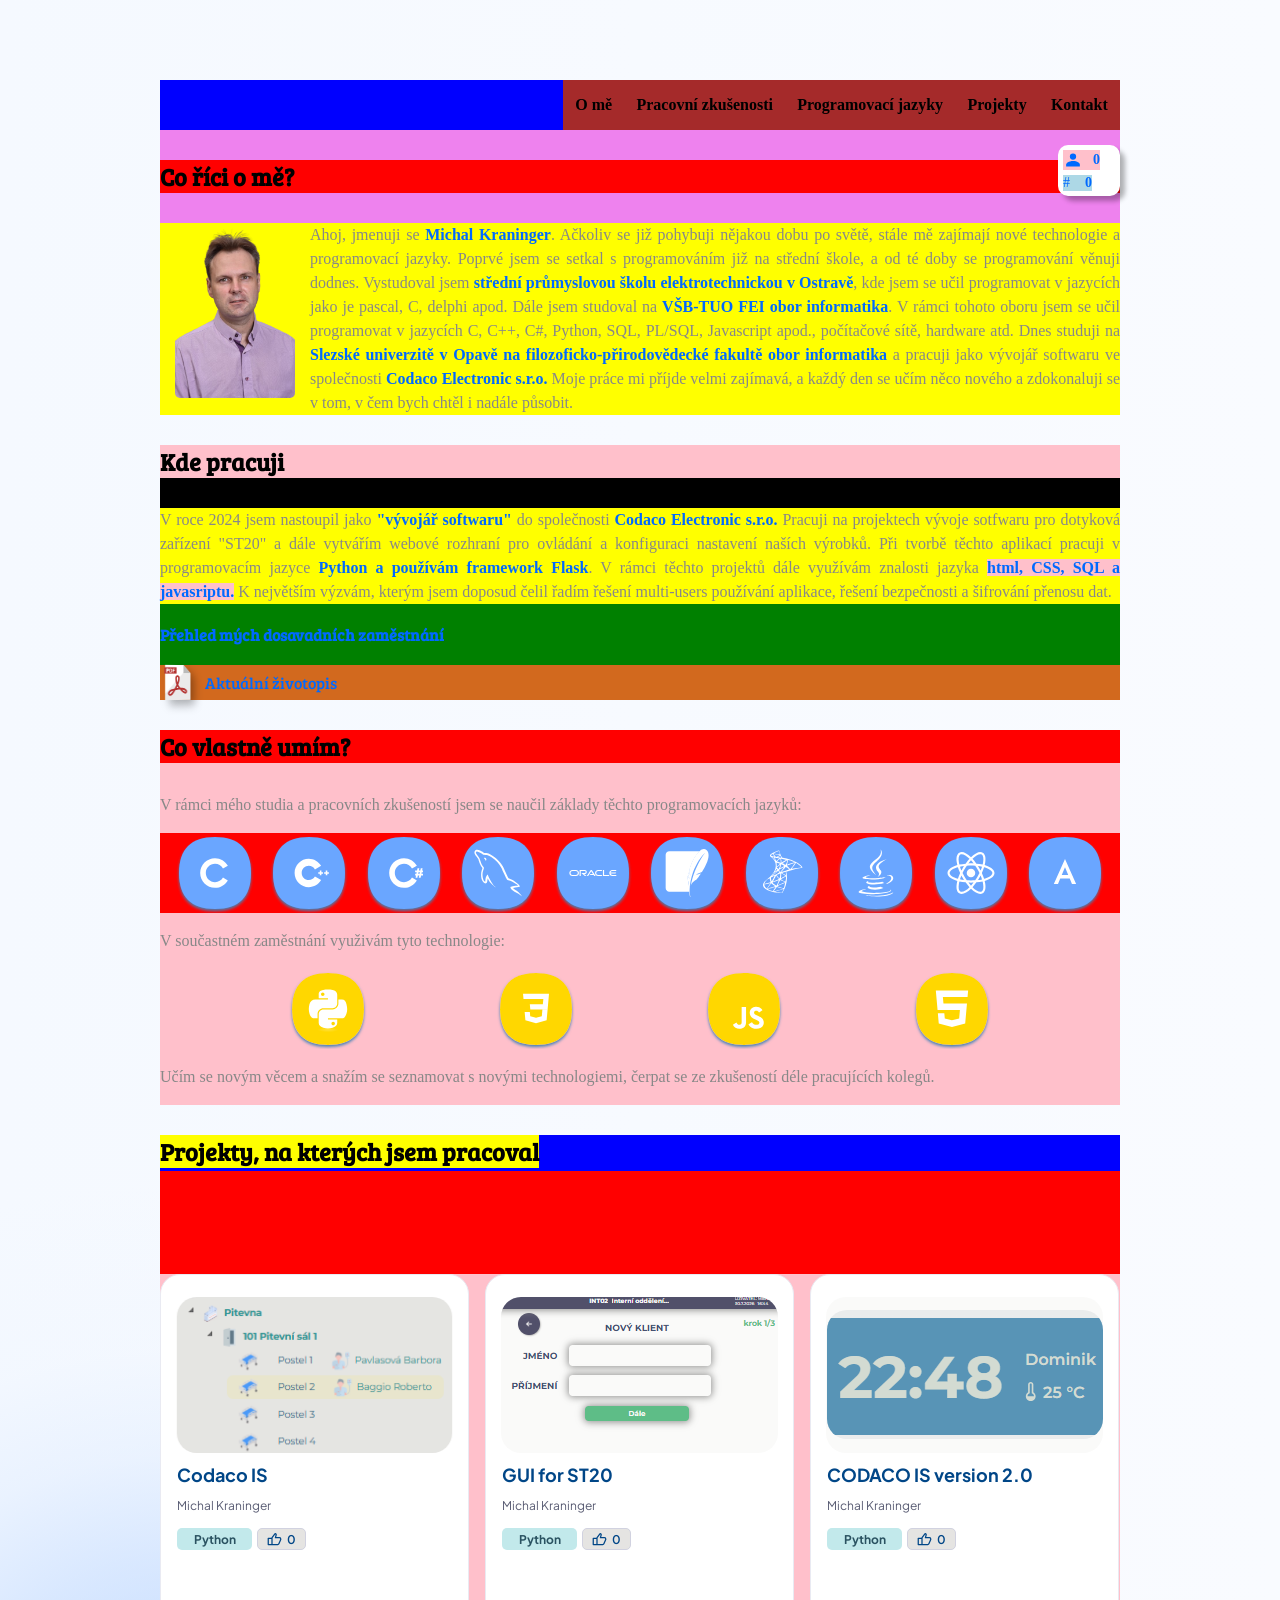
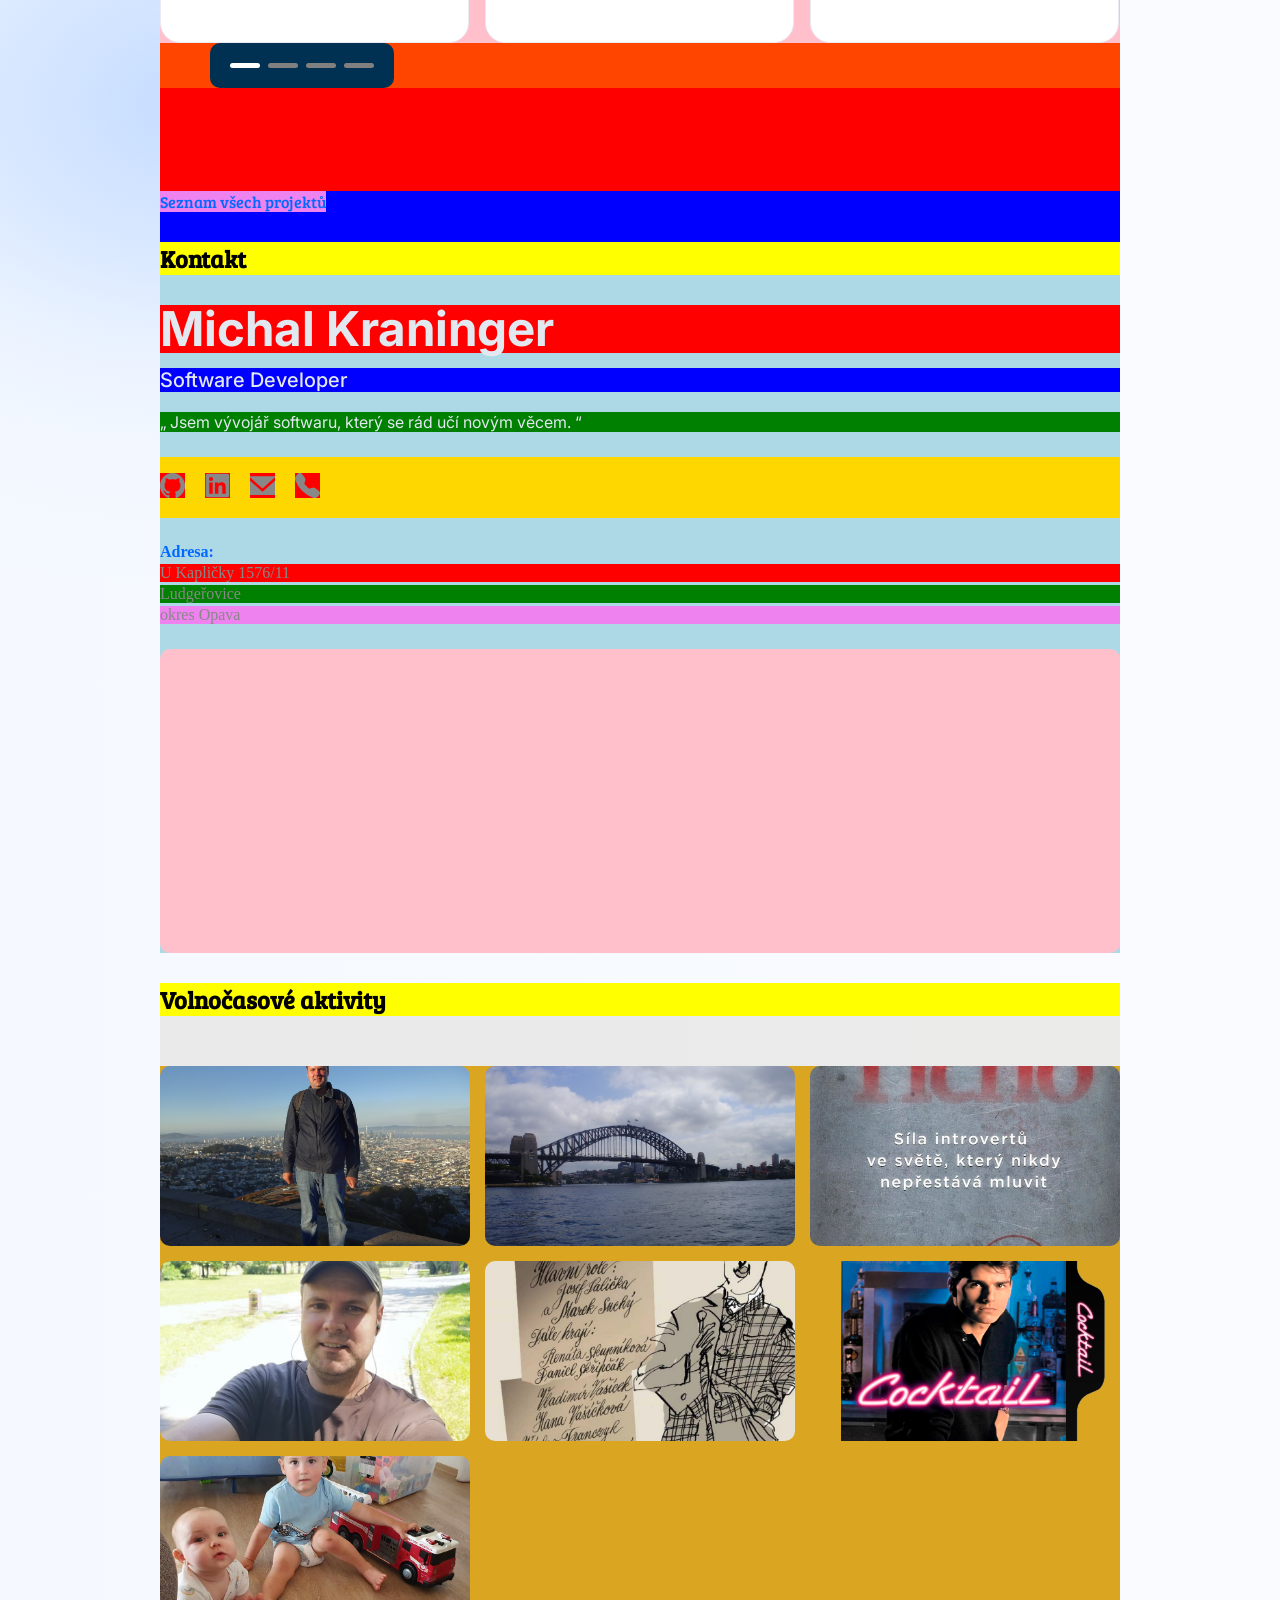
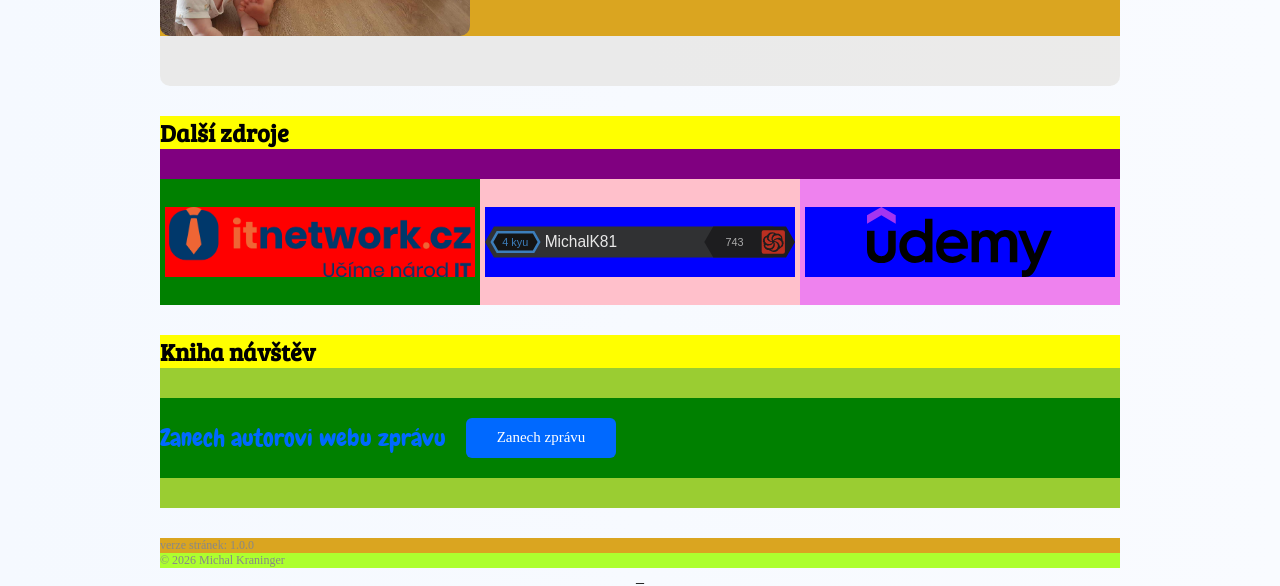
==== commit bcac5382: "section footer added" ====
--- a/index.html
+++ b/index.html
@@ -1564,10 +1564,17 @@
             <div id="guestbookEntries"></div>
 
         </section>
+
+        <section id="footer">
+
+            <p id="footer-version"> verze stránek: 1.0.0 </p>
+
+            <p id="footer-author">  © 2026 Michal Kraninger</p>
+
+        </section>
 _
     </section>
 
-
     <script src="https://cdn.jsdelivr.net/npm/@supabase/supabase-js@2"></script>
     <script src="./js/index.js"></script>
 
--- a/styles/style.css
+++ b/styles/style.css
@@ -3098,6 +3098,8 @@
     text-align: start;
 
     display: flow-root;
+
+    margin-bottom: 30px;
 }
 
 
@@ -3141,6 +3143,11 @@
     font-size:  16px;
 
     cursor: pointer;
+
+    display: flex;
+    flex-direction: column;
+    justify-content: center;
+    align-items: center;
 }
 
 
@@ -3407,7 +3414,11 @@
 
     font-family: 'Lexend';
 
-    width: 420px;
+    /* width: 420px; */
+    
+    width: 100%;
+    max-width: 420px;
+
     height: 420px;
 
     box-sizing: border-box;
@@ -3825,6 +3836,38 @@
     margin-right: 10px;
 }
 
+
+#footer
+{
+    background-color: #5EEAD4;
+    width: 100%;
+    height: auto;
+}
+
+#footer-version
+{
+    background-color: #DAA520;
+    margin: 0px;
+
+    font-family: 'Lexend';
+    font-weight: 500;
+    font-size:  12px;
+    color: #888888;
+}
+
+#footer-author
+{
+    background-color: greenyellow;
+    margin: 0px;
+
+    font-family: 'Lexend';
+    font-weight: 500;
+    font-size:  12px;
+    color: #888888;
+
+}
+
+
 /* BREAK POINTS */ 
 
 
@@ -4381,4 +4424,78 @@
 @media (min-width: 1400px)
 {
     
-}+}
+
+
+
+
+
+/* Sekce BookOfVisitors */ 
+
+/* Breakpoints */
+
+@media (max-width: 319px)
+{
+
+   body
+   {
+      display: none;
+   }
+
+}
+
+
+@media screen and (min-width: 320px) and (max-width: 575px)
+{
+
+    #guestbookContent
+    {
+        width:  90%;
+    }
+
+    #bookOfVisitors-instruction
+    {
+        font-size: 18px;
+        margin-right: 10px;
+    }
+
+    #guestbookOpen
+    {
+        font-size: 12px;
+        width: 100px;
+        margin-right: 5px;
+    }
+
+
+}
+
+
+@media screen and (min-width: 576px) and (max-width: 767px)
+{
+
+   
+}
+
+/* Tablet */
+@media screen and (min-width: 768px) and (max-width: 991px)
+{
+
+}
+
+/* notebook/desktop */
+@media screen and (min-width: 992px) and (max-width: 1199px)
+{
+    
+}
+
+/* desktop s velkým monitorem */
+@media screen and (min-width: 1200px) and (max-width: 1399px)
+{
+    
+}
+
+/* desktop s velkým monitorem */
+@media (min-width: 1400px)
+{
+    
+}
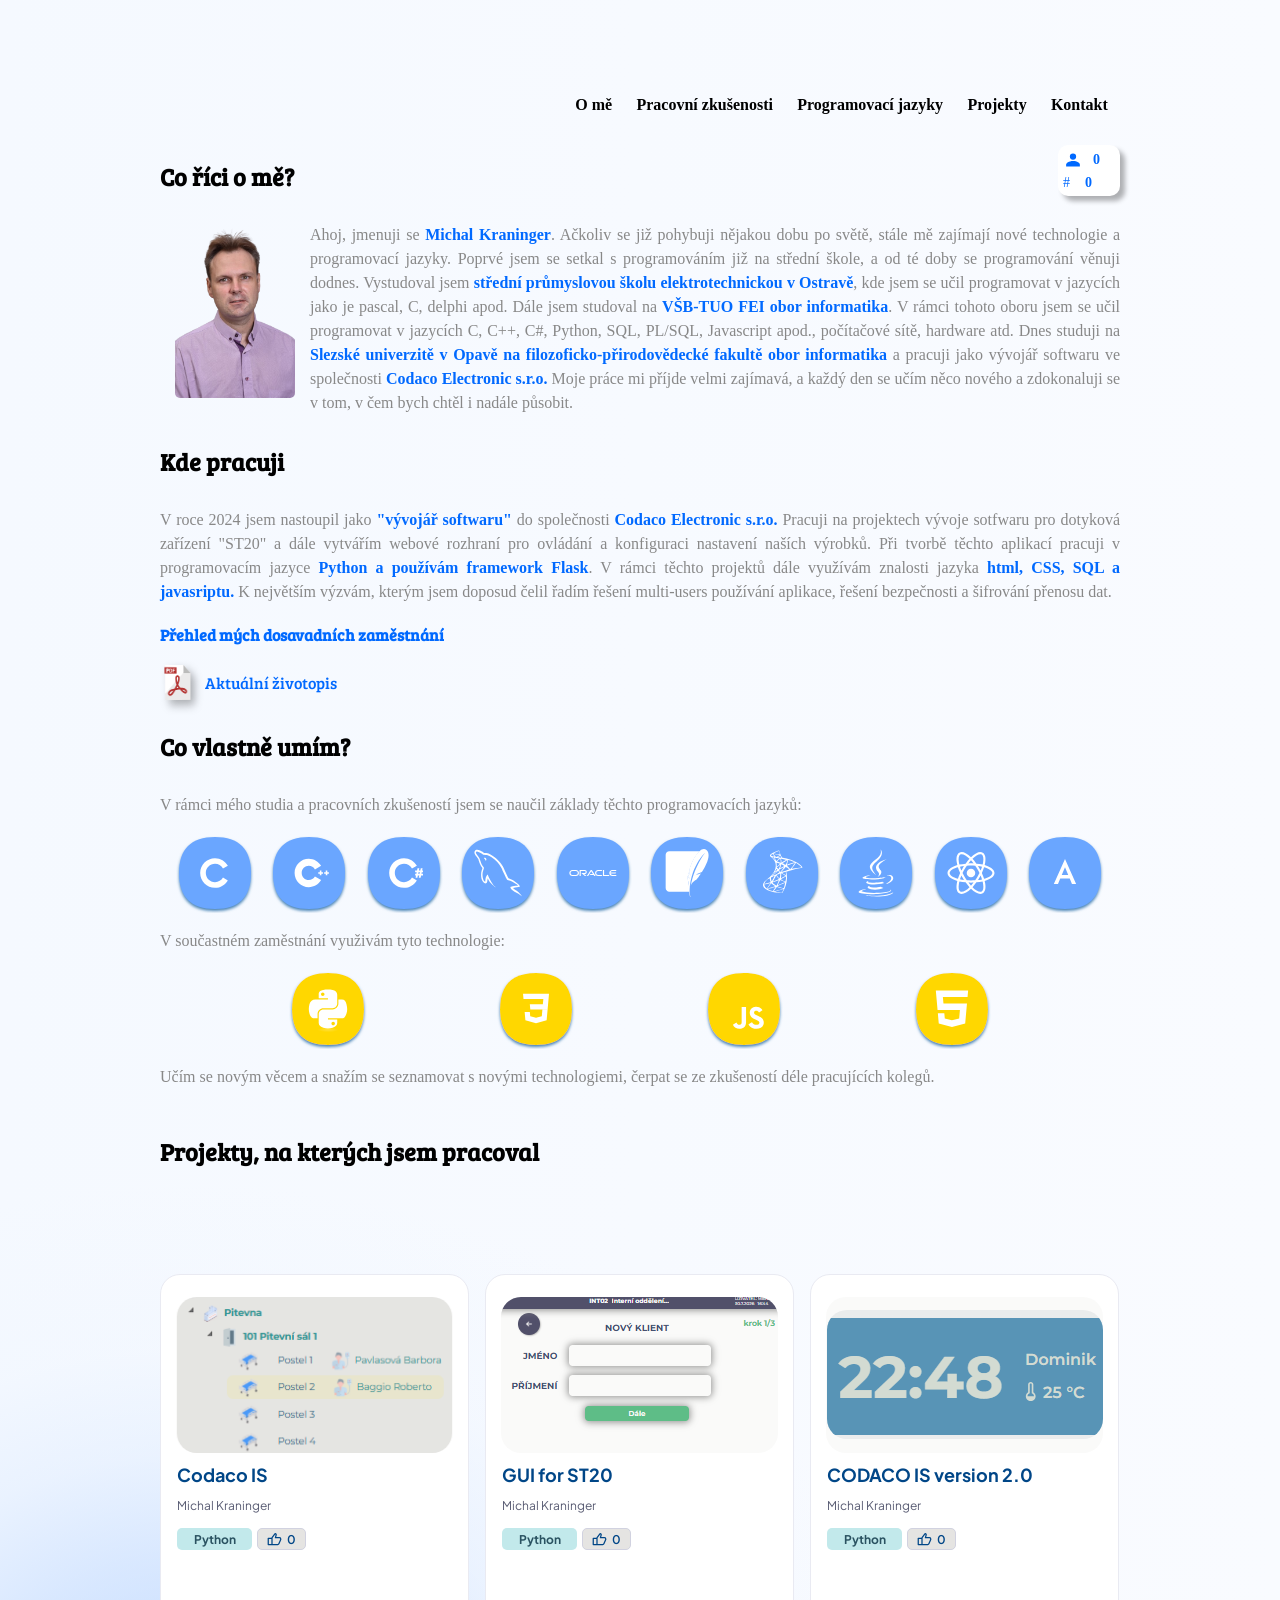
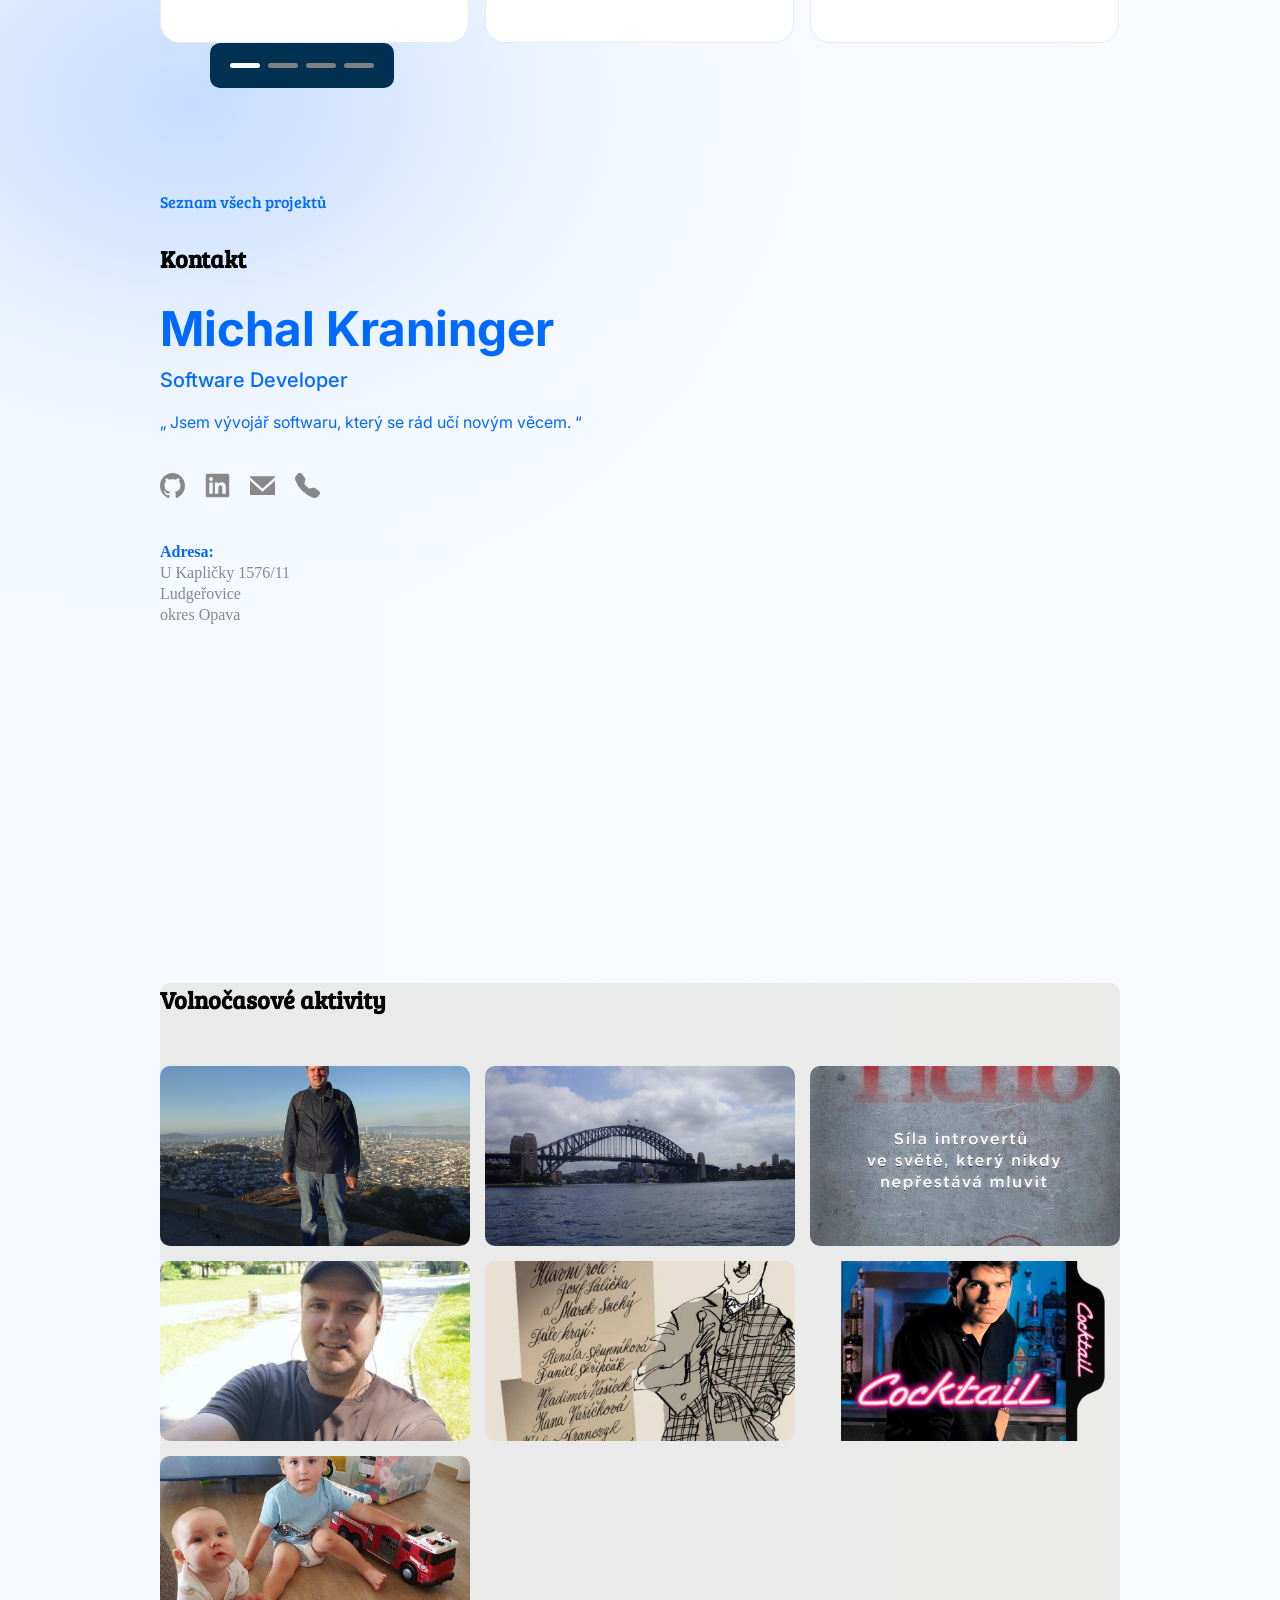
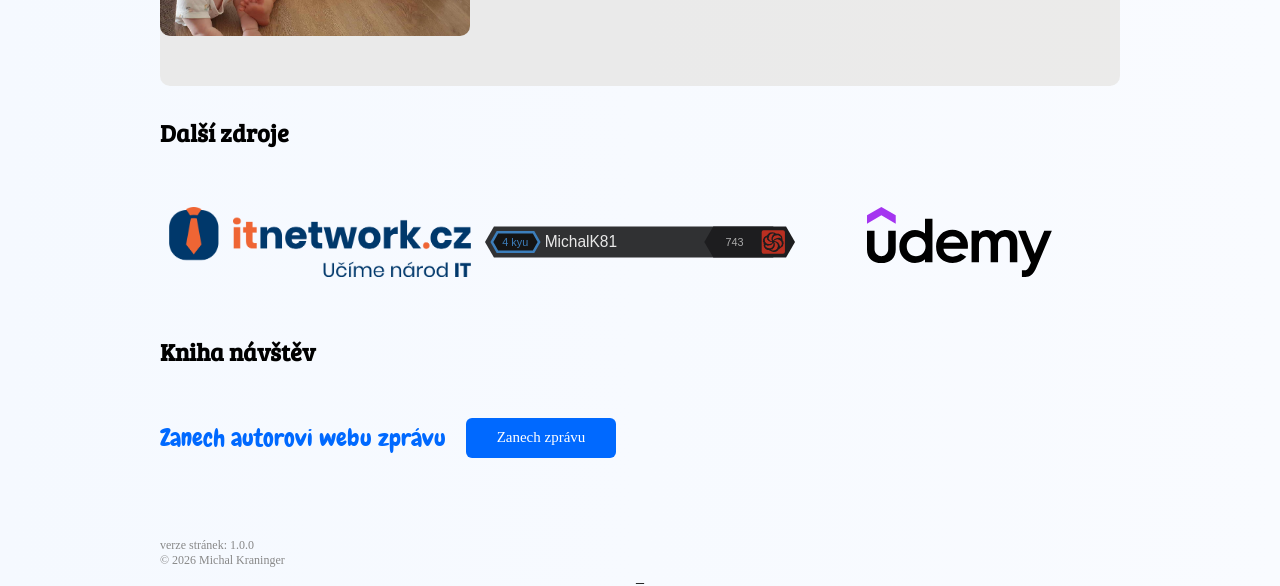
==== commit 1a5d8455: "Background colors removed" ====
--- a/index.html
+++ b/index.html
@@ -84,13 +84,13 @@
   
         </section>
 
-        <section id="AboutMe" style="background-color: violet;">
-
-            <h1 id="AbautMeTitle" style="background-color: red;">Co říci o mě?</h1>
+        <section id="AboutMe">
+
+            <h1 id="AbautMeTitle">Co říci o mě?</h1>
 
             <img id="myimg"src="./images/fotka.png">
 
-            <p id="AboutMedesc" style="background-color: yellow;">
+            <p id="AboutMedesc">
 
                 Ahoj, jmenuji se <span id="AboutMeName" class="spans">Michal Kraninger</span>. Ačkoliv se již pohybuji nějakou dobu po světě, stále mě zajímají
                 nové technologie a programovací jazyky. Poprvé jsem se setkal s programováním již na střední škole, a od té doby se programování
@@ -109,11 +109,11 @@
 
         </section>
 
-        <section id="myjob" style="background-color: black;">
-
-            <h1 id="workplace" style="background-color: pink;">Kde pracuji</h1>
-
-            <p id="job-p" style="background-color: yellow;">
+        <section id="myjob">
+
+            <h1 id="workplace">Kde pracuji</h1>
+
+            <p id="job-p">
 
                 V roce 2024 jsem nastoupil jako <span id="job" class="spans">"vývojář softwaru"</span> do společnosti <span id="company" class="spans">Codaco Electronic s.r.o. </span>
                 Pracuji na projektech vývoje sotfwaru pro dotyková zařízení "ST20" a dále vytvářím webové rozhraní pro ovládání a konfiguraci nastavení naších výrobků.
--- a/styles/style.css
+++ b/styles/style.css
@@ -293,7 +293,7 @@
 {
     width:100%;
     height: 50px;
-    background-color: red;
+    /* background-color: red; */
 
     display: flex;
     flex-direction: row;
@@ -308,7 +308,7 @@
 {
     /* width:42%; */
     height: 100%;
-    background-color: blue;
+    /* background-color: blue; */
 }
 
 #navbar-c2
@@ -357,7 +357,7 @@
     height: auto;
     width: 100%;
 
-    background-color: pink;
+    /* background-color: pink; */
 
     margin-bottom: 30px;
 }
@@ -374,7 +374,7 @@
 
     margin: 0px;
 
-    background-color: red;
+    /* background-color: red; */
 
     margin-bottom: 30px;
 }
@@ -401,7 +401,7 @@
     justify-content: space-evenly;
     align-items: center;
 
-    background-color: red; 
+    /* background-color: red;  */
 }
 
 #languanges-p2
@@ -1524,7 +1524,7 @@
 
     color: black;
 
-    background-color: yellow;
+    /* background-color: yellow; */
 
     display: flex;
     flex-direction: row;
@@ -1540,7 +1540,7 @@
     height: auto;
     width: 100%;
 
-    background-color: blue;
+    /* background-color: blue; */
 
     height: auto;
 
@@ -1558,7 +1558,7 @@
 {
 
     width: 100%;
-    background-color: pink;
+    /* background-color: pink; */
     height: auto;
     box-sizing: border-box;
 
@@ -2249,7 +2249,7 @@
     height: 620px;
     overflow: hidden; 
 
-    background-color: red;
+    /* background-color: red; */
 
     display: flex;
     flex-direction: column;
@@ -2317,7 +2317,7 @@
 {
    width: 100%;
    height: auto;
-   background-color: orangered;
+   /* background-color: orangered; */
 
    display: flex;
    flex-direction: row;
@@ -2369,14 +2369,14 @@
 
     margin-bottom: 30px; 
 
-    background-color: violet;
+    /* background-color: violet; */
 
 }
 
 
 #employment
 {
-    background-color: green;
+    /* background-color: green; */
     width:100%;
     height: auto;
     /* text-align: start; */
@@ -2416,7 +2416,7 @@
  
     text-decoration: none;
 
-    background-color: chocolate;
+    /* background-color: chocolate; */
 
     display: flex;
     flex-direction: row;
@@ -2426,7 +2426,7 @@
 
 #contact
 {
-    background-color: lightblue;
+    /* background-color: lightblue; */
     width:100%;
     height: auto;
     text-align: start;
@@ -2441,7 +2441,7 @@
 
     color: black;
 
-    background-color: yellow;
+    /* background-color: yellow; */
 
     display: flex;
     flex-direction: row;
@@ -2459,10 +2459,11 @@
     font-size: 48px;
     font-weight: 700;
     line-height: 1; 
-    background: red;
+    /* background: red; */
     margin: 0px;
 
-    color: #e2e8f0;
+    /* color: #e2e8f0; */
+    color:rgba(0,105,255,255);
 
     margin-bottom: 15px;
 }
@@ -2472,9 +2473,10 @@
     font-family: "Inter", sans-serif;
     font-size: 20px;
     font-weight: 500;
-    background: blue;
+    /* background: blue; */
     margin: 0px;
-    color: #e2e8f0;
+    /* color: #e2e8f0; */
+    color:rgba(0,105,255,255);
 
     margin-bottom: 20px;
 
@@ -2485,10 +2487,11 @@
     font-family: "Inter", sans-serif;
     font-size: 16px;
     font-weight: 400;
-    background: green;
+    /* background: green; */
 
     margin: 0px;
-    color: #e2e8f0;
+    /* color: #e2e8f0; */
+    color:rgba(0,105,255,255);
 
     margin-bottom: 25px;
    
@@ -2500,7 +2503,7 @@
     width: 100%;
     height: auto;
 
-    background-color: #FFD700;
+    /* background-color: #FFD700; */
 
     display: flex;
     flex-direction: row;
@@ -2516,7 +2519,7 @@
 {
     width: 25px;
     height: 25px;
-    background-color: red;
+    /* background-color: red; */
     color: #888888;
 
     margin-right: 20px;
@@ -2532,7 +2535,7 @@
 {
     width: 25px;
     height: 25px;
-    background-color: red;
+    /* background-color: red; */
     color: #888888;
 
     margin-right: 20px;
@@ -2548,7 +2551,7 @@
 {
     width: 25px;
     height: 25px;
-    background-color: red;
+    /* background-color: red; */
     color: #888888;
 
     margin-right: 20px;
@@ -2564,7 +2567,7 @@
 {
     width: 25px;
     height: 25px;
-    background-color: red;
+    /* background-color: red; */
     color: #888888;
 
     margin-right: 20px;
@@ -2599,7 +2602,7 @@
     margin: 0px;
     padding: 0px;
 
-    background-color: red;
+    /* background-color: red; */
 
     margin-bottom: 3px;
 
@@ -2615,7 +2618,7 @@
     margin: 0px;
     padding: 0px;
 
-    background-color: green;
+    /* background-color: green; */
     margin-bottom: 3px;
 }
 
@@ -2631,7 +2634,7 @@
     margin: 0px;
     padding: 0px;
 
-    background-color: violet;
+    /* background-color: violet; */
 }
 
 
@@ -2640,7 +2643,7 @@
     width: 100%;
     height: auto;
 
-    background-color: pink;
+    /* background-color: pink; */
 
     margin-top: 25px;
 
@@ -2691,7 +2694,7 @@
 
     color: black;
 
-    background-color: yellow;
+    /* background-color: yellow; */
 
     display: flex;
     flex-direction: row;
@@ -2713,7 +2716,7 @@
     margin-top: 50px;
     margin-bottom: 50px;
 
-    background-color: #DAA520;
+    /* background-color: #DAA520; */
 }
 
 .gallery img 
@@ -2943,7 +2946,7 @@
 
 #learningSources
 {
-    background-color: purple;
+    /* background-color: purple; */
     width:100%;
     height: auto;
     text-align: start;
@@ -2960,7 +2963,7 @@
 
     color: black;
 
-    background-color: yellow;
+    /* background-color: yellow; */
 
     display: flex;
     flex-direction: row;
@@ -2995,7 +2998,7 @@
 
     align-items: stretch;
 
-    background-color: yellowgreen;
+    /* background-color: yellowgreen; */
 }
 
 #learningSources-img1
@@ -3008,7 +3011,7 @@
 
     height: 60%;
 
-    background-color: red;
+    /* background-color: red; */
     margin: 0px;
     object-fit: contain;
 
@@ -3019,7 +3022,7 @@
     /* width: 350px; */
     width: 100%;
     height: 60%;
-    background-color: blue;
+    /* background-color: blue; */
     margin: 0px;
 }
 
@@ -3029,7 +3032,7 @@
     /* height: 50px; */
     /* height: auto; */
     height: 60%;
-    background-color: blue;
+    /* background-color: blue; */
     margin: 0px;
 }
 
@@ -3076,23 +3079,23 @@
 
 #learningSourcesC-ITnetwork
 {
-    background-color: green;
+    /* background-color: green; */
 }
 
 #learningSourcesC-codework
 {
-    background-color: pink;
+    /* background-color: pink;  */
 }
 
 #learningSourcesC-udemy
 {
-    background-color: violet;
+    /* background-color: violet; */
 }
 
 
 #bookOfVisitors
 {
-    background-color: yellowgreen;
+    /* background-color: yellowgreen; */
     width:100%;
     height: auto;
     text-align: start;
@@ -3111,7 +3114,7 @@
 
     color: black;
 
-    background-color: yellow;
+    /* background-color: yellow; */
 
     display: flex;
     flex-direction: row;
@@ -3407,7 +3410,7 @@
 
 .guestbookEntry
 {
-    background-color: red;
+    /* background-color: red; */
 
     border-radius: 15px;
     padding: 18px 20px;
@@ -3425,7 +3428,9 @@
 
     transform: rotate(-1deg) rotateY(5deg);
 
-    box-shadow: 0 4px 15px gray;
+    /* box-shadow: 0 4px 15px gray; */
+
+    box-shadow: 4px 4px 6px rgba(128, 128, 128, 0.5);
 }
 
 /* .guestbookEntry h3
@@ -3464,7 +3469,7 @@
     overflow: hidden;
     text-overflow: ellipsis;
 
-    background-color: green;
+    /* background-color: green; */
 }
 
 .guestbookEntry span
@@ -3476,7 +3481,7 @@
     font-size: 12px;
     color: #888888;
 
-    background-color: pink;
+    /* background-color: pink; */
 
     width: fit-content;
 }
@@ -3508,7 +3513,7 @@
     line-height: 1.5;
 
     color: #003153;
-    background-color: orange;
+    /* background-color: orange; */
 
     max-width: 100%;
 
@@ -3561,7 +3566,7 @@
     justify-content: start;
     align-items: center;
 
-    background-color: green;
+    /* background-color: green; */
 
     margin-bottom: 30px;
 }
@@ -3600,7 +3605,7 @@
     font-weight: 500;
     font-size:  14px;
     color: #888888;
-    background-color: pink;
+    /* background-color: pink; */
 
     margin-bottom: 5px;
 
@@ -3616,7 +3621,7 @@
     font-weight: 500;
     font-size:  14px;
     color: #888888;
-    background-color: lightblue;
+    /* background-color: lightblue; */
 
     display: flex;
     flex-direction: row;
@@ -3761,7 +3766,7 @@
 
     padding: 0;
 
-    background-color: red;
+    /* background-color: red; */
 }
 
 .hamburger span 
@@ -3839,14 +3844,14 @@
 
 #footer
 {
-    background-color: #5EEAD4;
+    /* background-color: #5EEAD4; */
     width: 100%;
     height: auto;
 }
 
 #footer-version
 {
-    background-color: #DAA520;
+    /* background-color: #DAA520; */
     margin: 0px;
 
     font-family: 'Lexend';
@@ -3857,7 +3862,7 @@
 
 #footer-author
 {
-    background-color: greenyellow;
+    /* background-color: greenyellow; */
     margin: 0px;
 
     font-family: 'Lexend';
@@ -3891,7 +3896,7 @@
     #navbar-c2
     {
         width: 0%;
-        background-color: pink;
+        /* background-color: pink; */
         display: none;
     }
 
@@ -3920,14 +3925,14 @@
         justify-content: end;
         align-items: center;
 
-        background-color: pink;
+        /* background-color: pink; */
     }
 
     #navbar-c2
     {
 
         width: 0%;
-        background-color: orange;
+        /* background-color: orange; */
         display: none;
     }
 
@@ -3956,13 +3961,13 @@
         justify-content: end;
         align-items: center;
 
-        background-color: green;
+        /* background-color: green; */
     }
 
     #navbar-c2
     {
         width: 0%;
-        background-color: yellowgreen;
+        /* background-color: yellowgreen; */
         display: none;
     }
 
@@ -3989,7 +3994,7 @@
     #navbar-c2
     {
         width:70%;
-        background-color: yellow;
+        /* background-color: yellow; */
     }
 
     #mainC
@@ -4026,7 +4031,7 @@
     #navbar-c2
     {
         width:58%;
-        background-color: brown;
+        /* background-color: brown; */
     }
 
     #mainC
@@ -4065,7 +4070,7 @@
    #navbar-c2
    {
       width:58%;
-      background-color: blue;
+      /* background-color: blue; */
    }
 
    #mainC
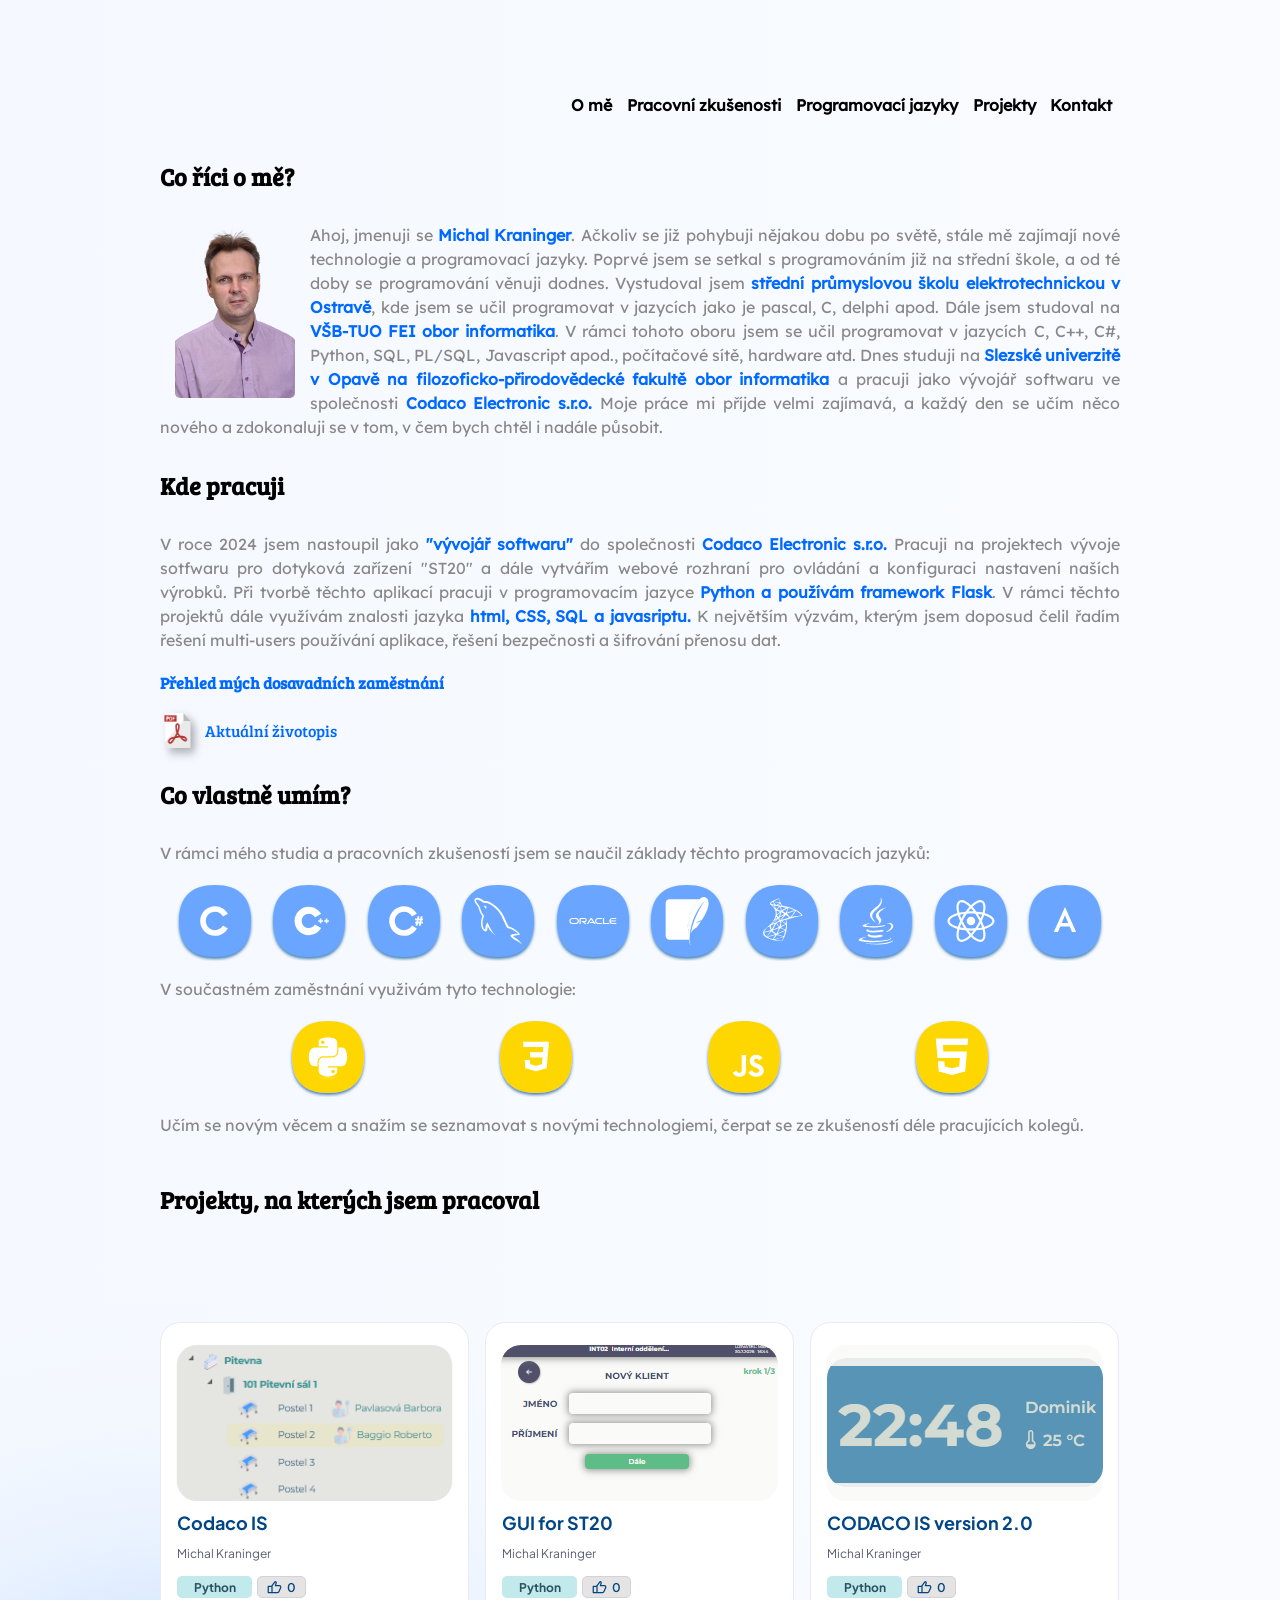
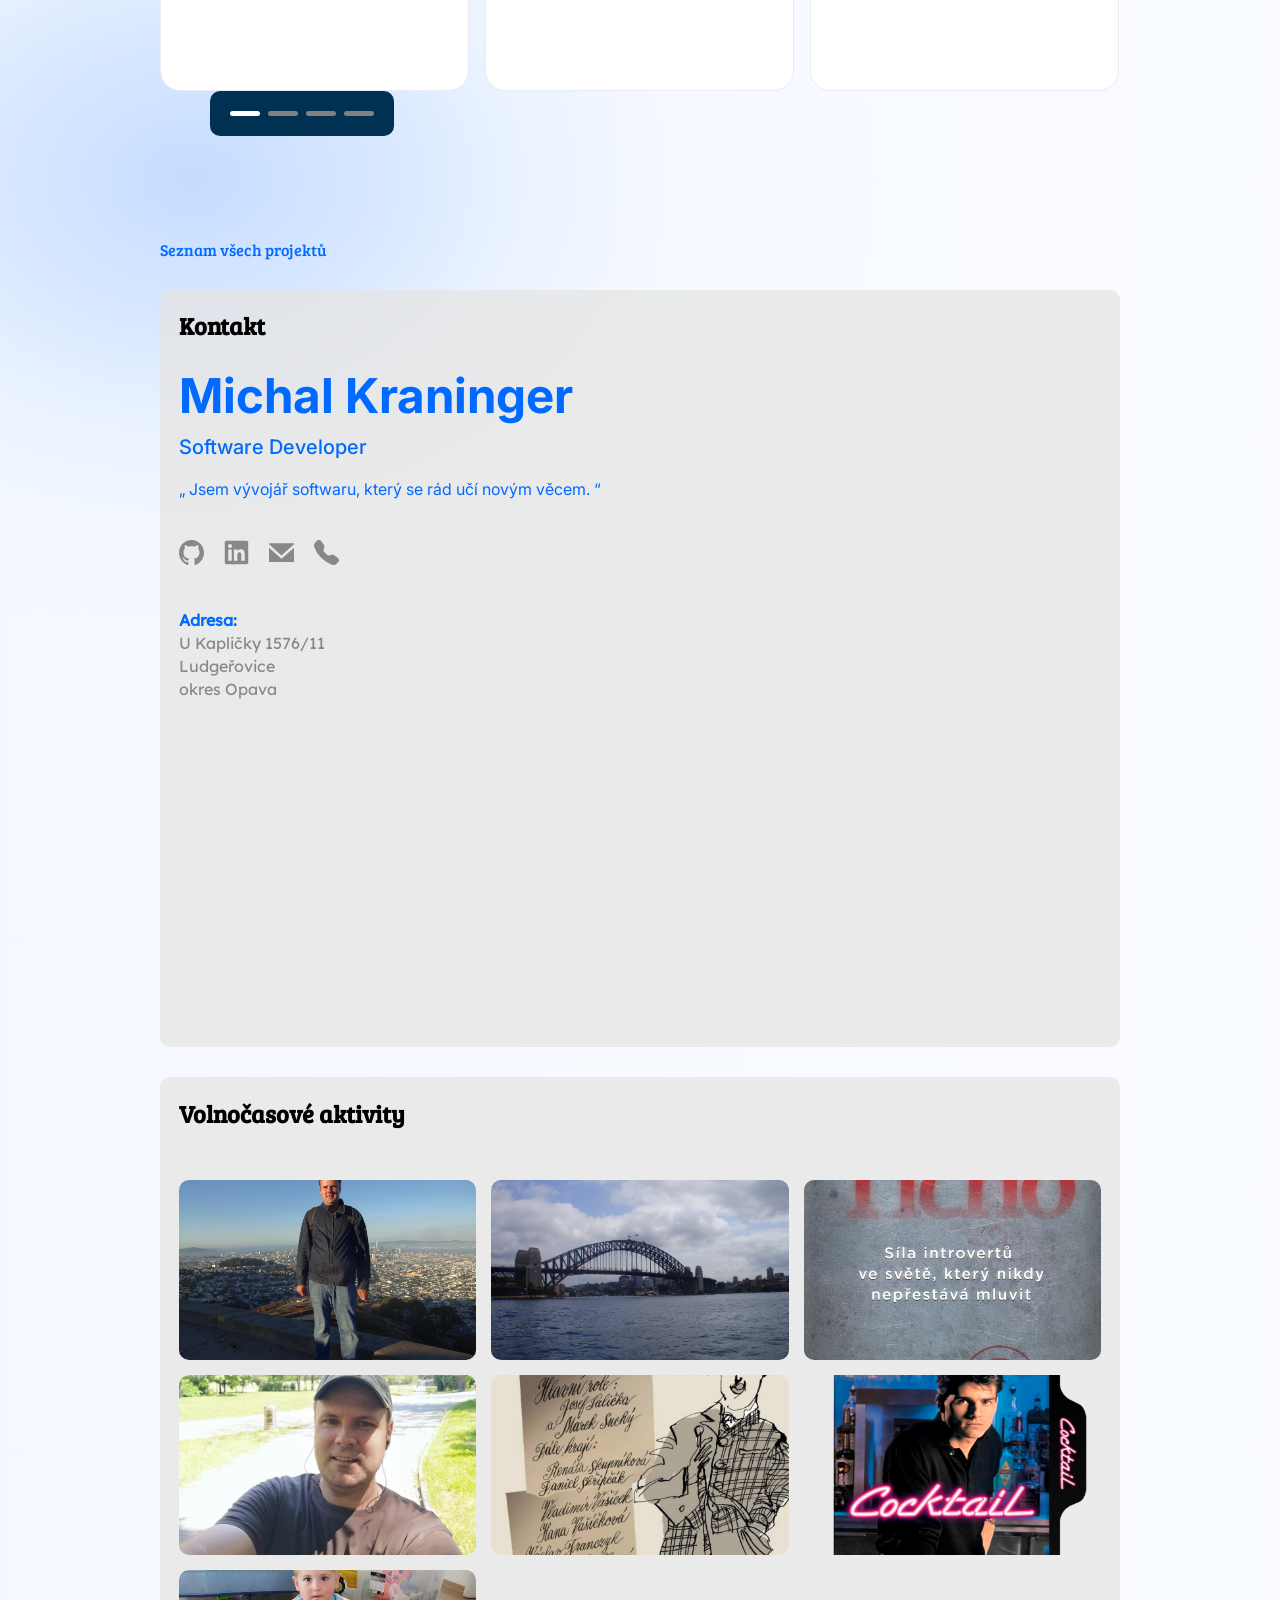
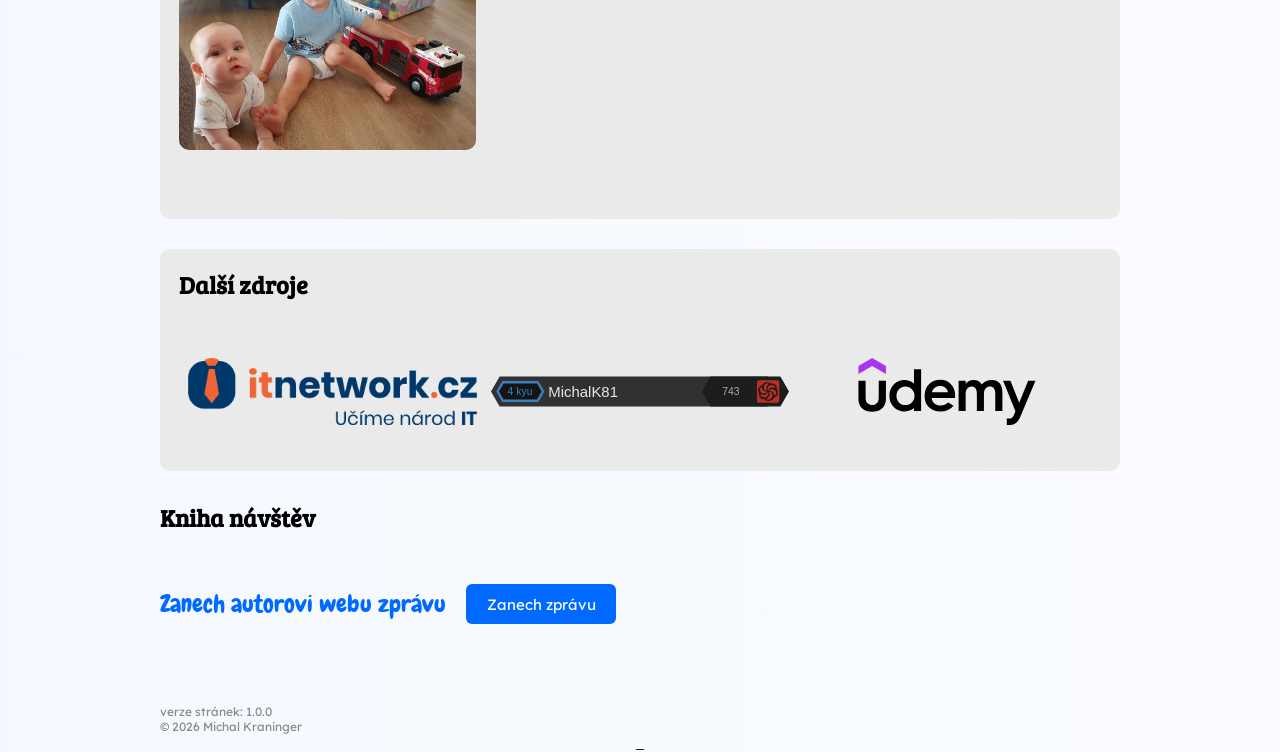
==== commit c0a42457: "Sections background added #1" ====
--- a/index.html
+++ b/index.html
@@ -3,16 +3,26 @@
 <head>
     <meta charset="UTF-8">
     <meta name="viewport" content="width=device-width, initial-scale=1.0">
-    <title>My portfolio</title>
+    <title>Mé stránky</title>
 
     <link rel="stylesheet" href="./styles/style.css">
+
+    <link rel="apple-touch-icon" sizes="180x180" href="favicon/apple-touch-icon.png">
+
+    <link rel="icon" type="image/png" sizes="32x32" href="favicon/favicon-32x32.png">
+
+    <link rel="icon" type="image/png" sizes="16x16" href="favicon/favicon-16x16.png">
+
+    <link rel="manifest" href="favicon/site.webmanifest">
+
+    <link rel="shortcut icon" href="favicon/favicon.ico">
 
 </head>
 <body>
 
     <section id="mainC">
 
-        <div id="visitorStats">
+        <div id="visitorStats" style="display: none;">
             <!-- <span id="visitorStats-uniques">Unikátní návštěvníci: <strong id="uniqueVisitors">0</strong></span> -->
             <span id="visitorStats-uniques" title="Počet unikátních návštěvníků, kteří navštívili tuto stránku.">
                 <svg fill="currentcolor" id="visitorImg" viewBox="0 0 32 32" >
--- a/styles/style.css
+++ b/styles/style.css
@@ -54,7 +54,7 @@
 
 @font-face {
   font-family: 'Lexend';
-  src: url('../fonts/Lexend/Lexend-Regular.ttf') format('truetype');
+  src: url('../fonts/lexend/Lexend-Regular.ttf') format('truetype');
   font-weight: 400;
 }
 
@@ -122,35 +122,7 @@
     box-sizing: border-box;
 
     min-height: 100vh;
-    /* background: radial-gradient(
-        circle at 75% 50%,
-        #1f6fff 0%,
-        #7fb1ff 35%,
-        #c8d9f5 70%,
-        #eef1f7 100%
-    ); */
-
-    /* background: radial-gradient(
-    circle at 75% 50%,
-    rgba(187,214,255,1) 0%,
-    rgba(249,251,255,1) 100%
-    ); */
-
-        /* background: radial-gradient(
-        circle at 80% 50%,
-        rgba(187,214,255,1) 0%,
-        rgba(220,235,255,1) 50%,
-        rgba(249,251,255,1) 100%
-    ); */
-
-
-    /* background: radial-gradient(
-        circle at 80% 50%,
-        rgba(187,214,255,1) 0%,
-        rgba(220,235,255,1) 50%,
-        rgba(249,251,255,1) 100%
-    );  */
-
+  
     background:
                 radial-gradient(
                     700px 520px at 15% 45%,
@@ -166,12 +138,12 @@
                     rgba(249, 251, 255, 1) 100%
                 );
 
-    /* background-color: rgba(249,251,255,1); */
-
-    display: flex;
+    /* background-color: red; */
+
+    /* display: flex;
     flex-direction: row;
     justify-content: center;
-    align-items: start;
+    align-items: start; */
 }
 
 
@@ -182,10 +154,14 @@
 
     display: flex;
     flex-direction: column;
-    justify-content: center;
+    /* justify-content: center; */
     align-items: center;
 
     position: relative;
+
+    /* background-color: blue; */
+
+    margin: 0 auto;
 }
 
 #AboutMe
@@ -2430,6 +2406,15 @@
     width:100%;
     height: auto;
     text-align: start;
+
+    background-color: rgba(229, 228, 226, 0.7 );
+
+    padding: 2%;
+
+    box-sizing: border-box;
+
+    border-radius: 10px;
+
 }
 
 
@@ -2683,6 +2668,12 @@
     margin-bottom: 30px;
 
     border-radius: 10px;
+
+    /* padding: 20px; */
+
+    padding: 2%;
+
+    box-sizing: border-box;
 }
 
 
@@ -2947,11 +2938,20 @@
 #learningSources
 {
     /* background-color: purple; */
+
+    background-color: rgba(229, 228, 226, 0.7 );
+
     width:100%;
     height: auto;
     text-align: start;
 
     margin-bottom: 30px;
+
+    border-radius: 10px;
+
+    padding: 2%;
+
+    box-sizing: border-box;
 }
 
 
@@ -3890,7 +3890,7 @@
         justify-content: end;
         align-items: center;
 
-        background-color: yellow;
+        /* background-color: yellow; */
     }
 
     #navbar-c2
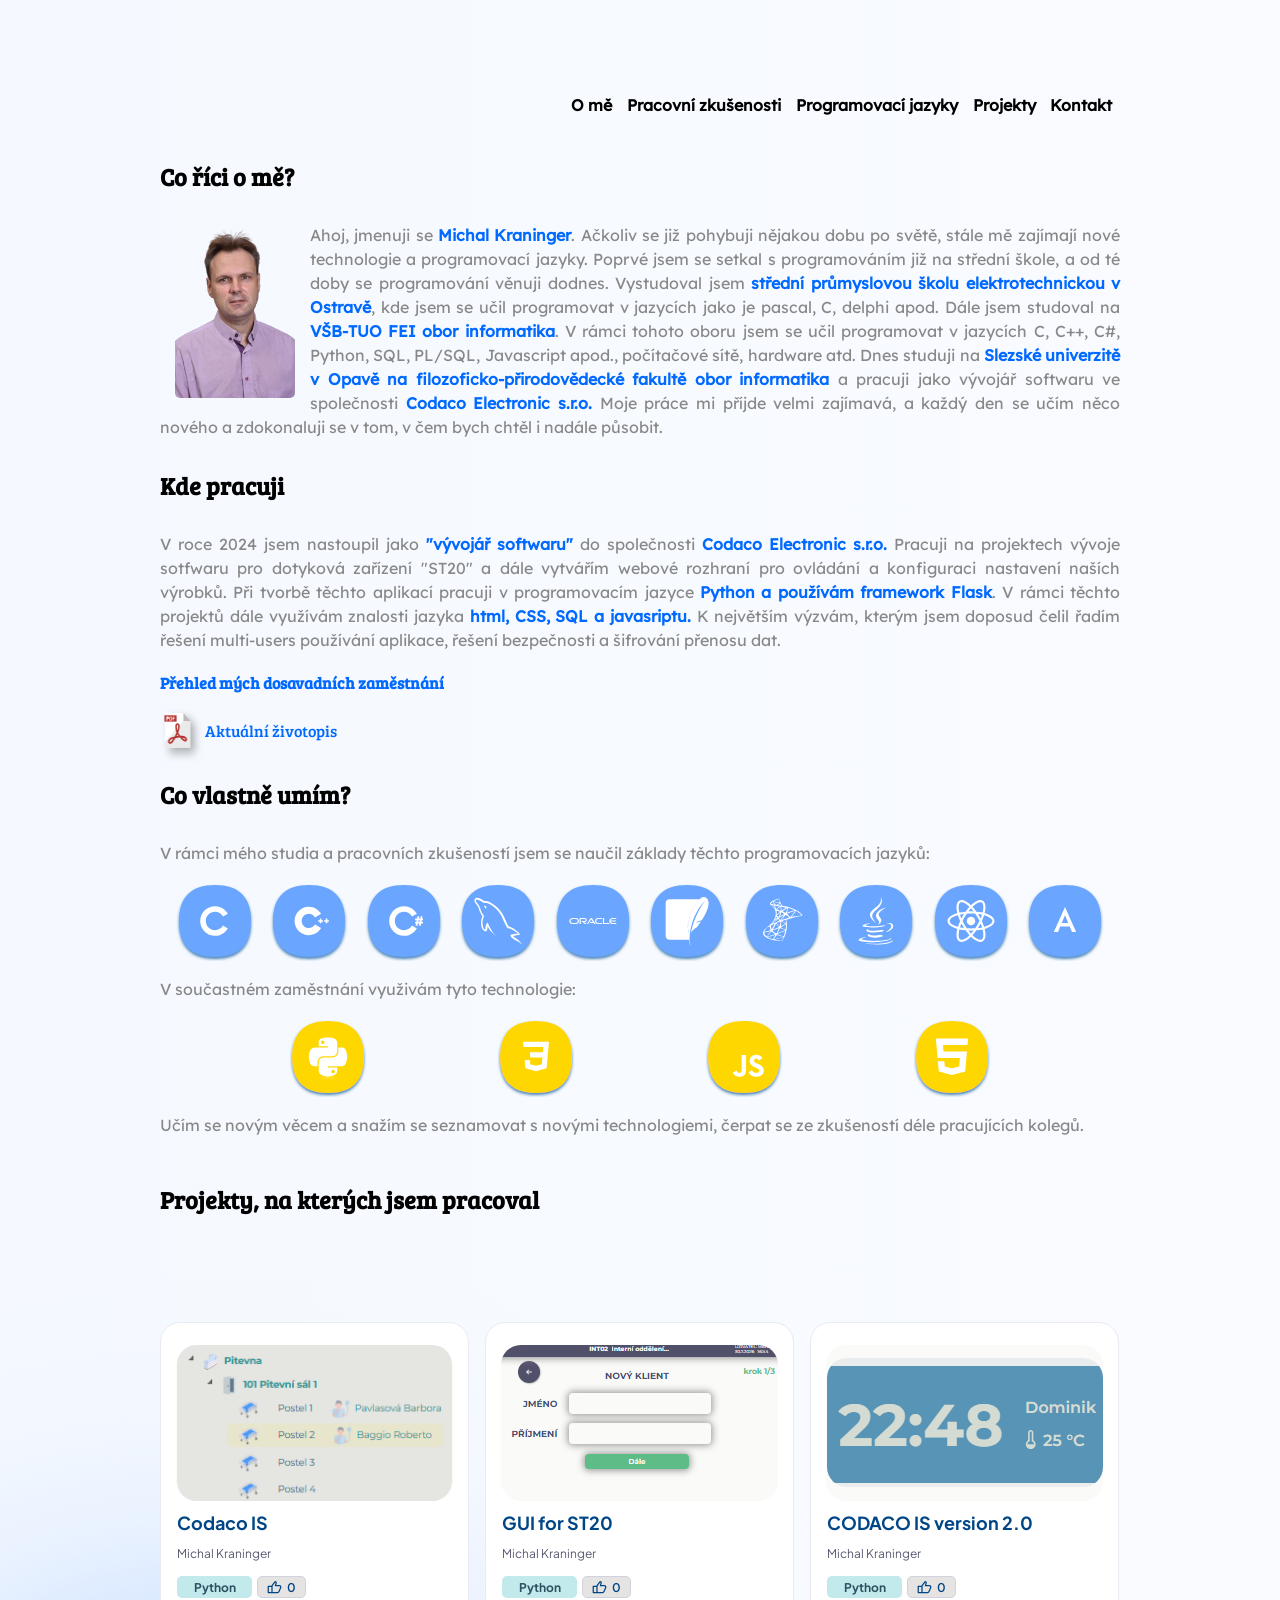
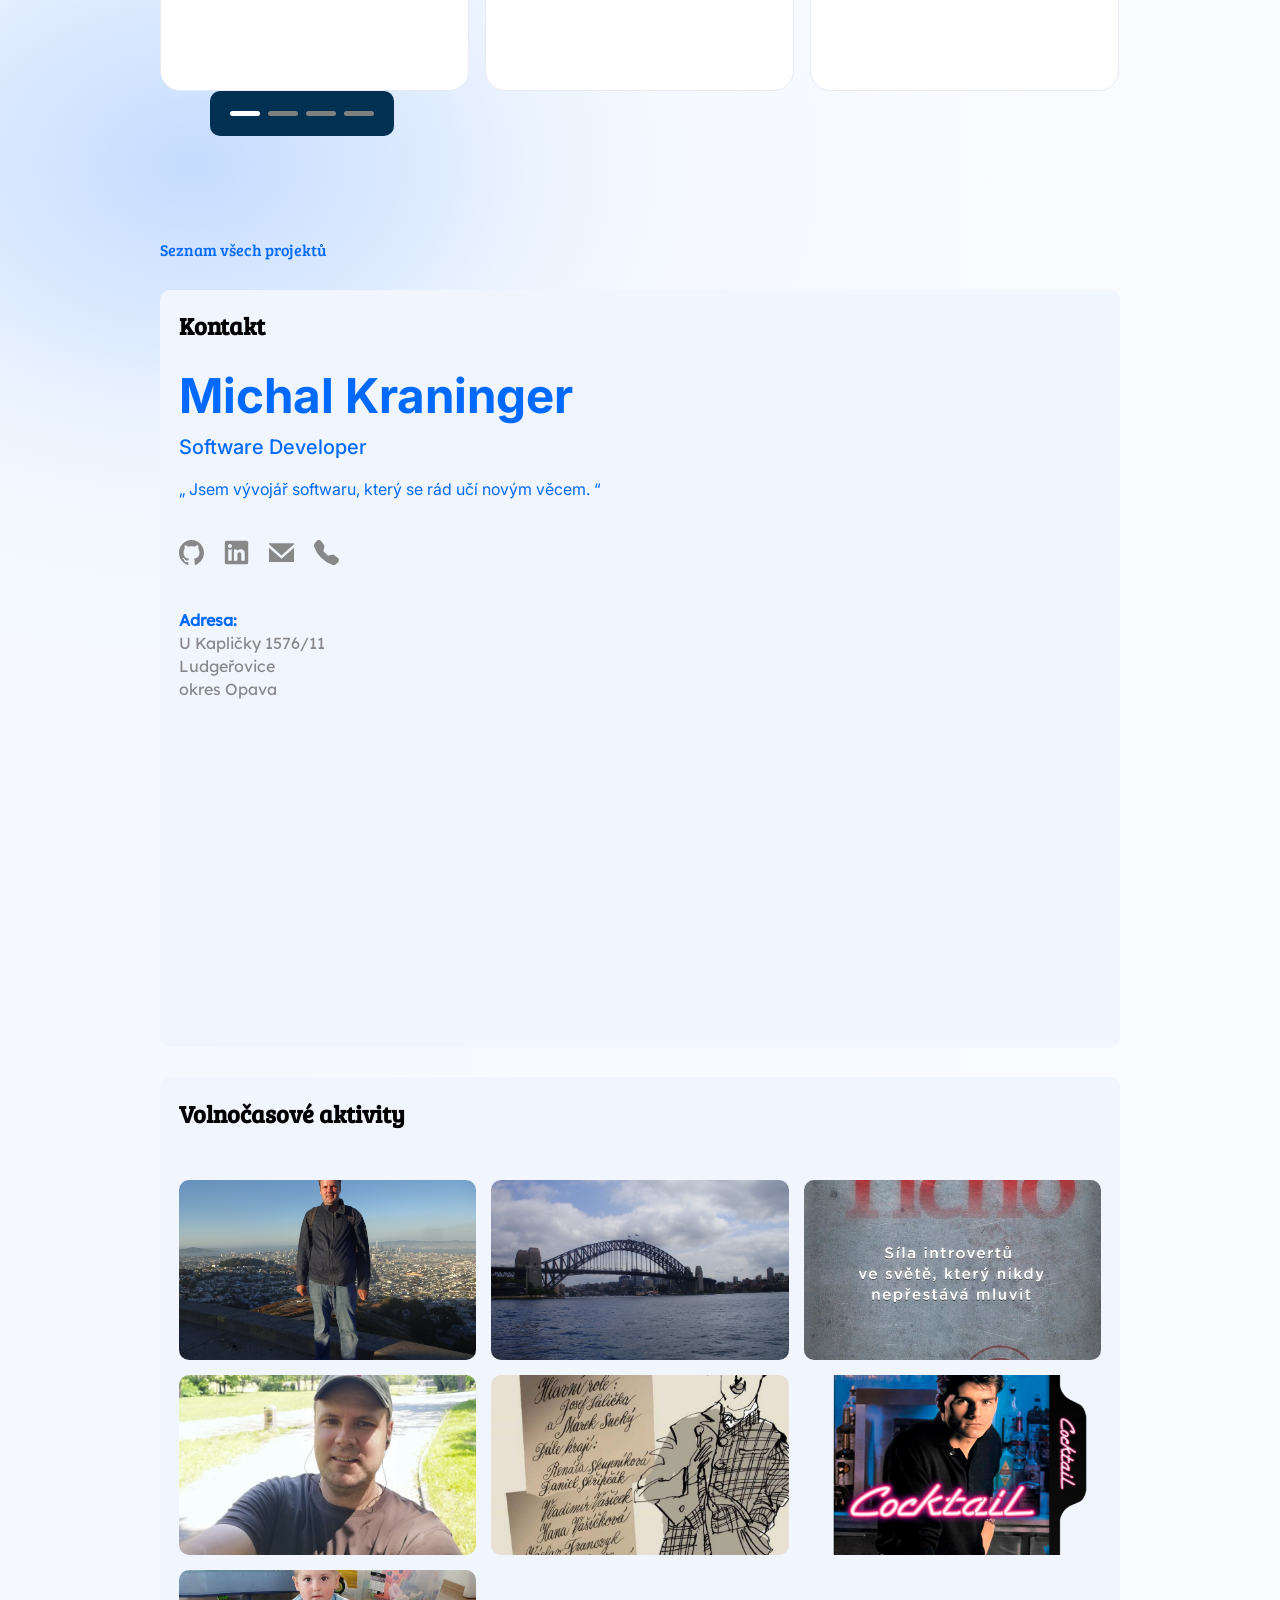
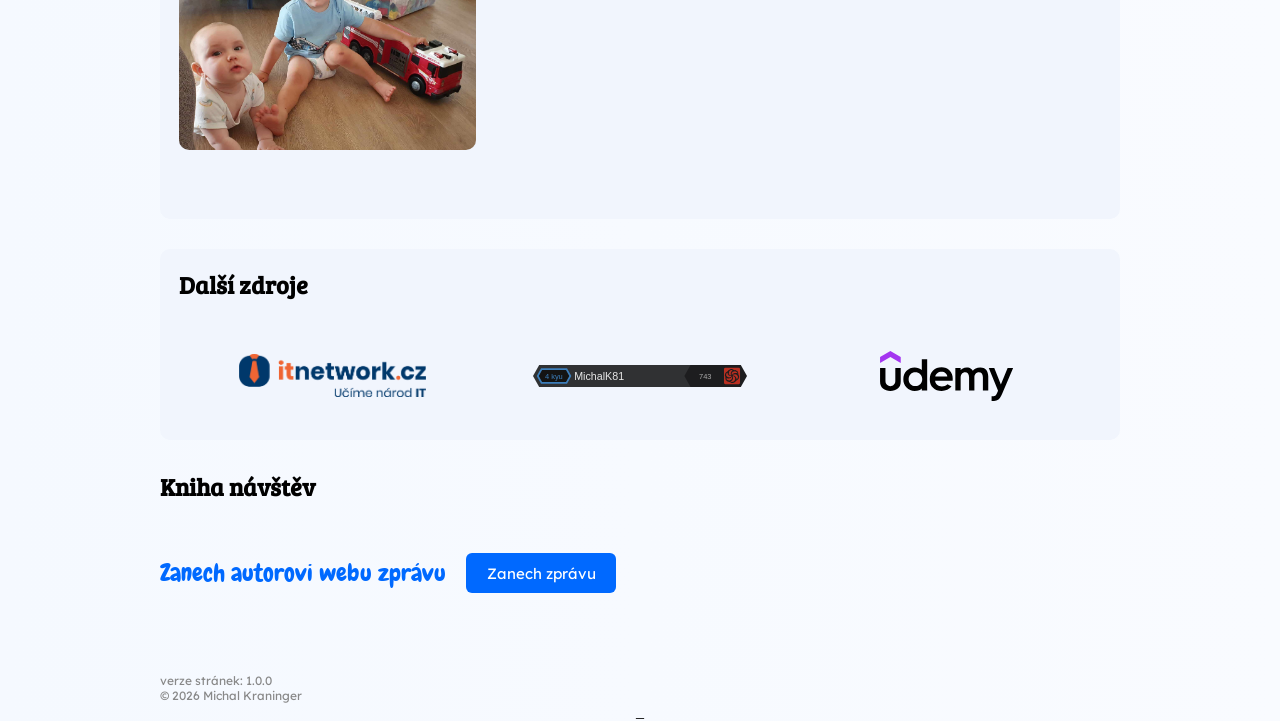
==== commit 4037639a: "Section learningSourcesC updated" ====
--- a/index.html
+++ b/index.html
@@ -1515,12 +1515,28 @@
             <div id="learningSourcesC">
 
                 <a href="https://www.itnetwork.cz/portfolio/92355" target="_blank" id="learningSourcesC-ITnetwork">
-                    <img src="./images/itnetwork-logo-claim-final.png" alt="itnetwork" title="itnetwork" id="learningSources-img1">
+                    <img src="./images/itnetwork-logo-claim-final.png" alt="itnetwork" title="itnetwork" id="learningSources-img1"> 
                 </a>
 
                 <a href="https://www.codewars.com/users/MichalK81" target="_blank" id="learningSourcesC-codework">
-                    <img src="./images/large.svg" alt="codewars" title="codewar" id="learningSources-img2">
+                    <img src="./images/large.svg" alt="codewars" title="codewar" id="learningSources-img2"> 
                 </a>
+
+
+                <!-- <a href="https://www.codewars.com/users/MichalK81" target="_blank" id="learningSourcesC-codework">
+                      <svg viewBox="0 0 400 40" alt="codewars" title="codewar" id="learningSources-img2">
+                        <path fill="#303133" d="M11.547 40L0 20 11.547 0h360.467v40z"/>
+                        <text fill="#E8E8E8" font-family="Lato, HelveticaNeue, Helvetica Neue, Helvetica, Arial, sans-serif" font-size="20" x="77" y="27">MichalK81</text>
+                        <path fill="#1D1D1F" d="M294.547 40L283 20l11.547-20h93.906L400 20l-11.547 20z"/>
+                        <text fill="#AAA" font-family="Lato, HelveticaNeue, Helvetica Neue, Helvetica, Arial, sans-serif" font-size="14" text-anchor="middle" x="322" y="25">743</text>
+                        <path fill="#B92F21" d="M384.497 5h-24.994A2.51 2.51 0 0 0 357 7.503v24.994A2.51 2.51 0 0 0 359.503 35h24.994A2.51 2.51 0 0 0 387 32.497V7.503A2.51 2.51 0 0 0 384.497 5zm.568 17.828c-.123.122-.24.25-.408.423.24 1.448-.707 2.307-1.747 3.11a255.023 255.023 0 0 1-3.263 2.49c-.245.184-.544.293-.82.438-.683 1.886-.941 2.118-2.388 2.085-.346.93-1.034 1.301-2.034 1.039-.067-.018-.17-.076-.192-.054-.973 1-2.089.23-3.102.164-.75-.049-1.508-.53-2.183-.947-.57-.352-.974-1-1.784-.813a.14.14 0 0 1-.1-.02c-.782-.565-1.726-.218-2.519-.43-1.028-.276-1.942-.995-2.883-1.56-.141-.084-.17-.365-.24-.558-.049-.13-.05-.358-.125-.384-1.028-.35-.99-1.328-1.33-2.11-.316-.727-.535-1.378-.134-2.133.094-.178.09-.477.01-.67-.518-1.238-.53-1.234-.402-2.465-1.063-.906-1.22-1.594-.356-2.686-.346-.784-.52-1.576.425-2.142.07-.043.094-.18.12-.279.308-1.21 1.222-1.971 2.182-2.566.88-.546 1.95-.682 2.53-1.783.217-.411.89-.652 1.024-1.279.032-.148.197-.293.336-.387.693-.463 1.502-.702 2.135-1.328.266-.262 1.008-.043 1.712-.043.936-1.169 2.221-.219 3.408-.067.561.071 1.063.571 1.605.852.238.124.503.204.765.27.165.04.368-.036.516.028.832.361 1.66.596 2.566.247.124-.048.403.047.474.16.582.93 1.76.63 2.473 1.234.205.174.238.55.377.904.681.223 1.425.491 1.245 1.511.73.45.252 1.4.797 1.927-.575 1.257.765 2.304.389 3.623.178.123.447.236.605.437.227.288.61.788.515.94-.583.932.68 1.957-.199 2.822zm-13.358-11.386c-1.385.513-1.401.537-1.092 1.779-.673.3-1.08.787-.725 1.605a.443.443 0 0 1-.054.383c-.319.374-.258.72-.093 1.152.09.238-.088.58-.144.87.295.407.616.795.869 1.224.095.16.119.523.021.6-.15.12-.47.159-.651.08-.725-.316-1.487-.605-2.114-1.068-.49-.363-.834-.946-1.183-1.47-.255-.384-.413-.831-.709-1.446.066-.13.238-.453.392-.784.108-.234.33-.529.262-.708-.196-.527.18-.932.188-1.361.022-1.112 1.25-1.337 1.473-2.249 1.188-.523 2.287-1.385 3.724-.959.223.067.466.062.67.087.259.524-.02.813-.282 1.158-.24.315-.365.718-.552 1.107zm8.605.969l1.386 1.227.368 1.626-.211.166c-.923-.602-2.094.066-2.986-.716-.068-.06-.203-.078-.3-.063-.893.136-1.83.155-2.667.455-1.576.566-3.02 1.401-4.025 3.022-.69-.731-.682-1.482-.525-2.225.153-.718.408-1.414.636-2.18.872.01.833-.808 1.071-1.292 1.94-.746 3.806-1.559 6.001-.786.208.483.611.982 1.252.766zm-8.393 8.495c.775 1.676.215 3.145-.484 4.53-.298.392-.599.784-.894 1.18-.083.11-.152.33-.227.33-1.043-.002-1.667 1.036-2.766 1.025-.881-.009-1.72.159-2.623-.148-1.054-.36-1.897-.905-2.683-1.683-.644-.635-.813-1.256-.581-2.083h2.114c.506.618 1.223.956 2.148.405.152-.09.395-.02.593-.045.402-.05.806-.09 1.2-.18.387-.089.763-.233 1.144-.351.131-.041.302-.039.39-.123a49.786 49.786 0 0 0 1.625-1.634c.331-.35.629-.734 1.044-1.223zm-8.55-7.412c-.099.867.008 1.546.824 1.968-.32.9-.38 1.692.727 2.013.062.018.157.07.161.113.082.988.949 1.092 1.583 1.528 1.013.699 2.025 1.145 3.268.997.203-.024.422.079.653.127-.126.997-.883 1.466-1.499 1.685-1.169.417-2.355 1.182-3.725.514-.262-.127-.667.039-.898.06-1.429-.664-2.115-2.04-3.314-2.925.057-.62.518-1.347-.268-1.765.193-1.892.87-3.372 2.488-4.315zm17.403 12.717c-.134-.358-.343-.631-.3-.856.132-.688-.138-1.144-.732-1.52.273-.84-.014-1.456-.766-1.903-.17-.101-.314-.365-.337-.57-.068-.581-.374-.862-.934-.932-.166-.02-.396-.048-.476-.16-.808-1.117-2.061-1.097-3.228-1.3-.281-.048-.564-.087-.875-.134.086-1.003.891-1.294 1.415-1.487 1.198-.44 2.504-1.041 3.787-.495 1.02.436 2.277.51 2.952 1.654.207.351.683.544 1.035.808l.643 1.978v2.056c-.548.829-.966 1.976-2.184 2.86zm-11.883 3.506c1.956.027 2.165-.1 2.604-1.54.833-.277 1.549-.712 1.559-1.778.001-.13.202-.259.31-.388.132-.157.358-.302.379-.473.153-1.27.427-2.548-.018-3.816-.176-.502-.374-.998-.637-1.697.512.051.852.02 1.142.126 1.23.452 2.217 1.278 2.987 2.302.363.482.459 1.164.734 1.915-.303.446-.444 1.092.117 1.747-.739.6-1.123 1.303-1.004 2.12l-1.8 1.728-1.567.697c-.495.094-.979.23-1.47.264-.473.034-1.046.12-1.409-.097-.603-.359-1.57-.088-1.927-1.11z" />
+                        <path fill="#141414" d="M62.237 31.45L68.61 20 62.237 8.55H16.41L10.037 20l6.373 11.45z"/>
+                        <text fill="#3C7EBB" font-family="Lato, HelveticaNeue, Helvetica Neue, Helvetica, Arial, sans-serif" font-size="14" x="32" y="18.77" text-anchor="middle" transform="translate(7 6)">4 kyu</text>
+                        <path fill="#3C7EBB" d="M15.083 34L7 20l8.083-14H63.58l8.083 14-8.083 14H15.083zm46.614-3.233L67.919 20 61.697 9.233H16.95L10.728 20l6.222 10.767h44.747z"/>
+                    </svg>
+                </a>  -->
+
+
 
                 <a href="https://www.udemy.com/?im_ref=WeqzC0WF8xyZWj0QygVemSE-Ukrx9UV000000w0&utm_source=impact&gad_source=1" target="_blank" id="learningSourcesC-udemy">
                     <img src="./images/logo-udemy.svg" alt="codewars" title="Udemy" id="learningSources-img3">
--- a/styles/style.css
+++ b/styles/style.css
@@ -2407,7 +2407,9 @@
     height: auto;
     text-align: start;
 
-    background-color: rgba(229, 228, 226, 0.7 );
+    /*  background-color: rgba(229, 228, 226, 0.7 ); */
+
+    background-color: rgba(241, 245, 253, 1 );
 
     padding: 2%;
 
@@ -2660,7 +2662,10 @@
 
 #pastime
 {
-    background-color: rgba(229, 228, 226, 0.7 );
+    /* background-color: rgba(229, 228, 226, 0.7 ); */
+
+    background-color: rgba(241, 245, 253, 1 );
+
     width:100%;
     height: auto;
     text-align: start;
@@ -2939,7 +2944,9 @@
 {
     /* background-color: purple; */
 
-    background-color: rgba(229, 228, 226, 0.7 );
+    /* background-color: rgba(229, 228, 226, 0.7 ); */
+
+    background-color: rgba(241, 245, 253, 1 );
 
     width:100%;
     height: auto;
@@ -3003,95 +3010,94 @@
 
 #learningSources-img1
 {
+
+    width: 70%; 
+
     /* width: 200px; */
-    width: 100%;
+    /* width: 60%;  */
     /* height: 80px; */
 
-    /* height: auto; */
-
-    height: 60%;
+    height: auto; 
+
+    /* height: 60%; */
 
     /* background-color: red; */
     margin: 0px;
-    object-fit: contain;
+    object-fit: contain; 
 
 }
 
 #learningSources-img2
 {
-    /* width: 350px; */
-    width: 100%;
-    height: 60%;
-    /* background-color: blue; */
+    /* width: 350px;  */
+    width: 80%; 
+    /* height: 80%; */
+
+    /* height: 200px; */
+
+    /* width: auto;  */
+    height: auto;
+
+    /* background-color: yellow; */
     margin: 0px;
+
+    object-fit: contain; 
 }
 
 #learningSources-img3
 {
-    width: 100%;
+    /* width: auto;  */
+
+    width: 50%; 
     /* height: 50px; */
     /* height: auto; */
-    height: 60%;
-    /* background-color: blue; */
+    /* height: 80%; */
+
+    /* background-color: blue;   */
     margin: 0px;
-}
-
-/* #learningSourcesC-ITnetwork
-{
-    background-color: green;
-    /* width: auto; 
-
-    max-width:  33% !important;
-    height: auto;
-}
-
-#learningSourcesC-codework
-{
-    background-color: pink;
-    /* width: auto; 
-    max-width:  33% !important;
-    height: 100;
-}
-
-#learningSourcesC-udemy
-{
-    background-color: violet !important;
-    /* width: auto; 
-    max-width:  33% !important;
-    min-height: 100% !important;
-    margin: 0px;
-    padding: 0px;
-} */
-
+
+    object-fit: contain; 
+}
 
 #learningSourcesC a
 {
     flex: 1;
+
+    min-width: 0; /* důležité */
 
     display: flex;
     justify-content: center;
     align-items: center;
 
-    padding: 5px;
+    /* padding: 5px; */
+
+    padding: 20px;
 
     /* min-height: 100px; */
 }
 
+#learningSourcesC a img
+{
+    max-width: 100%;
+    max-height: 100%;
+    object-fit: contain;
+}
+
 #learningSourcesC-ITnetwork
 {
-    /* background-color: green; */
+    /* background-color: green; */   
 }
 
 #learningSourcesC-codework
 {
-    /* background-color: pink;  */
+    /* background-color: pink; */  
+    
 }
 
 #learningSourcesC-udemy
 {
-    /* background-color: violet; */
-}
-
+   /* background-color: violet;  */
+}
 
 #bookOfVisitors
 {
@@ -4335,6 +4341,8 @@
 
         align-items: stretch;
 
+        /* background-color: orange;  */
+
     }
 
     #learningSources-img1
@@ -4344,17 +4352,26 @@
     }
 
     #learningSources-img2
+    {
+        /* width: 50% !important; */
+
+
+        width: 50% !important;
+        min-width: 200px !important; 
+        max-width: 220px !important;
+
+        /* height: 50px !important; */
+
+        height: auto !important;
+
+        object-position: left center;
+    }
+
+    #learningSources-img3
     {
        
         height: 50px !important;
         object-position: left center;
-    }
-
-    #learningSources-img3
-    {
-       
-        height: 50px !important;
-        object-position: left center;
 
     }
 
@@ -4365,6 +4382,8 @@
         align-items: start;
 
         padding: 5px;
+
+        padding-bottom: 20px;
 
     }
 
@@ -4403,7 +4422,26 @@
 @media screen and (min-width: 576px) and (max-width: 767px)
 {
 
-    
+    #learningSources
+    {
+        /* background-color: violet; */
+    }
+
+    #learningSources-img1
+    {
+
+        width: 90% !important; 
+    }
+
+    #learningSources-img2
+    {    
+        width: 100% !important;   
+    }
+
+    #learningSources-img3
+    {
+        width: 70% !important; 
+    }
 
 }
 
@@ -4411,27 +4449,58 @@
 @media screen and (min-width: 768px) and (max-width: 991px)
 {
 
+    #learningSources
+    {
+       /* background-color: pink; */
+    }
+
+
+    #learningSources-img1
+    {
+
+        width: 80% !important; 
+    }
+
+    #learningSources-img2
+    {    
+        width: 90% !important;   
+    }
+
+    #learningSources-img3
+    {
+        width: 60% !important; 
+    }
+
 }
 
 /* notebook/desktop */
 @media screen and (min-width: 992px) and (max-width: 1199px)
 {
+
+    #learningSources
+    {
+       /* background-color: yellow; */
+    }
     
 }
 
 /* desktop s velkým monitorem */
 @media screen and (min-width: 1200px) and (max-width: 1399px)
 {
-    
+    #learningSources
+    {
+       /*  background-color: green; */
+    }
 }
 
 /* desktop s velkým monitorem */
 @media (min-width: 1400px)
 {
-    
-}
-
-
+    #learningSources
+    {
+        /* background-color: greenyellow; */
+    }
+}
 
 
 
